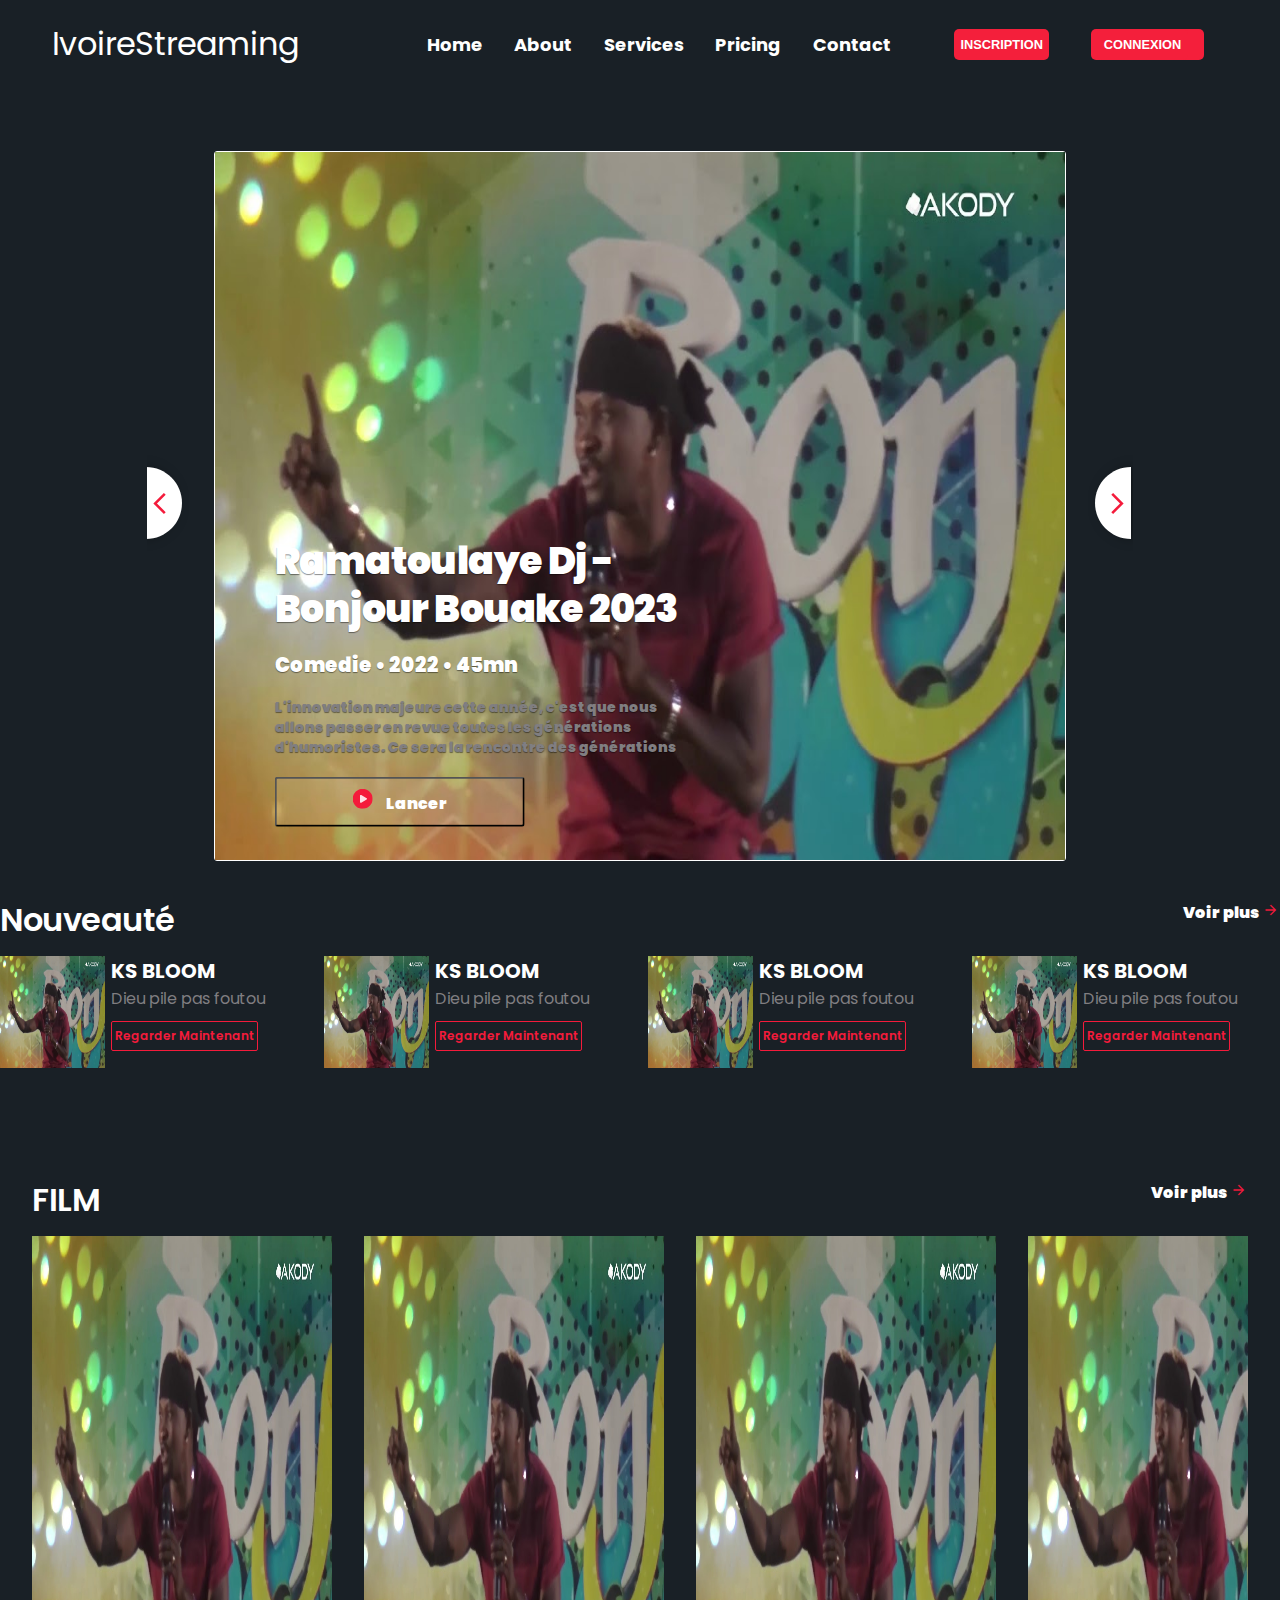
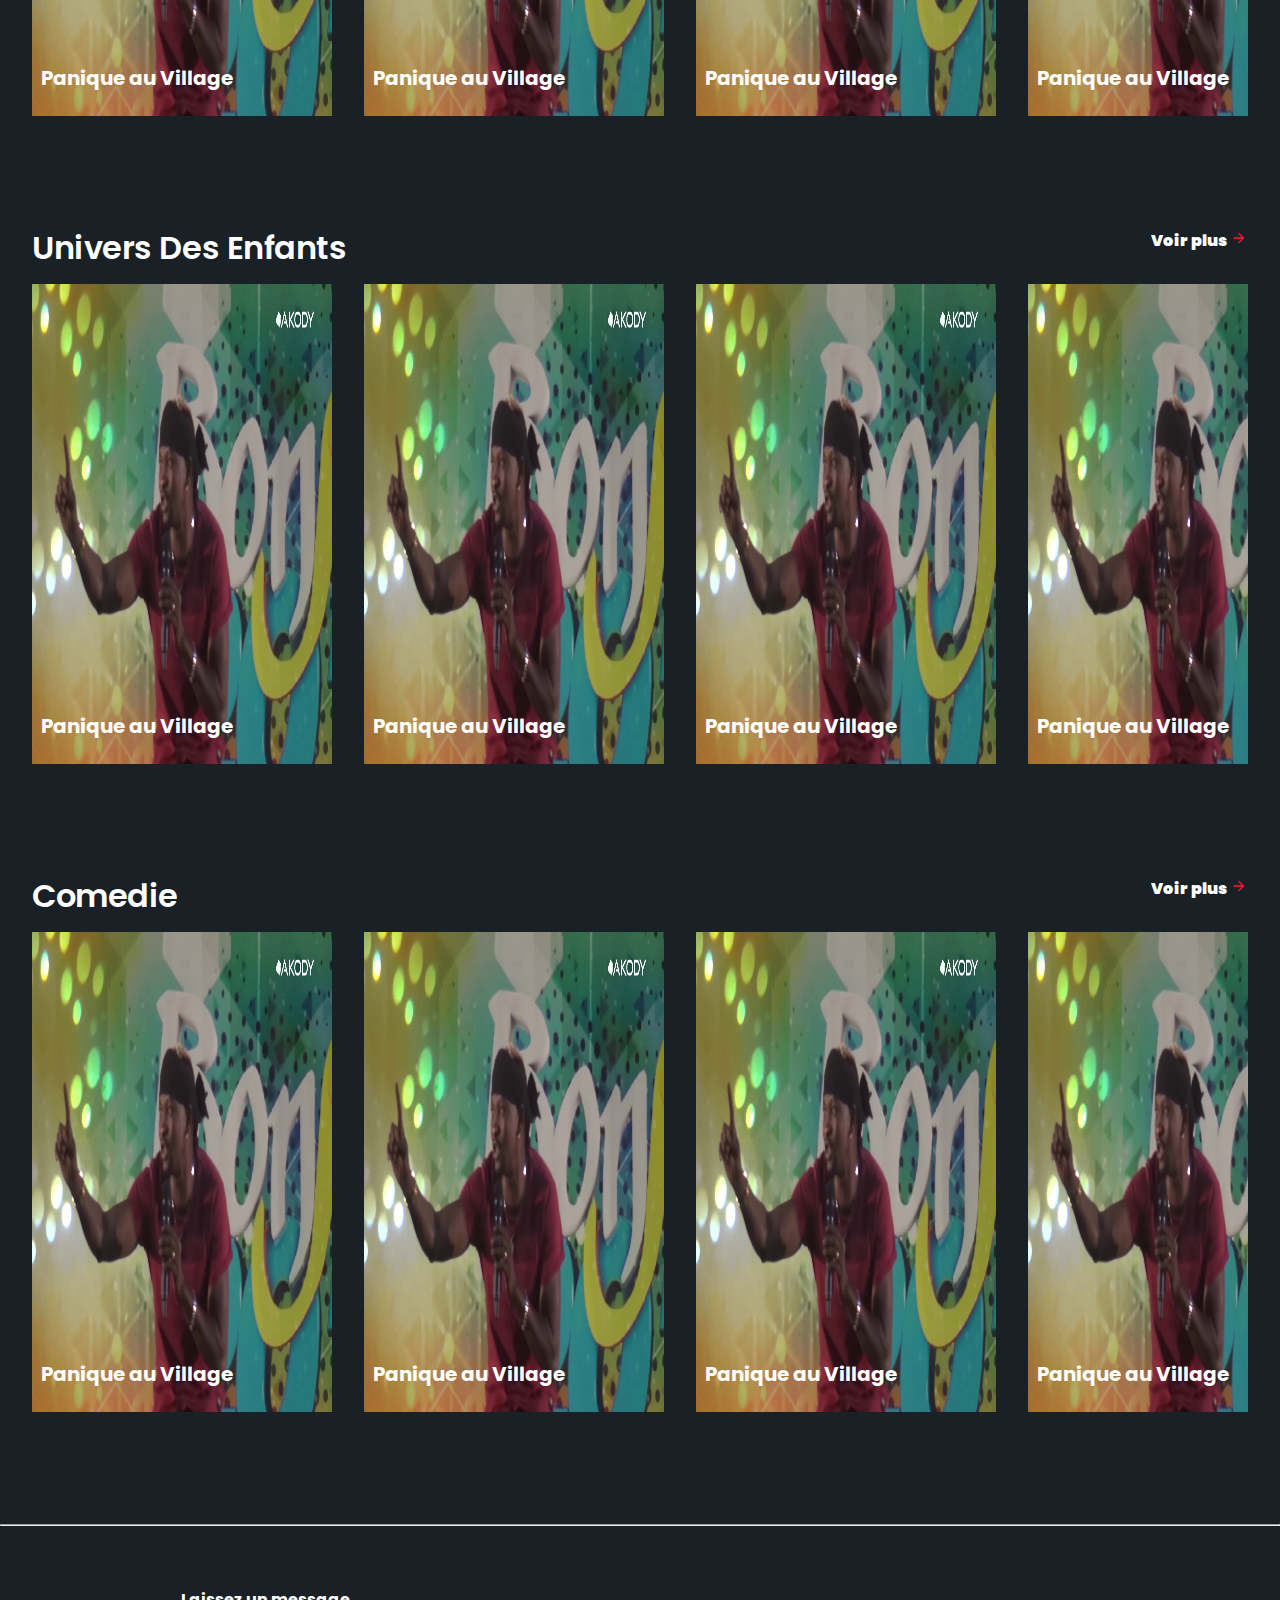
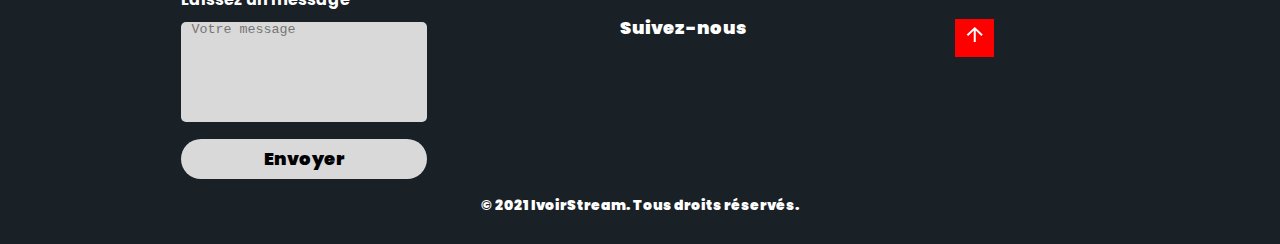
==== index.html @ 9be5b7ac "oko" ====
<!DOCTYPE html>
<html lang="en">
  <head>
    <meta charset="UTF-8" />
    <meta name="viewport" content="width=device-width, initial-scale=1.0" />
    <link rel="stylesheet" href="./CSS/style.css" />
    <link
      rel="stylesheet"
      href="https://fonts.googleapis.com/css?family=Poppins"
    />
    <link
      rel="stylesheet"
      href="https://maxst.icons8.com/vue-static/landings/line-awesome/line-awesome/1.3.0/css/line-awesome.min.css"
    />
    <title>Accueil</title>
  </head>
  <body>
    <!------------------ header ------------------------------->
    <header>
      <nav class="navbar">
        <!-- LOGO -->
        <div class="logo">IvoireStreaming</div>
        <!-- NAVIGATION MENU -->
        <ul class="nav-links">
          <!-- USING CHECKBOX HACK -->
          <input type="checkbox" id="checkbox_toggle" />
          <label for="checkbox_toggle" class="hamburger">&#9776;</label>

          <!-- NAVIGATION MENUS -->
          <div class="menu">
            <li><a href="/">Home</a></li>
            <li><a href="/">About</a></li>

            <li class="">
              <a href="/">Services</a>
            </li>

            <li><a href="/">Pricing</a></li>
            <li><a href="/">Contact</a></li>

            <li>
              <a href="./HTML/panier.html" class="cart"
                ><i class="fa-solid fa-cart-shopping"></i
              ></a>
            </li>
            <li>
              <button class="action-btn">
                <a href="./HTML/inscription.html">INSCRIPTION</a>
              </button>
            </li>
            <li>
              <button class="action-btn">
                <a class="action-btn" href="./HTML/connexion.html">CONNEXION</a>
              </button>
            </li>
          </div>
        </ul>
      </nav>
      <section class="hero">
        <div class="prev">
          <img src="./ICONS/prev.svg" alt="" />
        </div>
        <div class="promo">
          <img
            src="./IMG/ramatoulayeDj.jpg"
            width="100%"
            height="100%"
            alt=""
          />
          <div class="lancer">
            <p>
              <span class="grandTitle"
                >Ramatoulaye Dj - Bonjour Bouake 2023</span
              ><br />
              <span class="dateTitle">Comedie • 2022 • 45mn</span><br />
              <span class="descriptTitle"
                >L'innovation majeure cette année, c'est que nous allons passer
                en revue toutes les générations d'humoristes. Ce sera la
                rencontre des générations</span
              ><br />
              <button class="btn-lancer">
                <img src="./ICONS/lancerRed.svg" alt="" />
                <a href="./HTML/connexion.html">Lancer</a>
              </button>
            </p>
          </div>
        </div>

        <div class="next">
          <img src="./ICONS/next.svg" alt="" />
        </div>
      </section>
    </header>
    <!------------------ SECTION ------------------------------->

    <!------------------ SECTION ------------------------------->
    <div class="sectionNouveaute">
      <div class="title">
        <h2>Nouveauté</h2>
        <div class="seeAll">
          <a href="./contenu.html"
            >Voir plus
            <img src="./ICONS/plus.svg" alt="" />
          </a>
        </div>
      </div>
      <div class="content">
        <déiv class="cards">
          <div class="card">
            <div class="cardImg">
              <img
                src="./IMG/ramatoulayeDj.jpg"
                width="100%"
                height="100%"
                alt=""
              />
            </div>
            <div class="Cardbody">
              <h3>KS BLOOM</h3>
              <span>Dieu pile pas foutou</span>
              <button>Regarder Maintenant</button>
            </div>
          </div>
          <div class="card">
            <div class="cardImg">
              <img
                src="./IMG/ramatoulayeDj.jpg"
                width="100%"
                height="100%"
                alt=""
              />
            </div>
            <div class="Cardbody">
              <h3>KS BLOOM</h3>
              <span>Dieu pile pas foutou</span>
              <button>Regarder Maintenant</button>
            </div>
          </div>
          <div class="card">
            <div class="cardImg">
              <img
                src="./IMG/ramatoulayeDj.jpg"
                width="100%"
                height="100%"
                alt=""
              />
            </div>
            <div class="Cardbody">
              <h3>KS BLOOM</h3>
              <span>Dieu pile pas foutou</span>
              <button>Regarder Maintenant</button>
            </div>
          </div>
          <div class="card">
            <div class="cardImg">
              <img
                src="./IMG/ramatoulayeDj.jpg"
                width="100%"
                height="100%"
                alt=""
              />
            </div>
            <div class="Cardbody">
              <h3>KS BLOOM</h3>
              <span>Dieu pile pas foutou</span>
              <button>Regarder Maintenant</button>
            </div>
          </div>
          <div class="card">
            <div class="cardImg">
              <img
                src="./IMG/ramatoulayeDj.jpg"
                width="100%"
                height="100%"
                alt=""
              />
            </div>
            <div class="Cardbody">
              <h3>KS BLOOM</h3>
              <span>Dieu pile pas foutou</span>
              <button>Regarder Maintenant</button>
            </div>
          </div>
          <div class="card">
            <div class="cardImg">
              <img
                src="./IMG/ramatoulayeDj.jpg"
                width="100%"
                height="100%"
                alt=""
              />
            </div>
            <div class="Cardbody">
              <h3>KS BLOOM</h3>
              <span>Dieu pile pas foutou</span>
              <button>Regarder Maintenant</button>
            </div>
          </div>
          <div class="card">
            <div class="cardImg">
              <img
                src="./IMG/ramatoulayeDj.jpg"
                width="100%"
                height="100%"
                alt=""
              />
            </div>
            <div class="Cardbody">
              <h3>KS BLOOM</h3>
              <span>Dieu pile pas foutou</span>
              <button>Regarder Maintenant</button>
            </div>
          </div>
          <div class="card">
            <div class="cardImg">
              <img
                src="./IMG/ramatoulayeDj.jpg"
                width="100%"
                height="100%"
                alt=""
              />
            </div>
            <div class="Cardbody">
              <h3>KS BLOOM</h3>
              <span>Dieu pile pas foutou</span>
              <button>Regarder Maintenant</button>
            </div>
          </div>
          <div class="card">
            <div class="cardImg">
              <img
                src="./IMG/ramatoulayeDj.jpg"
                width="100%"
                height="100%"
                alt=""
              />
            </div>
            <div class="Cardbody">
              <h3>KS BLOOM</h3>
              <span>Dieu pile pas foutou</span>
              <button>Regarder Maintenant</button>
            </div>
          </div>
          <div class="card">
            <div class="cardImg">
              <img
                src="./IMG/ramatoulayeDj.jpg"
                width="100%"
                height="100%"
                alt=""
              />
            </div>
            <div class="Cardbody">
              <h3>KS BLOOM</h3>
              <span>Dieu pile pas foutou</span>
              <button>Regarder Maintenant</button>
            </div>
          </div>
          <div class="card">
            <div class="cardImg">
              <img
                src="./IMG/ramatoulayeDj.jpg"
                width="100%"
                height="100%"
                alt=""
              />
            </div>
            <div class="Cardbody">
              <h3>KS BLOOM</h3>
              <span>Dieu pile pas foutou</span>
              <button>Regarder Maintenant</button>
            </div>
          </div>
          <div class="card">
            <div class="cardImg">
              <img
                src="./IMG/ramatoulayeDj.jpg"
                width="100%"
                height="100%"
                alt=""
              />
            </div>
            <div class="Cardbody">
              <h3>KS BLOOM</h3>
              <span>Dieu pile pas foutou</span>
              <button>Regarder Maintenant</button>
            </div>
          </div>
          <div class="card">
            <div class="cardImg">
              <img
                src="./IMG/ramatoulayeDj.jpg"
                width="100%"
                height="100%"
                alt=""
              />
            </div>
            <div class="Cardbody">
              <h3>KS BLOOM</h3>
              <span>Dieu pile pas foutou</span>
              <button>Regarder Maintenant</button>
            </div>
          </div>
          <div class="card">
            <div class="cardImg">
              <img
                src="./IMG/ramatoulayeDj.jpg"
                width="100%"
                height="100%"
                alt=""
              />
            </div>
            <div class="Cardbody">
              <h3>KS BLOOM</h3>
              <span>Dieu pile pas foutou</span>
              <button>Regarder Maintenant</button>
            </div>
          </div>
          <div class="card">
            <div class="cardImg">
              <img
                src="./IMG/ramatoulayeDj.jpg"
                width="100%"
                height="100%"
                alt=""
              />
            </div>
            <div class="Cardbody">
              <h3>KS BLOOM</h3>
              <span>Dieu pile pas foutou</span>
              <button>Regarder Maintenant</button>
            </div>
          </div>
          <div class="card">
            <div class="cardImg">
              <img
                src="./IMG/ramatoulayeDj.jpg"
                width="100%"
                height="100%"
                alt=""
              />
            </div>
            <div class="Cardbody">
              <h3>KS BLOOM</h3>
              <span>Dieu pile pas foutou</span>
              <button>Regarder Maintenant</button>
            </div>
          </div>
          <div class="card">
            <div class="cardImg">
              <img
                src="./IMG/ramatoulayeDj.jpg"
                width="100%"
                height="100%"
                alt=""
              />
            </div>
            <div class="Cardbody">
              <h3>KS BLOOM</h3>
              <span>Dieu pile pas foutou</span>
              <button>Regarder Maintenant</button>
            </div>
          </div>
          <div class="card">
            <div class="cardImg">
              <img
                src="./IMG/ramatoulayeDj.jpg"
                width="100%"
                height="100%"
                alt=""
              />
            </div>
            <div class="Cardbody">
              <h3>KS BLOOM</h3>
              <span>Dieu pile pas foutou</span>
              <button>Regarder Maintenant</button>
            </div>
          </div>
          <div class="card">
            <div class="cardImg">
              <img
                src="./IMG/ramatoulayeDj.jpg"
                width="100%"
                height="100%"
                alt=""
              />
            </div>
            <div class="Cardbody">
              <h3>KS BLOOM</h3>
              <span>Dieu pile pas foutou</span>
              <button>Regarder Maintenant</button>
            </div>
          </div>
          <div class="card">
            <div class="cardImg">
              <img
                src="./IMG/ramatoulayeDj.jpg"
                width="100%"
                height="100%"
                alt=""
              />
            </div>
            <div class="Cardbody">
              <h3>KS BLOOM</h3>
              <span>Dieu pile pas foutou</span>
              <button>Regarder Maintenant</button>
            </div>
          </div>
          <div class="card">
            <div class="cardImg">
              <img
                src="./IMG/ramatoulayeDj.jpg"
                width="100%"
                height="100%"
                alt=""
              />
            </div>
            <div class="Cardbody">
              <h3>KS BLOOM</h3>
              <span>Dieu pile pas foutou</span>
              <button>Regarder Maintenant</button>
            </div>
          </div>
          <div class="card">
            <div class="cardImg">
              <img
                src="./IMG/ramatoulayeDj.jpg"
                width="100%"
                height="100%"
                alt=""
              />
            </div>
            <div class="Cardbody">
              <h3>KS BLOOM</h3>
              <span>Dieu pile pas foutou</span>
              <button>Regarder Maintenant</button>
            </div>
          </div>
          <div class="card">
            <div class="cardImg">
              <img
                src="./IMG/ramatoulayeDj.jpg"
                width="100%"
                height="100%"
                alt=""
              />
            </div>
            <div class="Cardbody">
              <h3>KS BLOOM</h3>
              <span>Dieu pile pas foutou</span>
              <button>Regarder Maintenant</button>
            </div>
          </div>
          <div class="card">
            <div class="cardImg">
              <img
                src="./IMG/ramatoulayeDj.jpg"
                width="100%"
                height="100%"
                alt=""
              />
            </div>
            <div class="Cardbody">
              <h3>KS BLOOM</h3>
              <span>Dieu pile pas foutou</span>
              <button>Regarder Maintenant</button>
            </div>
          </div>
          <div class="card">
            <div class="cardImg">
              <img
                src="./IMG/ramatoulayeDj.jpg"
                width="100%"
                height="100%"
                alt=""
              />
            </div>
            <div class="Cardbody">
              <h3>KS BLOOM</h3>
              <span>Dieu pile pas foutou</span>
              <button>Regarder Maintenant</button>
            </div>
          </div>
          <div class="card">
            <div class="cardImg">
              <img
                src="./IMG/ramatoulayeDj.jpg"
                width="100%"
                height="100%"
                alt=""
              />
            </div>
            <div class="Cardbody">
              <h3>KS BLOOM</h3>
              <span>Dieu pile pas foutou</span>
              <button>Regarder Maintenant</button>
            </div>
          </div>
          <div class="card">
            <div class="cardImg">
              <img
                src="./IMG/ramatoulayeDj.jpg"
                width="100%"
                height="100%"
                alt=""
              />
            </div>
            <div class="Cardbody">
              <h3>KS BLOOM</h3>
              <span>Dieu pile pas foutou</span>
              <button>Regarder Maintenant</button>
            </div>
          </div>
          <div class="card">
            <div class="cardImg">
              <img
                src="./IMG/ramatoulayeDj.jpg"
                width="100%"
                height="100%"
                alt=""
              />
            </div>
            <div class="Cardbody">
              <h3>KS BLOOM</h3>
              <span>Dieu pile pas foutou</span>
              <button>Regarder Maintenant</button>
            </div>
          </div>
          <div class="card">
            <div class="cardImg">
              <img
                src="./IMG/ramatoulayeDj.jpg"
                width="100%"
                height="100%"
                alt=""
              />
            </div>
            <div class="Cardbody">
              <h3>KS BLOOM</h3>
              <span>Dieu pile pas foutou</span>
              <button>Regarder Maintenant</button>
            </div>
          </div>
          <div class="card">
            <div class="cardImg">
              <img
                src="./IMG/ramatoulayeDj.jpg"
                width="100%"
                height="100%"
                alt=""
              />
            </div>
            <div class="Cardbody">
              <h3>KS BLOOM</h3>
              <span>Dieu pile pas foutou</span>
              <button>Regarder Maintenant</button>
            </div>
          </div>
        </déiv>
      </div>
    </div>
    <!------------------SECTION  ------------------------------->

    <!------------------ FILM ------------------------------->
    <div class="sectionFilm">
      <div class="title">
        <h2>FILM</h2>
        <div class="seeAll">
          <a href="./contenu.html"
            >Voir plus
            <img src="./ICONS/plus.svg" alt="" />
          </a>
        </div>
      </div>
      <div class="content">
        <div class="cards">
          <div class="card">
            <img src="./IMG/ramatoulayeDj.jpg" alt="" />
            <p>
              <a href="./HTML/contenu.html"
                ><a href="./HTML/contenu.html">Panique au Village</a></a
              >
            </p>
          </div>
          <div class="card">
            <img src="./IMG/ramatoulayeDj.jpg" alt="" />
            <p><a href="./HTML/contenu.html">Panique au Village</a></p>
          </div>
          <div class="card">
            <img src="./IMG/ramatoulayeDj.jpg" alt="" />
            <p><a href="./HTML/contenu.html">Panique au Village</a></p>
          </div>
          <div class="card">
            <img src="./IMG/ramatoulayeDj.jpg" alt="" />
            <p><a href="./HTML/contenu.html">Panique au Village</a></p>
          </div>
          <div class="card">
            <img src="./IMG/ramatoulayeDj.jpg" alt="" />
            <p><a href="./HTML/contenu.html">Panique au Village</a></p>
          </div>
          <div class="card">
            <img src="./IMG/ramatoulayeDj.jpg" alt="" />
            <p><a href="./HTML/contenu.html">Panique au Village</a></p>
          </div>
          <div class="card">
            <img src="./IMG/ramatoulayeDj.jpg" alt="" />
            <p><a href="./HTML/contenu.html">Panique au Village</a></p>
          </div>
          <div class="card">
            <img src="./IMG/ramatoulayeDj.jpg" alt="" />
            <p><a href="./HTML/contenu.html">Panique au Village</a></p>
          </div>
          <div class="card">
            <img src="./IMG/ramatoulayeDj.jpg" alt="" />
            <p><a href="./HTML/contenu.html">Panique au Village</a></p>
          </div>
          <div class="card">
            <img src="./IMG/ramatoulayeDj.jpg" alt="" />
            <p><a href="./HTML/contenu.html">Panique au Village</a></p>
          </div>
          <div class="card">
            <img src="./IMG/ramatoulayeDj.jpg" alt="" />
            <p><a href="./HTML/contenu.html">Panique au Village</a></p>
          </div>
          <div class="card">
            <img src="./IMG/ramatoulayeDj.jpg" alt="" />
            <p><a href="./HTML/contenu.html">Panique au Village</a></p>
          </div>
          <div class="card">
            <img src="./IMG/ramatoulayeDj.jpg" alt="" />
            <p><a href="./HTML/contenu.html">Panique au Village</a></p>
          </div>
          <div class="card">
            <img src="./IMG/ramatoulayeDj.jpg" alt="" />
            <p><a href="./HTML/contenu.html">Panique au Village</a></p>
          </div>
          <div class="card">
            <img src="./IMG/ramatoulayeDj.jpg" alt="" />
            <p><a href="./HTML/contenu.html">Panique au Village</a></p>
          </div>
          <div class="card">
            <img src="./IMG/ramatoulayeDj.jpg" alt="" />
            <p><a href="./HTML/contenu.html">Panique au Village</a></p>
          </div>
          <div class="card">
            <img src="./IMG/ramatoulayeDj.jpg" alt="" />
            <p><a href="./HTML/contenu.html">Panique au Village</a></p>
          </div>
          <div class="card">
            <img src="./IMG/ramatoulayeDj.jpg" alt="" />
            <p><a href="./HTML/contenu.html">Panique au Village</a></p>
          </div>
          <div class="card">
            <img src="./IMG/ramatoulayeDj.jpg" alt="" />
            <p><a href="./HTML/contenu.html">Panique au Village</a></p>
          </div>
          <div class="card">
            <img src="./IMG/ramatoulayeDj.jpg" alt="" />
            <p><a href="./HTML/contenu.html">Panique au Village</a></p>
          </div>
          <div class="card">
            <img src="./IMG/ramatoulayeDj.jpg" alt="" />
            <p><a href="./HTML/contenu.html">Panique au Village</a></p>
          </div>
          <div class="card">
            <img src="./IMG/ramatoulayeDj.jpg" alt="" />
            <p><a href="./HTML/contenu.html">Panique au Village</a></p>
          </div>
        </div>
      </div>
    </div>
    <!------------------FILM  ------------------------------->
    <!------------------ Club des petits ------------------------------->
    <div class="sectionClub">
      <div class="title">
        <h2>Univers des enfants</h2>
        <div class="seeAll">
          <a href="./contenu.html"
            >Voir plus
            <img src="./ICONS/plus.svg" alt="" />
          </a>
        </div>
      </div>
      <div class="content">
        <div class="cards">
          <div class="card">
            <img src="./IMG/ramatoulayeDj.jpg" alt="" />
            <p>
              <a href="./HTML/contenu.html"
                ><a href="./HTML/contenu.html">Panique au Village</a></a
              >
            </p>
          </div>
          <div class="card">
            <img src="./IMG/ramatoulayeDj.jpg" alt="" />
            <p><a href="./HTML/contenu.html">Panique au Village</a></p>
          </div>
          <div class="card">
            <img src="./IMG/ramatoulayeDj.jpg" alt="" />
            <p><a href="./HTML/contenu.html">Panique au Village</a></p>
          </div>
          <div class="card">
            <img src="./IMG/ramatoulayeDj.jpg" alt="" />
            <p><a href="./HTML/contenu.html">Panique au Village</a></p>
          </div>
          <div class="card">
            <img src="./IMG/ramatoulayeDj.jpg" alt="" />
            <p><a href="./HTML/contenu.html">Panique au Village</a></p>
          </div>
          <div class="card">
            <img src="./IMG/ramatoulayeDj.jpg" alt="" />
            <p><a href="./HTML/contenu.html">Panique au Village</a></p>
          </div>
          <div class="card">
            <img src="./IMG/ramatoulayeDj.jpg" alt="" />
            <p><a href="./HTML/contenu.html">Panique au Village</a></p>
          </div>
          <div class="card">
            <img src="./IMG/ramatoulayeDj.jpg" alt="" />
            <p><a href="./HTML/contenu.html">Panique au Village</a></p>
          </div>
          <div class="card">
            <img src="./IMG/ramatoulayeDj.jpg" alt="" />
            <p><a href="./HTML/contenu.html">Panique au Village</a></p>
          </div>
          <div class="card">
            <img src="./IMG/ramatoulayeDj.jpg" alt="" />
            <p><a href="./HTML/contenu.html">Panique au Village</a></p>
          </div>
          <div class="card">
            <img src="./IMG/ramatoulayeDj.jpg" alt="" />
            <p><a href="./HTML/contenu.html">Panique au Village</a></p>
          </div>
          <div class="card">
            <img src="./IMG/ramatoulayeDj.jpg" alt="" />
            <p><a href="./HTML/contenu.html">Panique au Village</a></p>
          </div>
          <div class="card">
            <img src="./IMG/ramatoulayeDj.jpg" alt="" />
            <p><a href="./HTML/contenu.html">Panique au Village</a></p>
          </div>
          <div class="card">
            <img src="./IMG/ramatoulayeDj.jpg" alt="" />
            <p><a href="./HTML/contenu.html">Panique au Village</a></p>
          </div>
          <div class="card">
            <img src="./IMG/ramatoulayeDj.jpg" alt="" />
            <p><a href="./HTML/contenu.html">Panique au Village</a></p>
          </div>
          <div class="card">
            <img src="./IMG/ramatoulayeDj.jpg" alt="" />
            <p><a href="./HTML/contenu.html">Panique au Village</a></p>
          </div>
          <div class="card">
            <img src="./IMG/ramatoulayeDj.jpg" alt="" />
            <p><a href="./HTML/contenu.html">Panique au Village</a></p>
          </div>
          <div class="card">
            <img src="./IMG/ramatoulayeDj.jpg" alt="" />
            <p><a href="./HTML/contenu.html">Panique au Village</a></p>
          </div>
          <div class="card">
            <img src="./IMG/ramatoulayeDj.jpg" alt="" />
            <p><a href="./HTML/contenu.html">Panique au Village</a></p>
          </div>
          <div class="card">
            <img src="./IMG/ramatoulayeDj.jpg" alt="" />
            <p><a href="./HTML/contenu.html">Panique au Village</a></p>
          </div>
          <div class="card">
            <img src="./IMG/ramatoulayeDj.jpg" alt="" />
            <p><a href="./HTML/contenu.html">Panique au Village</a></p>
          </div>
          <div class="card">
            <img src="./IMG/ramatoulayeDj.jpg" alt="" />
            <p><a href="./HTML/contenu.html">Panique au Village</a></p>
          </div>
        </div>
      </div>
    </div>
    <!------------------Club des petits  ------------------------------->
    <!------------------ Comedie ------------------------------->
    <div class="sectionComedie">
      <div class="title">
        <h2>Comedie</h2>
        <div class="seeAll">
          <a href="./contenu.html"
            >Voir plus
            <img src="./ICONS/plus.svg" alt="" />
          </a>
        </div>
      </div>
      <div class="content">
        <div class="cards">
          <div class="card">
            <img src="./IMG/ramatoulayeDj.jpg" alt="" />
            <p>
              <a href="./HTML/contenu.html"
                ><a href="./HTML/contenu.html">Panique au Village</a></a
              >
            </p>
          </div>
          <div class="card">
            <img src="./IMG/ramatoulayeDj.jpg" alt="" />
            <p><a href="./HTML/contenu.html">Panique au Village</a></p>
          </div>
          <div class="card">
            <img src="./IMG/ramatoulayeDj.jpg" alt="" />
            <p><a href="./HTML/contenu.html">Panique au Village</a></p>
          </div>
          <div class="card">
            <img src="./IMG/ramatoulayeDj.jpg" alt="" />
            <p><a href="./HTML/contenu.html">Panique au Village</a></p>
          </div>
          <div class="card">
            <img src="./IMG/ramatoulayeDj.jpg" alt="" />
            <p><a href="./HTML/contenu.html">Panique au Village</a></p>
          </div>
          <div class="card">
            <img src="./IMG/ramatoulayeDj.jpg" alt="" />
            <p><a href="./HTML/contenu.html">Panique au Village</a></p>
          </div>
          <div class="card">
            <img src="./IMG/ramatoulayeDj.jpg" alt="" />
            <p><a href="./HTML/contenu.html">Panique au Village</a></p>
          </div>
          <div class="card">
            <img src="./IMG/ramatoulayeDj.jpg" alt="" />
            <p><a href="./HTML/contenu.html">Panique au Village</a></p>
          </div>
          <div class="card">
            <img src="./IMG/ramatoulayeDj.jpg" alt="" />
            <p><a href="./HTML/contenu.html">Panique au Village</a></p>
          </div>
          <div class="card">
            <img src="./IMG/ramatoulayeDj.jpg" alt="" />
            <p><a href="./HTML/contenu.html">Panique au Village</a></p>
          </div>
          <div class="card">
            <img src="./IMG/ramatoulayeDj.jpg" alt="" />
            <p><a href="./HTML/contenu.html">Panique au Village</a></p>
          </div>
          <div class="card">
            <img src="./IMG/ramatoulayeDj.jpg" alt="" />
            <p><a href="./HTML/contenu.html">Panique au Village</a></p>
          </div>
          <div class="card">
            <img src="./IMG/ramatoulayeDj.jpg" alt="" />
            <p><a href="./HTML/contenu.html">Panique au Village</a></p>
          </div>
          <div class="card">
            <img src="./IMG/ramatoulayeDj.jpg" alt="" />
            <p><a href="./HTML/contenu.html">Panique au Village</a></p>
          </div>
          <div class="card">
            <img src="./IMG/ramatoulayeDj.jpg" alt="" />
            <p><a href="./HTML/contenu.html">Panique au Village</a></p>
          </div>
          <div class="card">
            <img src="./IMG/ramatoulayeDj.jpg" alt="" />
            <p><a href="./HTML/contenu.html">Panique au Village</a></p>
          </div>
          <div class="card">
            <img src="./IMG/ramatoulayeDj.jpg" alt="" />
            <p><a href="./HTML/contenu.html">Panique au Village</a></p>
          </div>
          <div class="card">
            <img src="./IMG/ramatoulayeDj.jpg" alt="" />
            <p><a href="./HTML/contenu.html">Panique au Village</a></p>
          </div>
          <div class="card">
            <img src="./IMG/ramatoulayeDj.jpg" alt="" />
            <p><a href="./HTML/contenu.html">Panique au Village</a></p>
          </div>
          <div class="card">
            <img src="./IMG/ramatoulayeDj.jpg" alt="" />
            <p><a href="./HTML/contenu.html">Panique au Village</a></p>
          </div>
          <div class="card">
            <img src="./IMG/ramatoulayeDj.jpg" alt="" />
            <p><a href="./HTML/contenu.html">Panique au Village</a></p>
          </div>
          <div class="card">
            <img src="./IMG/ramatoulayeDj.jpg" alt="" />
            <p><a href="./HTML/contenu.html">Panique au Village</a></p>
          </div>
        </div>
      </div>
    </div>
    <!------------------Comedie  ------------------------------->

    <!------------------ FOOTER ------------------------------->
    <hr class="trait" />
    <footer class="footer">
      <div class="grid">
        <div class="div1">
          <form action="" class="newletters">
            <h4>Laissez un message</h4>
            <textarea
              name=""
              id=""
              cols="10"
              rows="10"
              placeholder="Votre message"
            ></textarea>
            <button type="submit">Envoyer</button>
          </form>
        </div>
        <div class="div2">
          <div class="suivezNous">
            <h4>Suivez-nous</h4>
            <div class="icones">
              <a href="">
                <i class="lab la-facebook-f"></i>
              </a>

              <a href="">
                <i class="lab la-instagram"></i>
              </a>
            </div>
          </div>
        </div>
        <div class="div3">
          <div class="content">
            <a href="#">
              <img src="./ICONS/monter.svg" alt="" />
            </a>
          </div>
        </div>
      </div>
      <div class="footer-bottom">
        <p>© 2021 IvoirStream. Tous droits réservés.</p>
      </div>
    </footer>
    <!------------------ FOOTER ------------------------------->

    <!-- NavaBar Responsive -->
    <!-- 
     <!-- https://github.com/codingstella/vCard-personal-portfolio/ -->
  </body>
</html>
---- CSS/style.css ----
:root {
  --primary-color: #192026;
  --button: #f41f3b;
  --buttonBorder: linear-gradient(rgba(244, 27, 59, 1), rgba(24, 132, 244, 1));
}

*,
*::after,
*::before {
  margin: 0;
  padding: 0;
  box-sizing: border-box;
}
body {
  font-family: "Poppins", sans-serif;
  background-color: #192026;
}
/* ************ HEADER ***************** */
header {
  position: relative;
  width: 100%;
  height: 100vh;
  background-color: var(--primary-color);
  color: white;
  padding: 0 2rem;
}
/* UTILITIES */
* {
  margin: 0;
  padding: 0;
  box-sizing: border-box;
}

.navbar a {
  text-decoration: none;
  font-weight: bold;
}
.action-btn {
  padding: 0.5rem 0.4rem;
  background-color: #f41f3b;
  outline: none;
  border: none;
  font-size: 0.8rem;
  font-weight: bold;
  border-radius: 5px;
  cursor: pointer;
  transition: all 0.2s ease;
  margin-right: 10px;
}
.navbar li {
  list-style: none;
}

.navbar {
  display: flex;
  align-items: center;
  justify-content: space-between;
  padding: 20px;
  color: #fff;
  position: sticky;
  top: 0;
  background-color: var(--primary-color);
  z-index: 1000;
}
.login {
  display: flex;
}
.nav-links a {
  color: #fff;
}
/* LOGO */
.logo {
  font-size: 32px;
}

/* NAVBAR MENU */
.menu {
  display: flex;
  align-items: center;
  gap: 0.2em;
  font-size: 18px;
}

.menu li:hover {
  color: var(--button);
  border-radius: 5px;
  transition: 0.3s ease;
}

.menu li {
  padding: 5px 14px;
}

input[type="checkbox"] {
  display: none;
}

/* HAMBURGER MENU */
.hamburger {
  display: none;
  font-size: 24px;
  user-select: none;
}

/* APPLYING MEDIA QUERIES */
@media (max-width: 768px) {
  body {
    overflow: auto;
  }
  .menu {
    display: none;
    position: absolute;
    right: 0;
    left: 0;
    text-align: center;
    padding: 16px 0;
    background-color: var(--primary-color);
  }

  .menu li:hover {
    display: inline-block;

    transition: 0.3s ease;
  }

  .menu li + li {
    margin-top: 12px;
  }

  input[type="checkbox"]:checked ~ .menu {
    display: block;
  }

  .hamburger {
    display: block;
  }
}
.hero {
  height: calc(100vh - 64px);
  flex-direction: row;
  display: flex;
  align-items: center;
  justify-content: center;
  text-align: center;
  gap: 20px;
}

.promo {
  position: relative;
  width: 70%;
  height: 85%;
  border: 1px solid white;
  background-color: linear-gradient(
    227deg,
    rgba(0, 0, 0, 0.32) 0%,
    rgba(0, 0, 0, 0.33) 46.36%,
    rgba(0, 0, 0, 0.51) 100%
  );
  border-radius: 3px;
}
.promo .lancer {
  width: 50%;
  height: 50%;
  position: absolute;
  top: 78%;
  text-align: start;
  left: 32%;
  transform: translate(-50%, -50%);
}

.promo .lancer .grandTitle {
  color: var(--ffffff, #fff);
  text-shadow: 0px 1px 1px rgba(0, 0, 0, 0.45);
  font-family: Poppins;
  text-align: start;
  font-size: 38px;
  font-style: normal;
  font-weight: 900;
  line-height: 48px;
  letter-spacing: -0.57px;
  text-transform: capitalize;
  margin: 10px 0px;

  display: inline-block;
}
.promo .lancer .dateTitle {
  color: var(--ffffff, #fff);
  text-shadow: 0px 1px 1px rgba(0, 0, 0, 0.45);
  font-family: Poppins;
  font-size: 20px;
  font-style: normal;
  font-weight: 900;
  line-height: 24px;
  margin: 10px 0px;

  display: inline-block;
}
.promo .lancer .descriptTitle {
  color: var(--black-color-737174, #807e81);
  text-shadow: 0px 1px 1px rgba(0, 0, 0, 0.45);
  font-family: Poppins;
  font-size: 14px;
  font-style: normal;
  font-weight: 900;
  line-height: 20px;
  margin: 10px 0px;
  display: inline-block;
}
.promo .lancer .btn-lancer {
  border-radius: 3px;
  width: 250px;
  height: auto;
  padding: 10px 20px;
  margin-top: 10px;
  background: rgba(255, 255, 255, 0.1);
}
.promo .lancer .btn-lancer img {
  width: 20px;
  height: 20px;
  margin-right: 10px;
}
.promo .lancer .btn-lancer a {
  text-decoration: none;
  color: #fff;
  border: none;
  font-family: Poppins;
  font-size: 16px;
  font-style: normal;
  font-weight: 900;
  line-height: 22px;
}
.prev,
.next {
  width: 50px;
}
*/

/* ************ HEADER ***************** */

/**************************/
/* NOUVEAUTE */
/**************************/
.sectionNouveaute {
  padding: 0 2rem;
  margin: 4rem 0;
}
.sectionNouveaute .title {
  width: 100%;
  height: auto;
  display: flex;
  margin-bottom: 1rem;
  justify-content: space-between;
  /* background-color: #fff; */
}
.sectionNouveaute .title h2 {
  color: white;
  font-family: Poppins;
  font-size: 32px;
  font-style: normal;
  font-weight: 600;
  line-height: 40px; /* 125% */
  letter-spacing: -0.448px;
  text-transform: capitalize;
}
.sectionNouveaute .title .seeAll a {
  font-family: Poppins;
  color: white;
  text-decoration: none;
  font-size: 16px;
  font-style: normal;
  font-weight: 900;
  line-height: 22px;
}
.sectionNouveaute .content {
  width: 100%;
  height: auto;
  /* background-color: #5d514c; */
  overflow: hidden;
}
.sectionNouveaute .content .cards {
  width: 350rem;
  display: grid;
  height: 7rem;
  gap: 1.5rem;
  grid-template-columns: repeat(30, 300px);
  animation: nouveaute 20s infinite alternate ease-in;
  position: relative;
}
@keyframes nouveaute {
  0% {
    left: 0px;
  }
  20% {
    left: 0px;
  }
  25% {
    left: -900px;
  }
  70% {
    left: -900px;
  }
  75% {
    left: -1800px;
  }
  100% {
    left: -2700px;
  }
}
.sectionNouveaute .content .cards .card {
  display: flex;
  /* border: 1px solid #d27575; */
}

.sectionNouveaute .content .cards .card .cardImg {
  width: 35%;
  height: 100%;
}
.sectionNouveaute .content .cards .card .Cardbody {
  width: 65%;
  height: 100%;
  padding: 0 0.4rem;
}
.sectionNouveaute .content .cards .card .Cardbody button {
  padding: 0.3rem 0.15rem;
  border-radius: 2px;
  border: none;
  color: #f41b3b;
  font-family: Poppins;
  background-color: var(--primary-color);
  font-size: 12px;
  font-style: normal;
  font-weight: 600;
  margin-top: 10px;
  border: 1px solid #f41b3b;
}
.sectionNouveaute .content .cards .card .Cardbody h3 {
  color: #fff;
  font-size: 20px;
}
.sectionNouveaute .content .cards .card .Cardbody span {
  color: #807e81;
  height: 18px;
}
/* ************ NOUVEAUTE ***************** */

/**************************/
/* FILM */
/**************************/
.sectionFilm {
  padding: 0 2rem;
  margin: 7rem 0;
}
.sectionFilm .title {
  width: 100%;
  height: auto;
  display: flex;
  margin-bottom: 1rem;
  justify-content: space-between;
  /* background-color: #fff; */
}

.sectionFilm .title h2 {
  color: white;
  font-family: Poppins;
  font-size: 32px;
  font-style: normal;
  font-weight: 600;
  line-height: 40px; /* 125% */
  letter-spacing: -0.448px;
  text-transform: capitalize;
}

.sectionFilm .title .seeAll a {
  font-family: Poppins;
  color: white;
  text-decoration: none;
  font-size: 16px;
  font-style: normal;
  font-weight: 900;
  line-height: 22px;
}

.sectionFilm .content {
  width: 100%;
  height: auto;
  /* background-color: #5d514c; */
  overflow: hidden;
}
.sectionFilm .content .cards {
  width: 350rem;
  display: grid;
  height: 30rem;
  gap: 2rem;
  grid-template-columns: repeat(30, 300px);
  animation: film 20s infinite alternate ease-in;
  position: relative;
}
.sectionFilm .content .cards .card {
  display: flex;
  position: relative;
}
.sectionFilm .content .cards .card img {
  width: 100%;
  height: 100%;
}
.sectionFilm .content .cards .card p {
  position: absolute;
  bottom: 0;
  top: 89%;
  left: 9px;
  font-weight: bold;
  font-size: 20px;
  color: white;
}
.sectionFilm .content .cards .card p a {
  text-decoration: none;
  color: white;
}
/**************************/
/* FILM*/
/**************************/

/**************************/
/* Club des Petits */
/**************************/
.sectionClub {
  padding: 0 2rem;
  margin: 7rem 0;
}
.sectionClub .title {
  width: 100%;
  height: auto;
  display: flex;
  margin-bottom: 1rem;
  justify-content: space-between;
  /* background-color: #fff; */
}

.sectionClub .title h2 {
  color: white;
  font-family: Poppins;
  font-size: 32px;
  font-style: normal;
  font-weight: 600;
  line-height: 40px; /* 125% */
  letter-spacing: -0.448px;
  text-transform: capitalize;
}

.sectionClub .title .seeAll a {
  font-family: Poppins;
  color: white;
  text-decoration: none;
  font-size: 16px;
  font-style: normal;
  font-weight: 900;
  line-height: 22px;
}

.sectionClub .content {
  width: 100%;
  height: auto;
  /* background-color: #5d514c; */
  overflow: hidden;
}
.sectionClub .content .cards {
  width: 350rem;
  display: grid;
  height: 30rem;
  gap: 2rem;
  grid-template-columns: repeat(30, 300px);
  animation: film 20s infinite alternate ease-in;
  position: relative;
}
.sectionClub .content .cards .card {
  display: flex;
  position: relative;
}
.sectionClub .content .cards .card img {
  width: 100%;
  height: 100%;
}
.sectionClub .content .cards .card p {
  position: absolute;
  bottom: 0;
  top: 89%;
  left: 9px;
  font-weight: bold;
  font-size: 20px;
  color: white;
}
.sectionClub .content .cards .card p a {
  text-decoration: none;
  color: white;
}
/**************************/
/* Club des petits*/
/**************************/

/**************************/
/* Comedie */
/**************************/
.sectionComedie {
  padding: 0 2rem;
  margin: 7rem 0;
}
.sectionComedie .title {
  width: 100%;
  height: auto;
  display: flex;
  margin-bottom: 1rem;
  justify-content: space-between;
  /* background-color: #fff; */
}

.sectionComedie .title h2 {
  color: white;
  font-family: Poppins;
  font-size: 32px;
  font-style: normal;
  font-weight: 600;
  line-height: 40px; /* 125% */
  letter-spacing: -0.448px;
  text-transform: capitalize;
}

.sectionComedie .title .seeAll a {
  font-family: Poppins;
  color: white;
  text-decoration: none;
  font-size: 16px;
  font-style: normal;
  font-weight: 900;
  line-height: 22px;
}

.sectionComedie .content {
  width: 100%;
  height: auto;
  /* background-color: #5d514c; */
  overflow: hidden;
}
.sectionComedie .content .cards {
  width: 350rem;
  display: grid;
  height: 30rem;
  gap: 2rem;
  grid-template-columns: repeat(30, 300px);
  animation: film 20s infinite alternate ease-in;
  position: relative;
}
.sectionComedie .content .cards .card {
  display: flex;
  position: relative;
}
.sectionComedie .content .cards .card img {
  width: 100%;
  height: 100%;
}
.sectionComedie .content .cards .card p {
  position: absolute;
  bottom: 0;
  top: 89%;
  left: 9px;
  font-weight: bold;
  font-size: 20px;
  color: white;
}
.sectionComedie .content .cards .card p a {
  text-decoration: none;
  color: white;
}
/**************************/
/* Comedie */
/**************************/

/**************************/
/* FOOTER */
/**************************/
.footer {
  width: 100%;
  padding: 1.8rem 0;
  display: flex;
  margin-top: 1rem;
  align-items: center;
  justify-content: center;
  flex-direction: column;
}
.trait {
  margin: 2rem 0;
  width: 100%;
  background: #363536;
}
.footer .grid {
  width: 80%;
  height: 100%;
  display: flex;
  align-items: center;
  gap: 1.5rem;
  justify-content: space-around;
}
.footer .grid .div1 {
  width: 30%;
  height: auto;
}
.footer .grid .div2 {
  width: 20%;
  height: 10rem;
}
.footer .grid .div3 {
  width: 14%;
  height: 8rem;
}
.newletters h4 {
  color: white;
}
.suivezNous {
  display: flex;
  height: auto;
  width: 30rem;
}
.newletters textarea {
  width: 80%;
  height: 100px;
  border-radius: 5px;
  border: none;
  padding: 0 10px;
  outline: none;
  background: #d9d9d9;
  margin-top: 10px;
  resize: none;
}
.div3 .content {
  width: 2.4rem;
  height: 2.4rem;
  display: flex;
  align-items: center;
  justify-content: center;
  background-color: red;
}
.newletters button {
  width: 80%;
  height: 40px;
  border-radius: 5px;
  border: none;
  padding: 0 10px;
  outline: none;
  border-radius: 28px;
  background: #d9d9d9;
  margin-top: 10px;
  color: black;
  cursor: pointer;
  font-family: Poppins;
  font-size: 18px;
  font-style: normal;
  font-weight: 900;
  line-height: 24px;
}

.suivezNous h4 {
  margin-top: 0.8rem;
  color: #807e81;
  font-weight: bold;
  font-family: Poppins;
  font-size: 18px;
  font-style: normal;
  font-weight: 900;
  line-height: 24px;
  color: white;
}
.suivezNous .icones {
  width: 20%;
  height: 100%;
  display: flex;
  align-items: center;
  font-size: 30px;
  justify-content: space-around;
}
.lab {
  color: white;
}

.footer-bottom p {
  color: white;
  font-family: Poppins;
  font-size: 14px;
  font-style: normal;
  font-weight: 900;
  line-height: 20px;
  text-align: center;
  margin-top: 1rem;
}
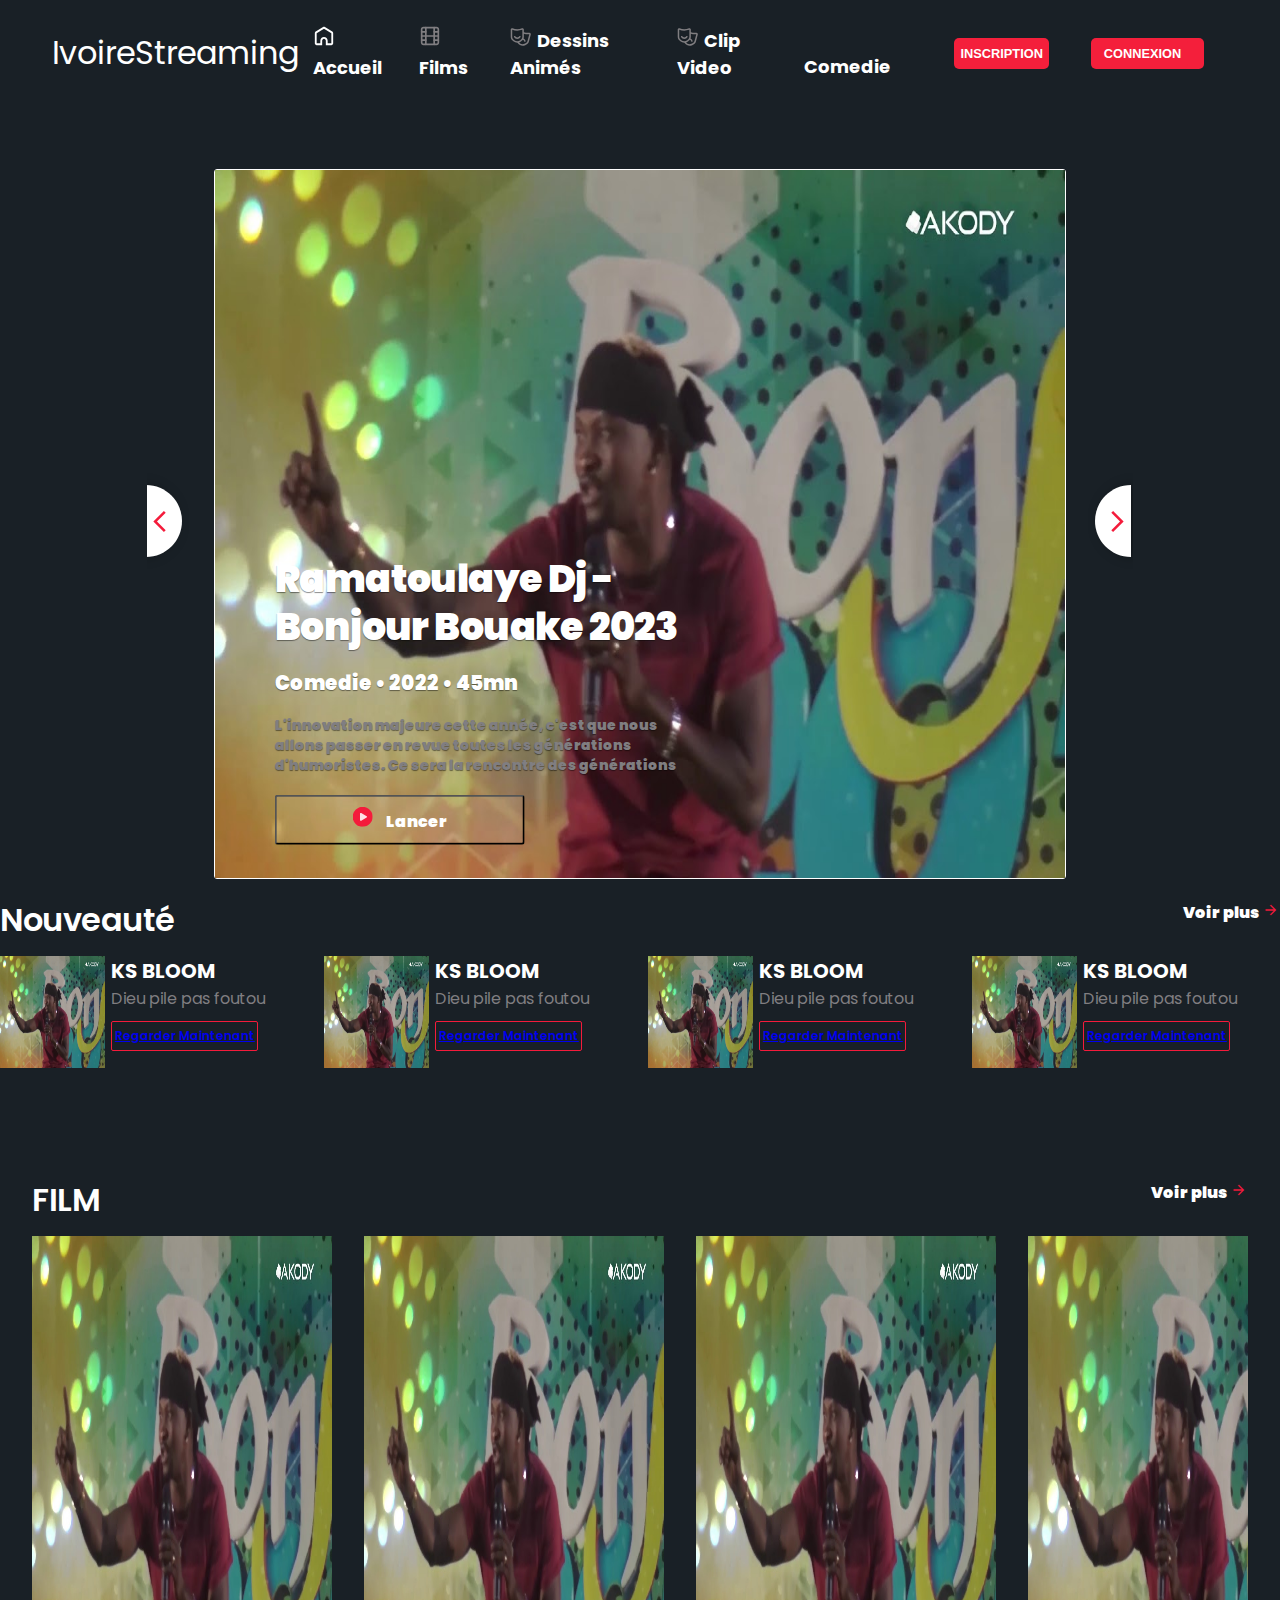
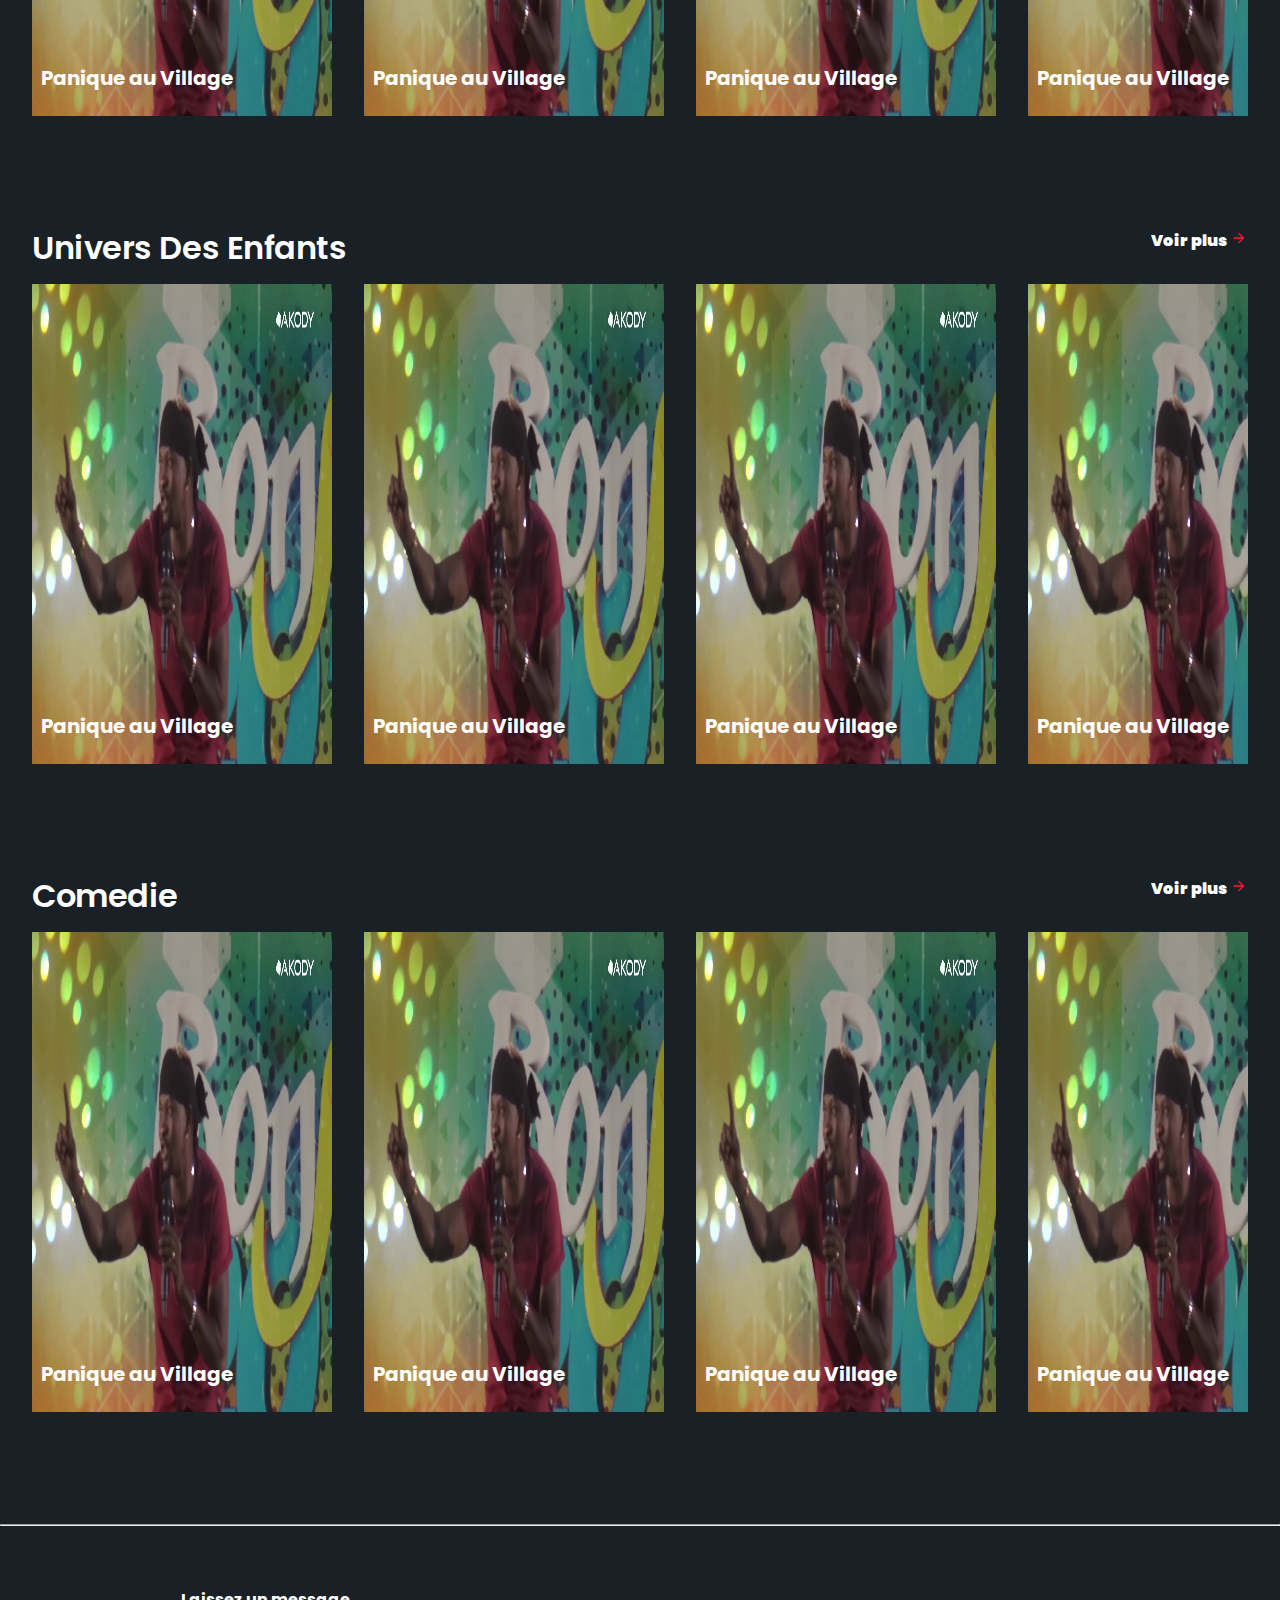
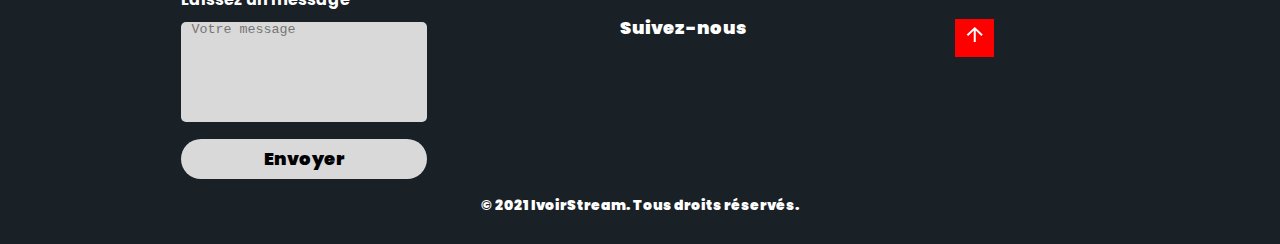
==== commit cc74e439: "ok" ====
--- a/index.html
+++ b/index.html
@@ -25,23 +25,32 @@
           <!-- USING CHECKBOX HACK -->
           <input type="checkbox" id="checkbox_toggle" />
           <label for="checkbox_toggle" class="hamburger">&#9776;</label>
-
           <!-- NAVIGATION MENUS -->
           <div class="menu">
-            <li><a href="/">Home</a></li>
-            <li><a href="/">About</a></li>
-
-            <li class="">
-              <a href="/">Services</a>
+            <li>
+              <img src="./ICONS/home.svg" alt="">
+              <a href="#">Accueil</a>
             </li>
-
-            <li><a href="/">Pricing</a></li>
-            <li><a href="/">Contact</a></li>
-
             <li>
-              <a href="./HTML/panier.html" class="cart"
-                ><i class="fa-solid fa-cart-shopping"></i
-              ></a>
+              <img src="./ICONS/svgexport.svg" alt="">
+              <a href="#">Films</a>
+            </li>
+            <li>
+              <img src="./ICONS/clubDesPetits.svg" alt="">
+              <a href="#">Dessins Animés</a>
+            </li>
+            <li>
+              <img src="./ICONS/clubDesPetits.svg" alt="">
+              <a href="#">Clip Video</a>
+            </li>
+            <li>
+              <img src="./ICONS/" alt="">
+              <a href="#">Comedie</a>
+            </li>
+            <li>
+              <a href="./HTML/panier.html" class="cart">
+                <i class="fa-solid fa-cart-shopping"></i>
+              </a>
             </li>
             <li>
               <button class="action-btn">
@@ -118,427 +127,485 @@
             <div class="Cardbody">
               <h3>KS BLOOM</h3>
               <span>Dieu pile pas foutou</span>
-              <button>Regarder Maintenant</button>
-            </div>
-          </div>
-          <div class="card">
-            <div class="cardImg">
-              <img
-                src="./IMG/ramatoulayeDj.jpg"
-                width="100%"
-                height="100%"
-                alt=""
-              />
-            </div>
-            <div class="Cardbody">
-              <h3>KS BLOOM</h3>
-              <span>Dieu pile pas foutou</span>
-              <button>Regarder Maintenant</button>
-            </div>
-          </div>
-          <div class="card">
-            <div class="cardImg">
-              <img
-                src="./IMG/ramatoulayeDj.jpg"
-                width="100%"
-                height="100%"
-                alt=""
-              />
-            </div>
-            <div class="Cardbody">
-              <h3>KS BLOOM</h3>
-              <span>Dieu pile pas foutou</span>
-              <button>Regarder Maintenant</button>
-            </div>
-          </div>
-          <div class="card">
-            <div class="cardImg">
-              <img
-                src="./IMG/ramatoulayeDj.jpg"
-                width="100%"
-                height="100%"
-                alt=""
-              />
-            </div>
-            <div class="Cardbody">
-              <h3>KS BLOOM</h3>
-              <span>Dieu pile pas foutou</span>
-              <button>Regarder Maintenant</button>
-            </div>
-          </div>
-          <div class="card">
-            <div class="cardImg">
-              <img
-                src="./IMG/ramatoulayeDj.jpg"
-                width="100%"
-                height="100%"
-                alt=""
-              />
-            </div>
-            <div class="Cardbody">
-              <h3>KS BLOOM</h3>
-              <span>Dieu pile pas foutou</span>
-              <button>Regarder Maintenant</button>
-            </div>
-          </div>
-          <div class="card">
-            <div class="cardImg">
-              <img
-                src="./IMG/ramatoulayeDj.jpg"
-                width="100%"
-                height="100%"
-                alt=""
-              />
-            </div>
-            <div class="Cardbody">
-              <h3>KS BLOOM</h3>
-              <span>Dieu pile pas foutou</span>
-              <button>Regarder Maintenant</button>
-            </div>
-          </div>
-          <div class="card">
-            <div class="cardImg">
-              <img
-                src="./IMG/ramatoulayeDj.jpg"
-                width="100%"
-                height="100%"
-                alt=""
-              />
-            </div>
-            <div class="Cardbody">
-              <h3>KS BLOOM</h3>
-              <span>Dieu pile pas foutou</span>
-              <button>Regarder Maintenant</button>
-            </div>
-          </div>
-          <div class="card">
-            <div class="cardImg">
-              <img
-                src="./IMG/ramatoulayeDj.jpg"
-                width="100%"
-                height="100%"
-                alt=""
-              />
-            </div>
-            <div class="Cardbody">
-              <h3>KS BLOOM</h3>
-              <span>Dieu pile pas foutou</span>
-              <button>Regarder Maintenant</button>
-            </div>
-          </div>
-          <div class="card">
-            <div class="cardImg">
-              <img
-                src="./IMG/ramatoulayeDj.jpg"
-                width="100%"
-                height="100%"
-                alt=""
-              />
-            </div>
-            <div class="Cardbody">
-              <h3>KS BLOOM</h3>
-              <span>Dieu pile pas foutou</span>
-              <button>Regarder Maintenant</button>
-            </div>
-          </div>
-          <div class="card">
-            <div class="cardImg">
-              <img
-                src="./IMG/ramatoulayeDj.jpg"
-                width="100%"
-                height="100%"
-                alt=""
-              />
-            </div>
-            <div class="Cardbody">
-              <h3>KS BLOOM</h3>
-              <span>Dieu pile pas foutou</span>
-              <button>Regarder Maintenant</button>
-            </div>
-          </div>
-          <div class="card">
-            <div class="cardImg">
-              <img
-                src="./IMG/ramatoulayeDj.jpg"
-                width="100%"
-                height="100%"
-                alt=""
-              />
-            </div>
-            <div class="Cardbody">
-              <h3>KS BLOOM</h3>
-              <span>Dieu pile pas foutou</span>
-              <button>Regarder Maintenant</button>
-            </div>
-          </div>
-          <div class="card">
-            <div class="cardImg">
-              <img
-                src="./IMG/ramatoulayeDj.jpg"
-                width="100%"
-                height="100%"
-                alt=""
-              />
-            </div>
-            <div class="Cardbody">
-              <h3>KS BLOOM</h3>
-              <span>Dieu pile pas foutou</span>
-              <button>Regarder Maintenant</button>
-            </div>
-          </div>
-          <div class="card">
-            <div class="cardImg">
-              <img
-                src="./IMG/ramatoulayeDj.jpg"
-                width="100%"
-                height="100%"
-                alt=""
-              />
-            </div>
-            <div class="Cardbody">
-              <h3>KS BLOOM</h3>
-              <span>Dieu pile pas foutou</span>
-              <button>Regarder Maintenant</button>
-            </div>
-          </div>
-          <div class="card">
-            <div class="cardImg">
-              <img
-                src="./IMG/ramatoulayeDj.jpg"
-                width="100%"
-                height="100%"
-                alt=""
-              />
-            </div>
-            <div class="Cardbody">
-              <h3>KS BLOOM</h3>
-              <span>Dieu pile pas foutou</span>
-              <button>Regarder Maintenant</button>
-            </div>
-          </div>
-          <div class="card">
-            <div class="cardImg">
-              <img
-                src="./IMG/ramatoulayeDj.jpg"
-                width="100%"
-                height="100%"
-                alt=""
-              />
-            </div>
-            <div class="Cardbody">
-              <h3>KS BLOOM</h3>
-              <span>Dieu pile pas foutou</span>
-              <button>Regarder Maintenant</button>
-            </div>
-          </div>
-          <div class="card">
-            <div class="cardImg">
-              <img
-                src="./IMG/ramatoulayeDj.jpg"
-                width="100%"
-                height="100%"
-                alt=""
-              />
-            </div>
-            <div class="Cardbody">
-              <h3>KS BLOOM</h3>
-              <span>Dieu pile pas foutou</span>
-              <button>Regarder Maintenant</button>
-            </div>
-          </div>
-          <div class="card">
-            <div class="cardImg">
-              <img
-                src="./IMG/ramatoulayeDj.jpg"
-                width="100%"
-                height="100%"
-                alt=""
-              />
-            </div>
-            <div class="Cardbody">
-              <h3>KS BLOOM</h3>
-              <span>Dieu pile pas foutou</span>
-              <button>Regarder Maintenant</button>
-            </div>
-          </div>
-          <div class="card">
-            <div class="cardImg">
-              <img
-                src="./IMG/ramatoulayeDj.jpg"
-                width="100%"
-                height="100%"
-                alt=""
-              />
-            </div>
-            <div class="Cardbody">
-              <h3>KS BLOOM</h3>
-              <span>Dieu pile pas foutou</span>
-              <button>Regarder Maintenant</button>
-            </div>
-          </div>
-          <div class="card">
-            <div class="cardImg">
-              <img
-                src="./IMG/ramatoulayeDj.jpg"
-                width="100%"
-                height="100%"
-                alt=""
-              />
-            </div>
-            <div class="Cardbody">
-              <h3>KS BLOOM</h3>
-              <span>Dieu pile pas foutou</span>
-              <button>Regarder Maintenant</button>
-            </div>
-          </div>
-          <div class="card">
-            <div class="cardImg">
-              <img
-                src="./IMG/ramatoulayeDj.jpg"
-                width="100%"
-                height="100%"
-                alt=""
-              />
-            </div>
-            <div class="Cardbody">
-              <h3>KS BLOOM</h3>
-              <span>Dieu pile pas foutou</span>
-              <button>Regarder Maintenant</button>
-            </div>
-          </div>
-          <div class="card">
-            <div class="cardImg">
-              <img
-                src="./IMG/ramatoulayeDj.jpg"
-                width="100%"
-                height="100%"
-                alt=""
-              />
-            </div>
-            <div class="Cardbody">
-              <h3>KS BLOOM</h3>
-              <span>Dieu pile pas foutou</span>
-              <button>Regarder Maintenant</button>
-            </div>
-          </div>
-          <div class="card">
-            <div class="cardImg">
-              <img
-                src="./IMG/ramatoulayeDj.jpg"
-                width="100%"
-                height="100%"
-                alt=""
-              />
-            </div>
-            <div class="Cardbody">
-              <h3>KS BLOOM</h3>
-              <span>Dieu pile pas foutou</span>
-              <button>Regarder Maintenant</button>
-            </div>
-          </div>
-          <div class="card">
-            <div class="cardImg">
-              <img
-                src="./IMG/ramatoulayeDj.jpg"
-                width="100%"
-                height="100%"
-                alt=""
-              />
-            </div>
-            <div class="Cardbody">
-              <h3>KS BLOOM</h3>
-              <span>Dieu pile pas foutou</span>
-              <button>Regarder Maintenant</button>
-            </div>
-          </div>
-          <div class="card">
-            <div class="cardImg">
-              <img
-                src="./IMG/ramatoulayeDj.jpg"
-                width="100%"
-                height="100%"
-                alt=""
-              />
-            </div>
-            <div class="Cardbody">
-              <h3>KS BLOOM</h3>
-              <span>Dieu pile pas foutou</span>
-              <button>Regarder Maintenant</button>
-            </div>
-          </div>
-          <div class="card">
-            <div class="cardImg">
-              <img
-                src="./IMG/ramatoulayeDj.jpg"
-                width="100%"
-                height="100%"
-                alt=""
-              />
-            </div>
-            <div class="Cardbody">
-              <h3>KS BLOOM</h3>
-              <span>Dieu pile pas foutou</span>
-              <button>Regarder Maintenant</button>
-            </div>
-          </div>
-          <div class="card">
-            <div class="cardImg">
-              <img
-                src="./IMG/ramatoulayeDj.jpg"
-                width="100%"
-                height="100%"
-                alt=""
-              />
-            </div>
-            <div class="Cardbody">
-              <h3>KS BLOOM</h3>
-              <span>Dieu pile pas foutou</span>
-              <button>Regarder Maintenant</button>
-            </div>
-          </div>
-          <div class="card">
-            <div class="cardImg">
-              <img
-                src="./IMG/ramatoulayeDj.jpg"
-                width="100%"
-                height="100%"
-                alt=""
-              />
-            </div>
-            <div class="Cardbody">
-              <h3>KS BLOOM</h3>
-              <span>Dieu pile pas foutou</span>
-              <button>Regarder Maintenant</button>
-            </div>
-          </div>
-          <div class="card">
-            <div class="cardImg">
-              <img
-                src="./IMG/ramatoulayeDj.jpg"
-                width="100%"
-                height="100%"
-                alt=""
-              />
-            </div>
-            <div class="Cardbody">
-              <h3>KS BLOOM</h3>
-              <span>Dieu pile pas foutou</span>
-              <button>Regarder Maintenant</button>
-            </div>
-          </div>
-          <div class="card">
-            <div class="cardImg">
-              <img
-                src="./IMG/ramatoulayeDj.jpg"
-                width="100%"
-                height="100%"
-                alt=""
-              />
-            </div>
-            <div class="Cardbody">
-              <h3>KS BLOOM</h3>
-              <span>Dieu pile pas foutou</span>
-              <button>Regarder Maintenant</button>
+              <button>
+                <a href="#">Regarder Maintenant</a>
+              </button>
+            </div>
+          </div>
+          <div class="card">
+            <div class="cardImg">
+              <img
+                src="./IMG/ramatoulayeDj.jpg"
+                width="100%"
+                height="100%"
+                alt=""
+              />
+            </div>
+            <div class="Cardbody">
+              <h3>KS BLOOM</h3>
+              <span>Dieu pile pas foutou</span>
+              <button>
+                <a href="#">Regarder Maintenant</a>
+              </button>
+            </div>
+          </div>
+          <div class="card">
+            <div class="cardImg">
+              <img
+                src="./IMG/ramatoulayeDj.jpg"
+                width="100%"
+                height="100%"
+                alt=""
+              />
+            </div>
+            <div class="Cardbody">
+              <h3>KS BLOOM</h3>
+              <span>Dieu pile pas foutou</span>
+              <button>
+                <a href="#">Regarder Maintenant</a>
+              </button>
+            </div>
+          </div>
+          <div class="card">
+            <div class="cardImg">
+              <img
+                src="./IMG/ramatoulayeDj.jpg"
+                width="100%"
+                height="100%"
+                alt=""
+              />
+            </div>
+            <div class="Cardbody">
+              <h3>KS BLOOM</h3>
+              <span>Dieu pile pas foutou</span>
+              <button>
+                <a href="#">Regarder Maintenant</a>
+              </button>
+            </div>
+          </div>
+          <div class="card">
+            <div class="cardImg">
+              <img
+                src="./IMG/ramatoulayeDj.jpg"
+                width="100%"
+                height="100%"
+                alt=""
+              />
+            </div>
+            <div class="Cardbody">
+              <h3>KS BLOOM</h3>
+              <span>Dieu pile pas foutou</span>
+              <button>
+                <a href="#">Regarder Maintenant</a>
+              </button>
+            </div>
+          </div>
+          <div class="card">
+            <div class="cardImg">
+              <img
+                src="./IMG/ramatoulayeDj.jpg"
+                width="100%"
+                height="100%"
+                alt=""
+              />
+            </div>
+            <div class="Cardbody">
+              <h3>KS BLOOM</h3>
+              <span>Dieu pile pas foutou</span>
+              <button>
+                <a href="#">Regarder Maintenant</a>
+              </button>
+            </div>
+          </div>
+          <div class="card">
+            <div class="cardImg">
+              <img
+                src="./IMG/ramatoulayeDj.jpg"
+                width="100%"
+                height="100%"
+                alt=""
+              />
+            </div>
+            <div class="Cardbody">
+              <h3>KS BLOOM</h3>
+              <span>Dieu pile pas foutou</span>
+              <button>
+                <a href="#">Regarder Maintenant</a>
+              </button>
+            </div>
+          </div>
+          <div class="card">
+            <div class="cardImg">
+              <img
+                src="./IMG/ramatoulayeDj.jpg"
+                width="100%"
+                height="100%"
+                alt=""
+              />
+            </div>
+            <div class="Cardbody">
+              <h3>KS BLOOM</h3>
+              <span>Dieu pile pas foutou</span>
+              <button>
+                <a href="#">Regarder Maintenant</a>
+              </button>
+            </div>
+          </div>
+          <div class="card">
+            <div class="cardImg">
+              <img
+                src="./IMG/ramatoulayeDj.jpg"
+                width="100%"
+                height="100%"
+                alt=""
+              />
+            </div>
+            <div class="Cardbody">
+              <h3>KS BLOOM</h3>
+              <span>Dieu pile pas foutou</span>
+              <button>
+                <a href="#">Regarder Maintenant</a>
+              </button>
+            </div>
+          </div>
+          <div class="card">
+            <div class="cardImg">
+              <img
+                src="./IMG/ramatoulayeDj.jpg"
+                width="100%"
+                height="100%"
+                alt=""
+              />
+            </div>
+            <div class="Cardbody">
+              <h3>KS BLOOM</h3>
+              <span>Dieu pile pas foutou</span>
+              <button>
+                <a href="#">Regarder Maintenant</a>
+              </button>
+            </div>
+          </div>
+          <div class="card">
+            <div class="cardImg">
+              <img
+                src="./IMG/ramatoulayeDj.jpg"
+                width="100%"
+                height="100%"
+                alt=""
+              />
+            </div>
+            <div class="Cardbody">
+              <h3>KS BLOOM</h3>
+              <span>Dieu pile pas foutou</span>
+              <button>
+                <a href="#">Regarder Maintenant</a>
+              </button>
+            </div>
+          </div>
+          <div class="card">
+            <div class="cardImg">
+              <img
+                src="./IMG/ramatoulayeDj.jpg"
+                width="100%"
+                height="100%"
+                alt=""
+              />
+            </div>
+            <div class="Cardbody">
+              <h3>KS BLOOM</h3>
+              <span>Dieu pile pas foutou</span>
+              <button>
+                <a href="#">Regarder Maintenant</a>
+              </button>
+            </div>
+          </div>
+          <div class="card">
+            <div class="cardImg">
+              <img
+                src="./IMG/ramatoulayeDj.jpg"
+                width="100%"
+                height="100%"
+                alt=""
+              />
+            </div>
+            <div class="Cardbody">
+              <h3>KS BLOOM</h3>
+              <span>Dieu pile pas foutou</span>
+              <button>
+                <a href="#">Regarder Maintenant</a>
+              </button>
+            </div>
+          </div>
+          <div class="card">
+            <div class="cardImg">
+              <img
+                src="./IMG/ramatoulayeDj.jpg"
+                width="100%"
+                height="100%"
+                alt=""
+              />
+            </div>
+            <div class="Cardbody">
+              <h3>KS BLOOM</h3>
+              <span>Dieu pile pas foutou</span>
+              <button>
+                <a href="#">Regarder Maintenant</a>
+              </button>
+            </div>
+          </div>
+          <div class="card">
+            <div class="cardImg">
+              <img
+                src="./IMG/ramatoulayeDj.jpg"
+                width="100%"
+                height="100%"
+                alt=""
+              />
+            </div>
+            <div class="Cardbody">
+              <h3>KS BLOOM</h3>
+              <span>Dieu pile pas foutou</span>
+              <button>
+                <a href="#">Regarder Maintenant</a>
+              </button>
+            </div>
+          </div>
+          <div class="card">
+            <div class="cardImg">
+              <img
+                src="./IMG/ramatoulayeDj.jpg"
+                width="100%"
+                height="100%"
+                alt=""
+              />
+            </div>
+            <div class="Cardbody">
+              <h3>KS BLOOM</h3>
+              <span>Dieu pile pas foutou</span>
+              <button>
+                <a href="#">Regarder Maintenant</a>
+              </button>
+            </div>
+          </div>
+          <div class="card">
+            <div class="cardImg">
+              <img
+                src="./IMG/ramatoulayeDj.jpg"
+                width="100%"
+                height="100%"
+                alt=""
+              />
+            </div>
+            <div class="Cardbody">
+              <h3>KS BLOOM</h3>
+              <span>Dieu pile pas foutou</span>
+              <button>
+                <a href="#">Regarder Maintenant</a>
+              </button>
+            </div>
+          </div>
+          <div class="card">
+            <div class="cardImg">
+              <img
+                src="./IMG/ramatoulayeDj.jpg"
+                width="100%"
+                height="100%"
+                alt=""
+              />
+            </div>
+            <div class="Cardbody">
+              <h3>KS BLOOM</h3>
+              <span>Dieu pile pas foutou</span>
+              <button>
+                <a href="#">Regarder Maintenant</a>
+              </button>
+            </div>
+          </div>
+          <div class="card">
+            <div class="cardImg">
+              <img
+                src="./IMG/ramatoulayeDj.jpg"
+                width="100%"
+                height="100%"
+                alt=""
+              />
+            </div>
+            <div class="Cardbody">
+              <h3>KS BLOOM</h3>
+              <span>Dieu pile pas foutou</span>
+              <button>
+                <a href="#">Regarder Maintenant</a>
+              </button>
+            </div>
+          </div>
+          <div class="card">
+            <div class="cardImg">
+              <img
+                src="./IMG/ramatoulayeDj.jpg"
+                width="100%"
+                height="100%"
+                alt=""
+              />
+            </div>
+            <div class="Cardbody">
+              <h3>KS BLOOM</h3>
+              <span>Dieu pile pas foutou</span>
+              <button>
+                <a href="#">Regarder Maintenant</a>
+              </button>
+            </div>
+          </div>
+          <div class="card">
+            <div class="cardImg">
+              <img
+                src="./IMG/ramatoulayeDj.jpg"
+                width="100%"
+                height="100%"
+                alt=""
+              />
+            </div>
+            <div class="Cardbody">
+              <h3>KS BLOOM</h3>
+              <span>Dieu pile pas foutou</span>
+              <button>
+                <a href="#">Regarder Maintenant</a>
+              </button>
+            </div>
+          </div>
+          <div class="card">
+            <div class="cardImg">
+              <img
+                src="./IMG/ramatoulayeDj.jpg"
+                width="100%"
+                height="100%"
+                alt=""
+              />
+            </div>
+            <div class="Cardbody">
+              <h3>KS BLOOM</h3>
+              <span>Dieu pile pas foutou</span>
+              <button>
+                <a href="#">Regarder Maintenant</a>
+              </button>
+            </div>
+          </div>
+          <div class="card">
+            <div class="cardImg">
+              <img
+                src="./IMG/ramatoulayeDj.jpg"
+                width="100%"
+                height="100%"
+                alt=""
+              />
+            </div>
+            <div class="Cardbody">
+              <h3>KS BLOOM</h3>
+              <span>Dieu pile pas foutou</span>
+              <button>
+                <a href="#">Regarder Maintenant</a>
+              </button>
+            </div>
+          </div>
+          <div class="card">
+            <div class="cardImg">
+              <img
+                src="./IMG/ramatoulayeDj.jpg"
+                width="100%"
+                height="100%"
+                alt=""
+              />
+            </div>
+            <div class="Cardbody">
+              <h3>KS BLOOM</h3>
+              <span>Dieu pile pas foutou</span>
+              <button>
+                <a href="#">Regarder Maintenant</a>
+              </button>
+            </div>
+          </div>
+          <div class="card">
+            <div class="cardImg">
+              <img
+                src="./IMG/ramatoulayeDj.jpg"
+                width="100%"
+                height="100%"
+                alt=""
+              />
+            </div>
+            <div class="Cardbody">
+              <h3>KS BLOOM</h3>
+              <span>Dieu pile pas foutou</span>
+              <button>
+                <a href="#">Regarder Maintenant</a>
+              </button>
+            </div>
+          </div>
+          <div class="card">
+            <div class="cardImg">
+              <img
+                src="./IMG/ramatoulayeDj.jpg"
+                width="100%"
+                height="100%"
+                alt=""
+              />
+            </div>
+            <div class="Cardbody">
+              <h3>KS BLOOM</h3>
+              <span>Dieu pile pas foutou</span>
+              <button>
+                <a href="#">Regarder Maintenant</a>
+              </button>
+            </div>
+          </div>
+          <div class="card">
+            <div class="cardImg">
+              <img
+                src="./IMG/ramatoulayeDj.jpg"
+                width="100%"
+                height="100%"
+                alt=""
+              />
+            </div>
+            <div class="Cardbody">
+              <h3>KS BLOOM</h3>
+              <span>Dieu pile pas foutou</span>
+              <button>
+                <a href="#">Regarder Maintenant</a>
+              </button>
+            </div>
+          </div>
+          <div class="card">
+            <div class="cardImg">
+              <img
+                src="./IMG/ramatoulayeDj.jpg"
+                width="100%"
+                height="100%"
+                alt=""
+              />
+            </div>
+            <div class="Cardbody">
+              <h3>KS BLOOM</h3>
+              <span>Dieu pile pas foutou</span>
+              <button>
+                <a href="#">Regarder Maintenant</a>
+              </button>
+            </div>
+          </div>
+          <div class="card">
+            <div class="cardImg">
+              <img
+                src="./IMG/ramatoulayeDj.jpg"
+                width="100%"
+                height="100%"
+                alt=""
+              />
+            </div>
+            <div class="Cardbody">
+              <h3>KS BLOOM</h3>
+              <span>Dieu pile pas foutou</span>
+              <button>
+                <a href="#">Regarder Maintenant</a>
+              </button>
             </div>
           </div>
           <div class="card">
@@ -566,7 +633,7 @@
       <div class="title">
         <h2>FILM</h2>
         <div class="seeAll">
-          <a href="./contenu.html"
+          <a href="./HTML/fimlsCategorie.html"
             >Voir plus
             <img src="./ICONS/plus.svg" alt="" />
           </a>
@@ -933,9 +1000,5 @@
       </div>
     </footer>
     <!------------------ FOOTER ------------------------------->
-
-    <!-- NavaBar Responsive -->
-    <!-- 
-     <!-- https://github.com/codingstella/vCard-personal-portfolio/ -->
   </body>
 </html>
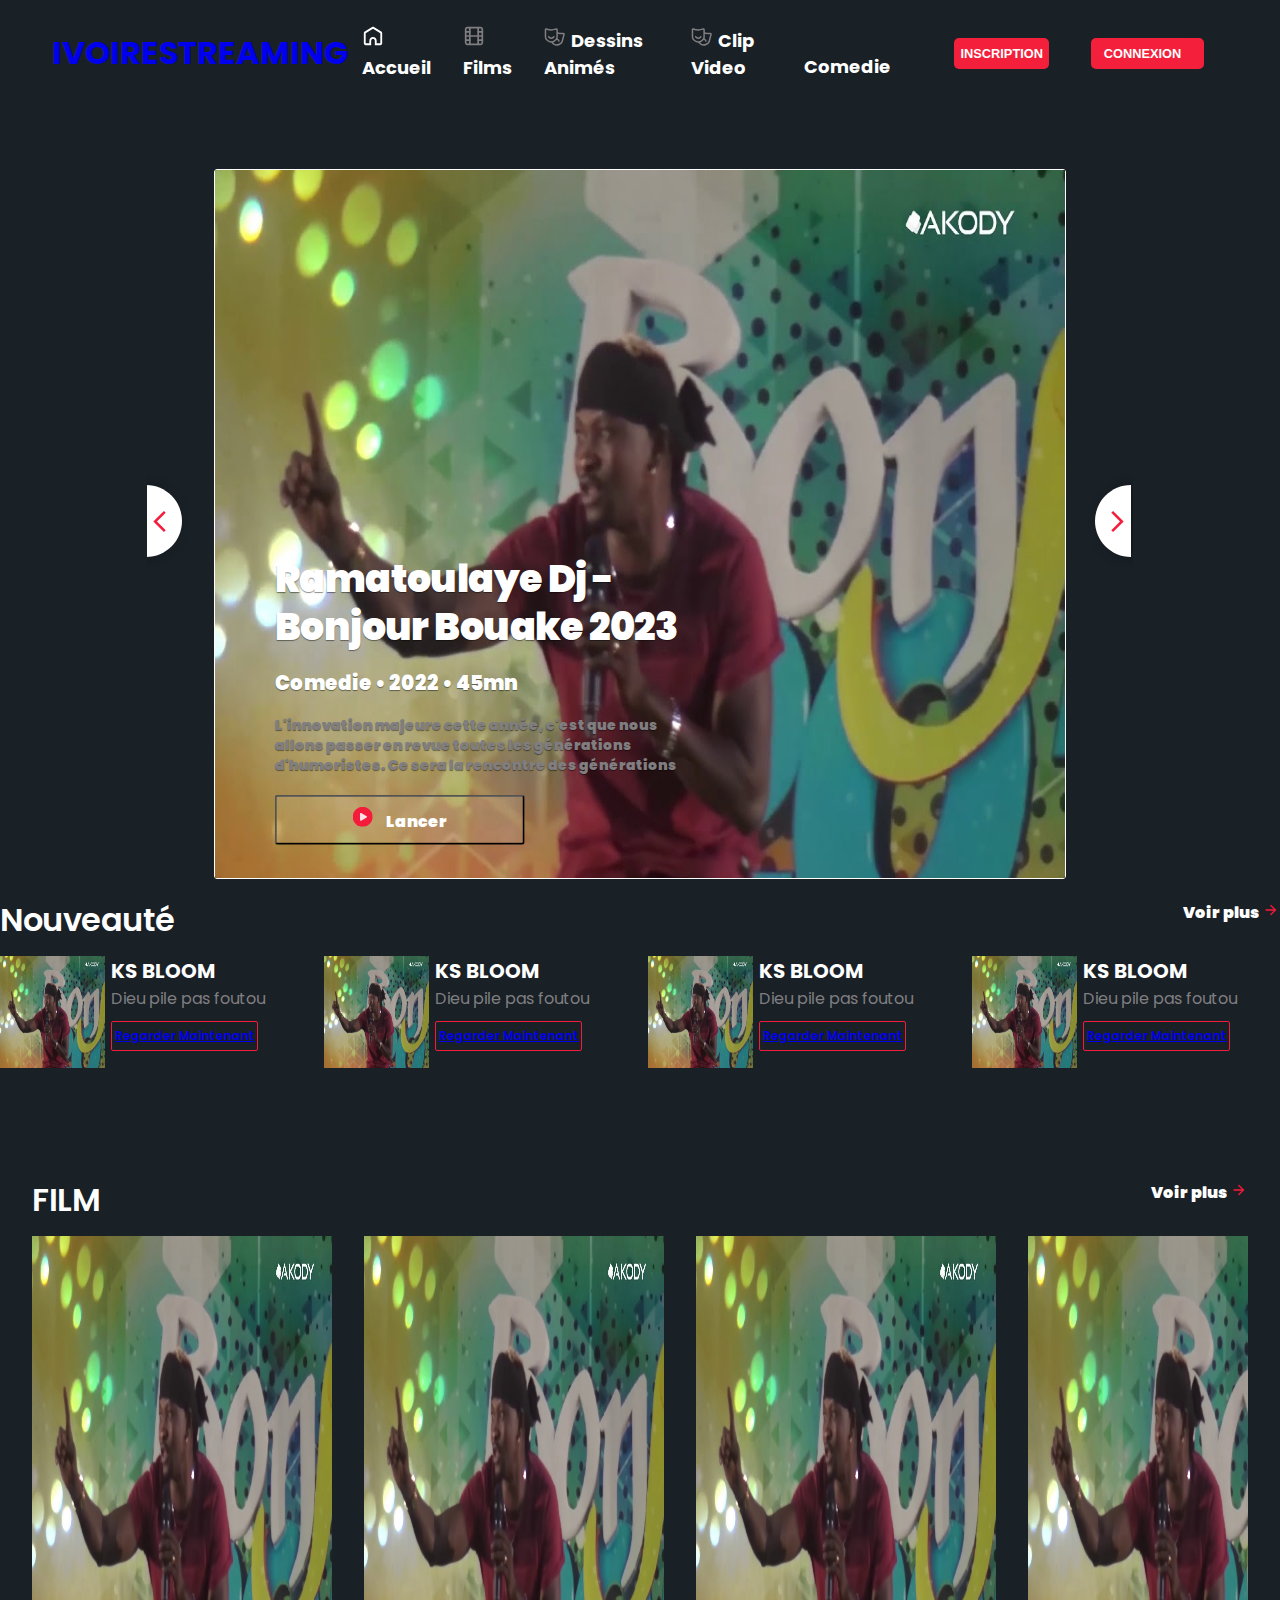
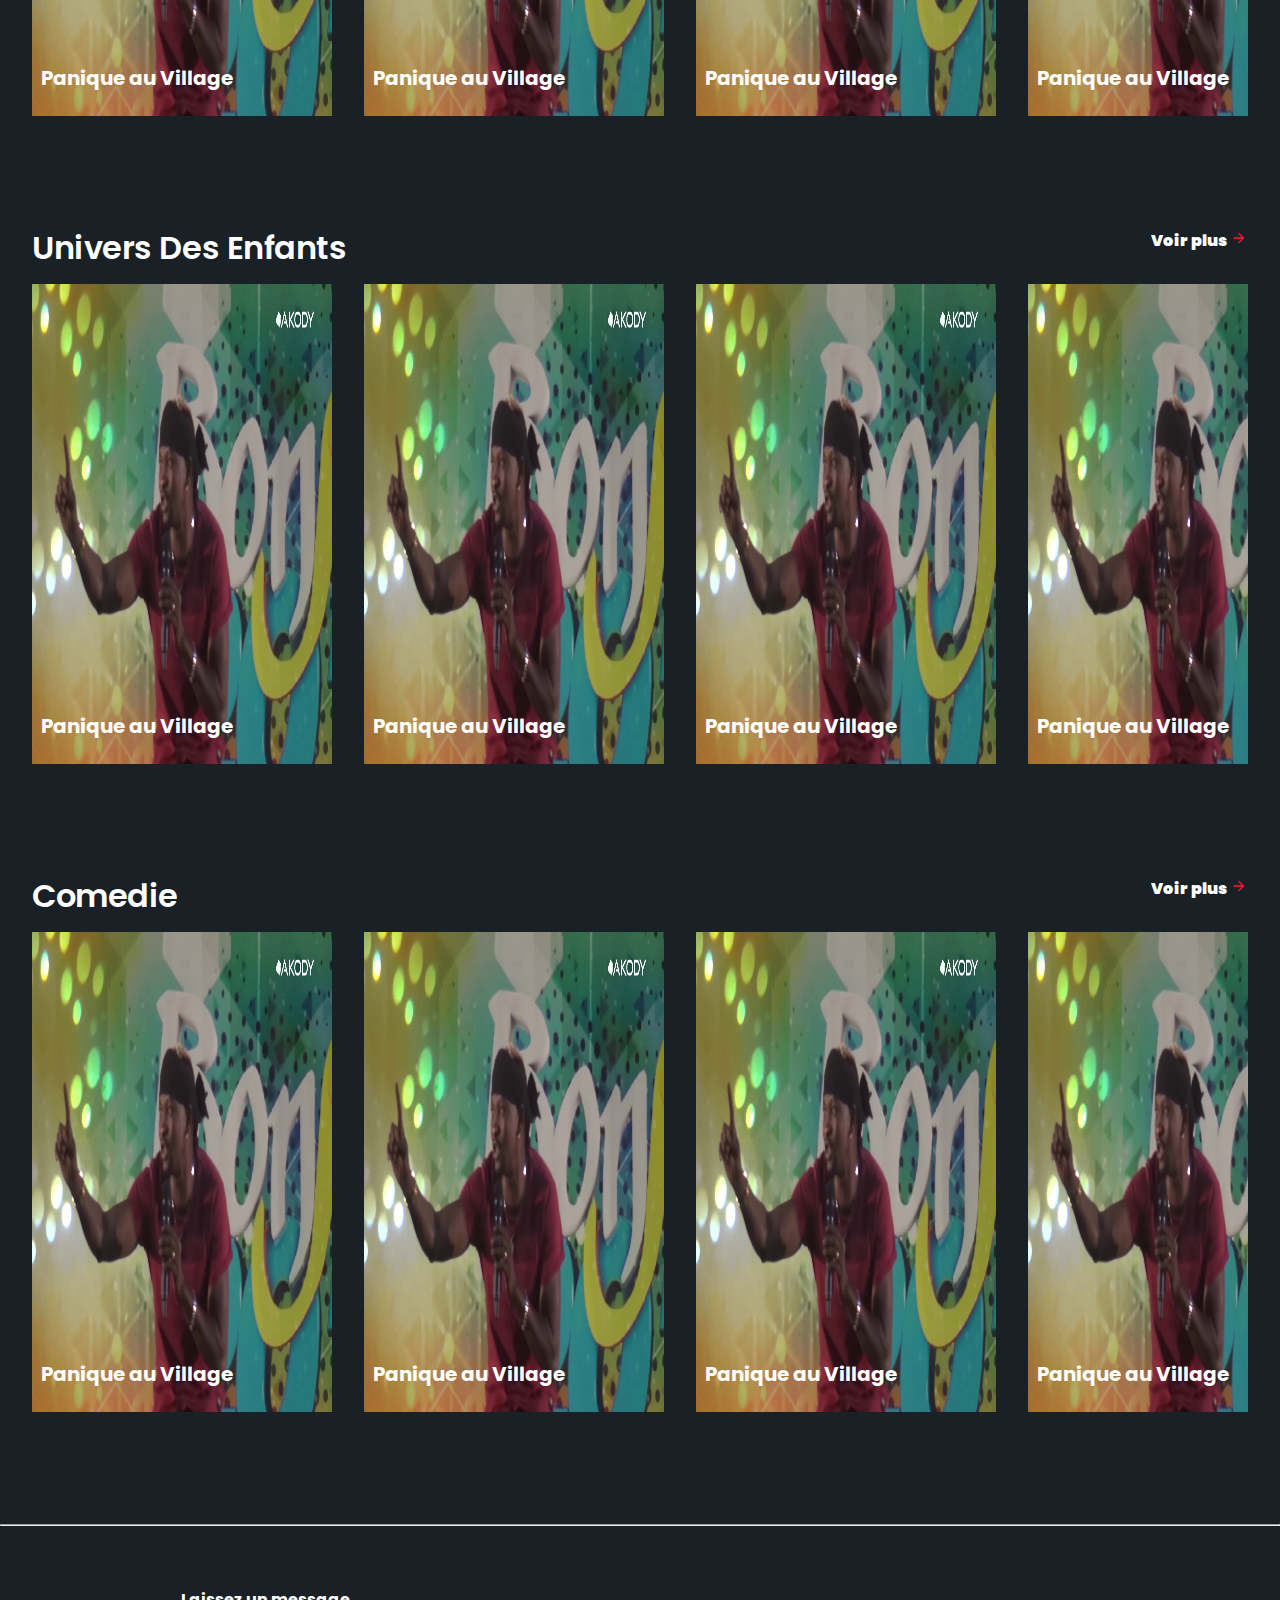
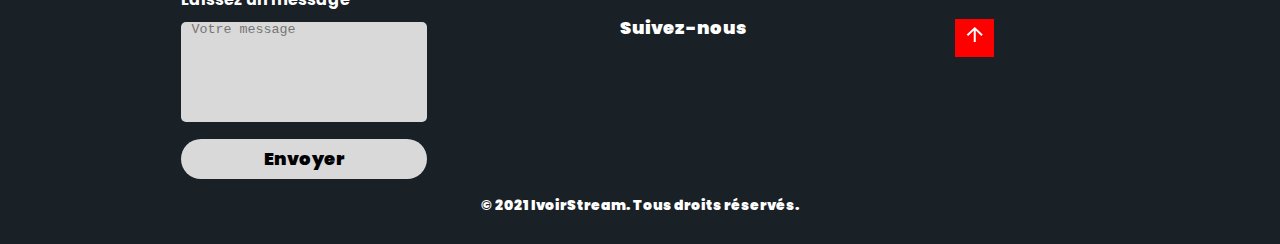
==== commit 52ce8d81: "ok" ====
--- a/index.html
+++ b/index.html
@@ -19,7 +19,9 @@
     <header>
       <nav class="navbar">
         <!-- LOGO -->
-        <div class="logo">IvoireStreaming</div>
+        <div class="logo">
+            <a href="./">IVOIRESTREAMING</a>
+        </div>
         <!-- NAVIGATION MENU -->
         <ul class="nav-links">
           <!-- USING CHECKBOX HACK -->
@@ -29,26 +31,26 @@
           <div class="menu">
             <li>
               <img src="./ICONS/home.svg" alt="">
-              <a href="#">Accueil</a>
+              <a href="./index.html">Accueil</a>
             </li>
             <li>
               <img src="./ICONS/svgexport.svg" alt="">
-              <a href="#">Films</a>
+              <a href="./HTML/fimlsCategorie.html">Films</a>
             </li>
             <li>
               <img src="./ICONS/clubDesPetits.svg" alt="">
-              <a href="#">Dessins Animés</a>
+              <a href="./HTML/CategorieAnime.html">Dessins Animés</a>
             </li>
             <li>
               <img src="./ICONS/clubDesPetits.svg" alt="">
-              <a href="#">Clip Video</a>
+              <a href="./HTML/CategorieVideoClip.html">Clip Video</a>
             </li>
             <li>
               <img src="./ICONS/" alt="">
-              <a href="#">Comedie</a>
+              <a href="./HTML/CategorieComedie.html">Comedie</a>
             </li>
             <li>
-              <a href="./HTML/panier.html" class="cart">
+              <a href="./" class="cart">
                 <i class="fa-solid fa-cart-shopping"></i>
               </a>
             </li>
@@ -94,7 +96,6 @@
             </p>
           </div>
         </div>
-
         <div class="next">
           <img src="./ICONS/next.svg" alt="" />
         </div>
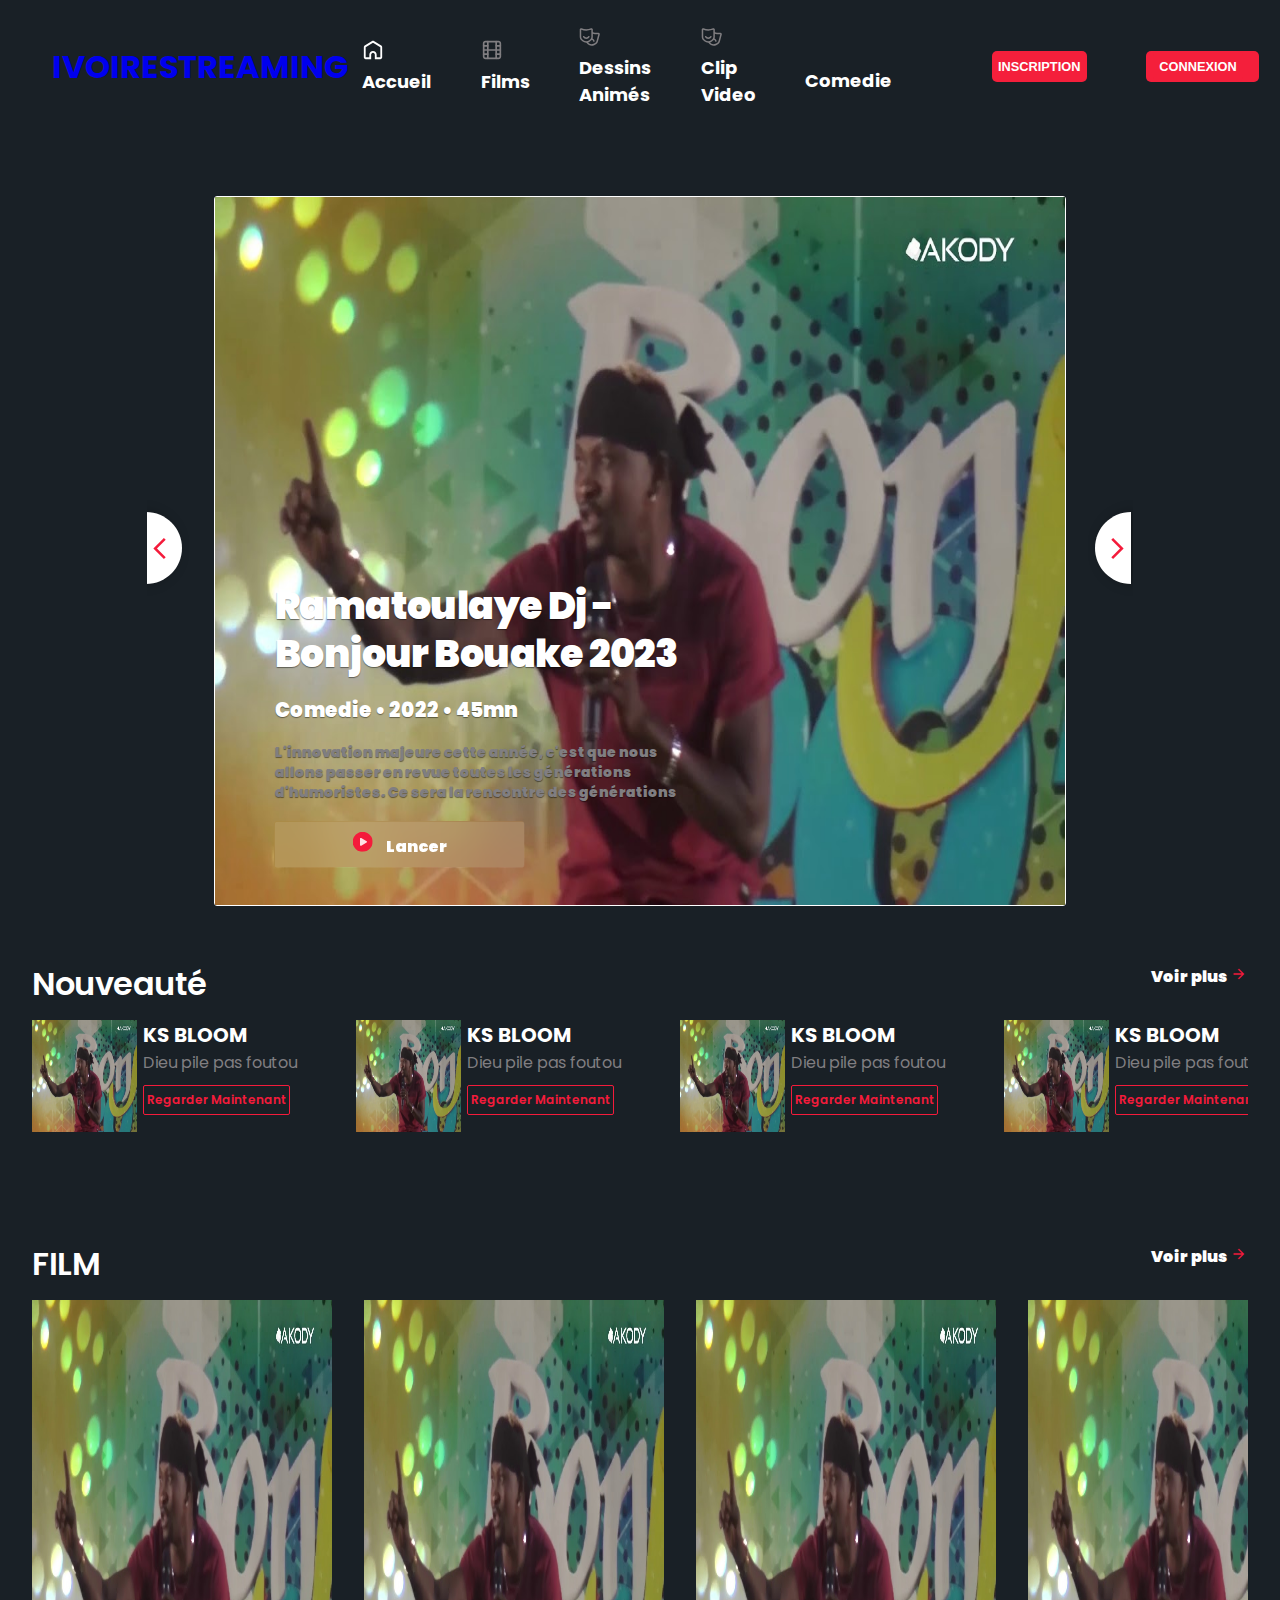
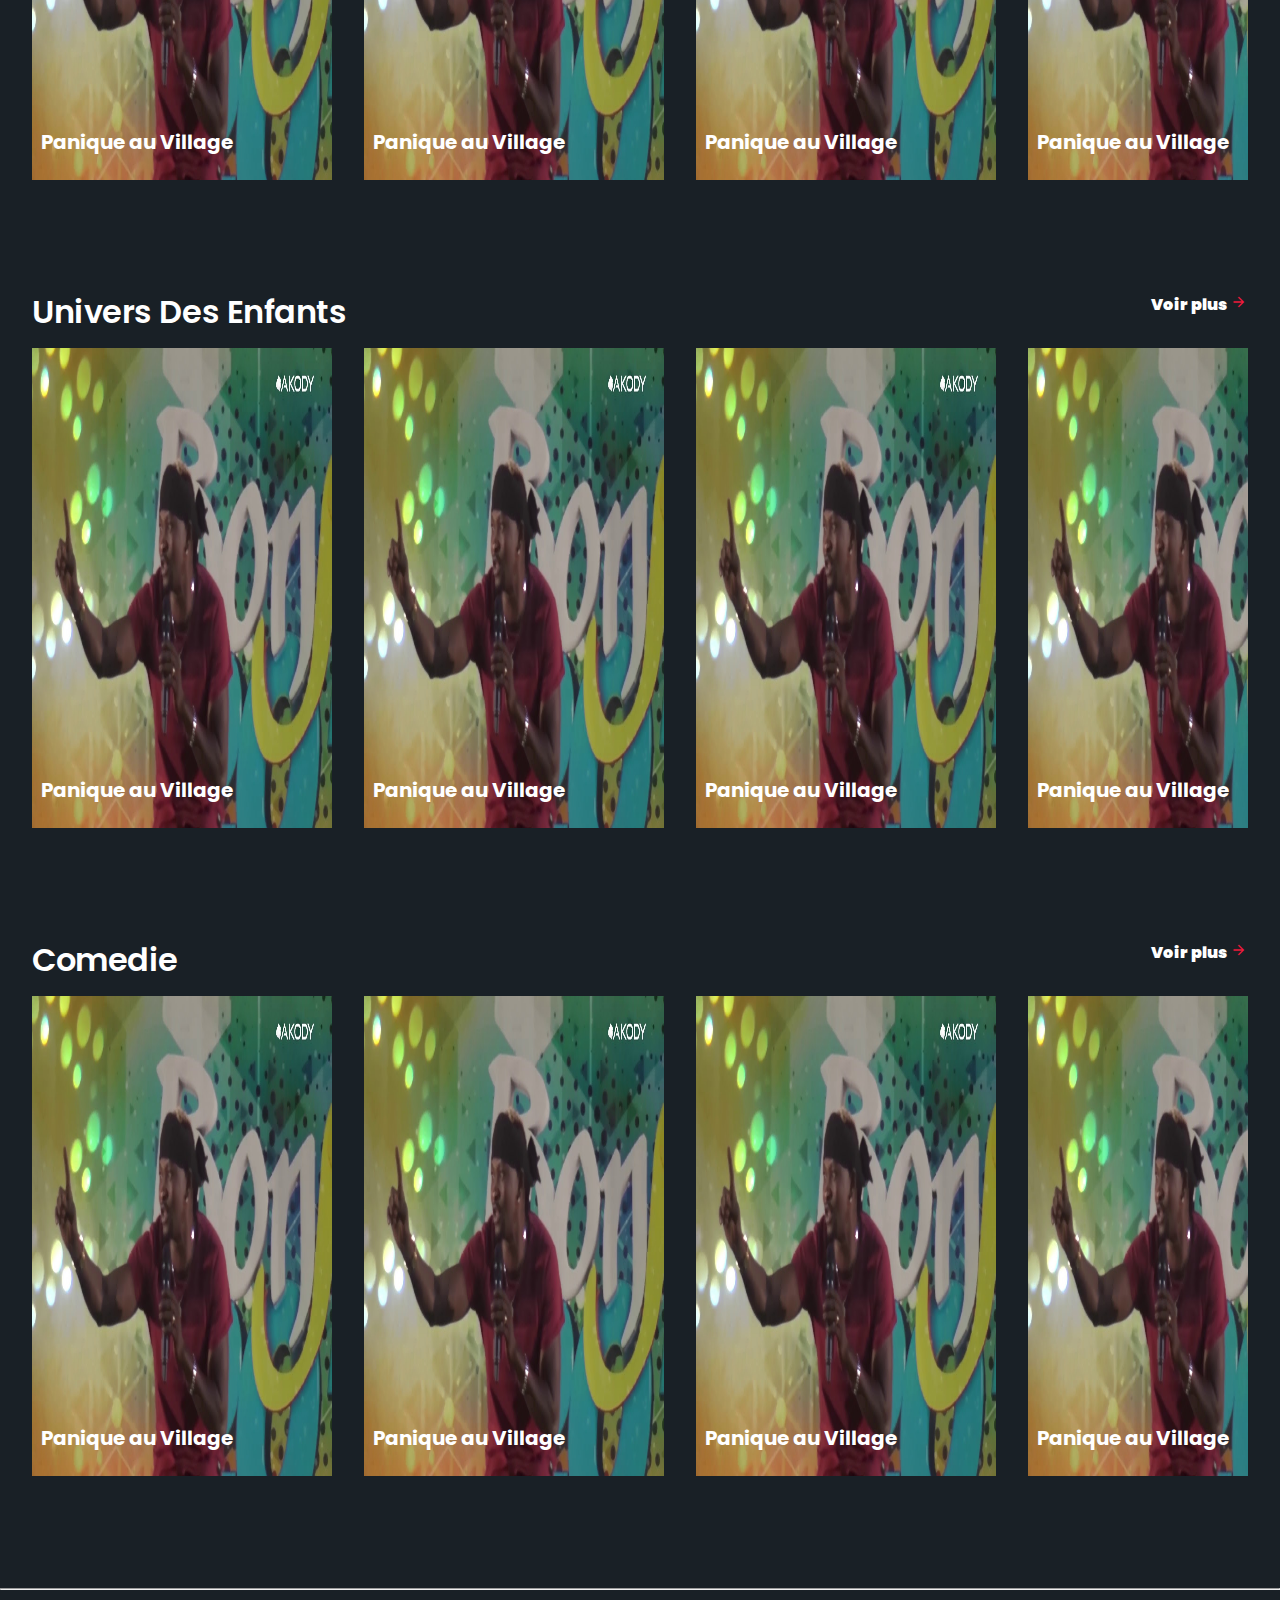
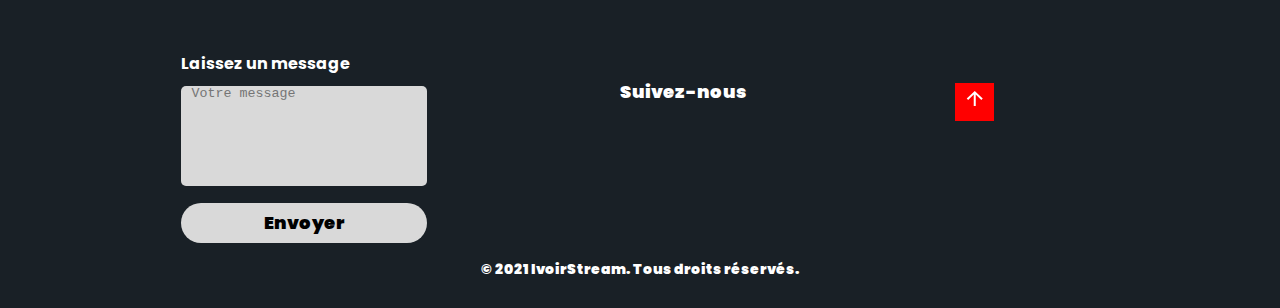
==== commit 8e9fd0a0: "ajout" ====
--- a/index.html
+++ b/index.html
@@ -6,13 +6,11 @@
     <link rel="stylesheet" href="./CSS/style.css" />
     <link
       rel="stylesheet"
-      href="https://fonts.googleapis.com/css?family=Poppins"
-    />
+      href="https://fonts.googleapis.com/css?family=Poppins" />
     <link
       rel="stylesheet"
-      href="https://maxst.icons8.com/vue-static/landings/line-awesome/line-awesome/1.3.0/css/line-awesome.min.css"
-    />
-    <title>Accueil</title>
+      href="https://maxst.icons8.com/vue-static/landings/line-awesome/line-awesome/1.3.0/css/line-awesome.min.css" />
+    <title>Accueil</title> 
   </head>
   <body>
     <!------------------ header ------------------------------->
@@ -20,7 +18,7 @@
       <nav class="navbar">
         <!-- LOGO -->
         <div class="logo">
-            <a href="./">IVOIRESTREAMING</a>
+          <a href="./">IVOIRESTREAMING</a>
         </div>
         <!-- NAVIGATION MENU -->
         <ul class="nav-links">
@@ -30,23 +28,23 @@
           <!-- NAVIGATION MENUS -->
           <div class="menu">
             <li>
-              <img src="./ICONS/home.svg" alt="">
+              <img src="./ICONS/home.svg" alt="" />
               <a href="./index.html">Accueil</a>
             </li>
             <li>
-              <img src="./ICONS/svgexport.svg" alt="">
+              <img src="./ICONS/svgexport.svg" alt="" />
               <a href="./HTML/fimlsCategorie.html">Films</a>
             </li>
             <li>
-              <img src="./ICONS/clubDesPetits.svg" alt="">
+              <img src="./ICONS/clubDesPetits.svg" alt="" />
               <a href="./HTML/CategorieAnime.html">Dessins Animés</a>
             </li>
             <li>
-              <img src="./ICONS/clubDesPetits.svg" alt="">
+              <img src="./ICONS/clubDesPetits.svg" alt="" />
               <a href="./HTML/CategorieVideoClip.html">Clip Video</a>
             </li>
             <li>
-              <img src="./ICONS/" alt="">
+              <img src="./ICONS/" alt="" />
               <a href="./HTML/CategorieComedie.html">Comedie</a>
             </li>
             <li>
@@ -76,8 +74,7 @@
             src="./IMG/ramatoulayeDj.jpg"
             width="100%"
             height="100%"
-            alt=""
-          />
+            alt="" />
           <div class="lancer">
             <p>
               <span class="grandTitle"
@@ -122,501 +119,471 @@
                 src="./IMG/ramatoulayeDj.jpg"
                 width="100%"
                 height="100%"
-                alt=""
-              />
-            </div>
-            <div class="Cardbody">
-              <h3>KS BLOOM</h3>
-              <span>Dieu pile pas foutou</span>
-              <button>
-                <a href="#">Regarder Maintenant</a>
-              </button>
-            </div>
-          </div>
-          <div class="card">
-            <div class="cardImg">
-              <img
-                src="./IMG/ramatoulayeDj.jpg"
-                width="100%"
-                height="100%"
-                alt=""
-              />
-            </div>
-            <div class="Cardbody">
-              <h3>KS BLOOM</h3>
-              <span>Dieu pile pas foutou</span>
-              <button>
-                <a href="#">Regarder Maintenant</a>
-              </button>
-            </div>
-          </div>
-          <div class="card">
-            <div class="cardImg">
-              <img
-                src="./IMG/ramatoulayeDj.jpg"
-                width="100%"
-                height="100%"
-                alt=""
-              />
-            </div>
-            <div class="Cardbody">
-              <h3>KS BLOOM</h3>
-              <span>Dieu pile pas foutou</span>
-              <button>
-                <a href="#">Regarder Maintenant</a>
-              </button>
-            </div>
-          </div>
-          <div class="card">
-            <div class="cardImg">
-              <img
-                src="./IMG/ramatoulayeDj.jpg"
-                width="100%"
-                height="100%"
-                alt=""
-              />
-            </div>
-            <div class="Cardbody">
-              <h3>KS BLOOM</h3>
-              <span>Dieu pile pas foutou</span>
-              <button>
-                <a href="#">Regarder Maintenant</a>
-              </button>
-            </div>
-          </div>
-          <div class="card">
-            <div class="cardImg">
-              <img
-                src="./IMG/ramatoulayeDj.jpg"
-                width="100%"
-                height="100%"
-                alt=""
-              />
-            </div>
-            <div class="Cardbody">
-              <h3>KS BLOOM</h3>
-              <span>Dieu pile pas foutou</span>
-              <button>
-                <a href="#">Regarder Maintenant</a>
-              </button>
-            </div>
-          </div>
-          <div class="card">
-            <div class="cardImg">
-              <img
-                src="./IMG/ramatoulayeDj.jpg"
-                width="100%"
-                height="100%"
-                alt=""
-              />
-            </div>
-            <div class="Cardbody">
-              <h3>KS BLOOM</h3>
-              <span>Dieu pile pas foutou</span>
-              <button>
-                <a href="#">Regarder Maintenant</a>
-              </button>
-            </div>
-          </div>
-          <div class="card">
-            <div class="cardImg">
-              <img
-                src="./IMG/ramatoulayeDj.jpg"
-                width="100%"
-                height="100%"
-                alt=""
-              />
-            </div>
-            <div class="Cardbody">
-              <h3>KS BLOOM</h3>
-              <span>Dieu pile pas foutou</span>
-              <button>
-                <a href="#">Regarder Maintenant</a>
-              </button>
-            </div>
-          </div>
-          <div class="card">
-            <div class="cardImg">
-              <img
-                src="./IMG/ramatoulayeDj.jpg"
-                width="100%"
-                height="100%"
-                alt=""
-              />
-            </div>
-            <div class="Cardbody">
-              <h3>KS BLOOM</h3>
-              <span>Dieu pile pas foutou</span>
-              <button>
-                <a href="#">Regarder Maintenant</a>
-              </button>
-            </div>
-          </div>
-          <div class="card">
-            <div class="cardImg">
-              <img
-                src="./IMG/ramatoulayeDj.jpg"
-                width="100%"
-                height="100%"
-                alt=""
-              />
-            </div>
-            <div class="Cardbody">
-              <h3>KS BLOOM</h3>
-              <span>Dieu pile pas foutou</span>
-              <button>
-                <a href="#">Regarder Maintenant</a>
-              </button>
-            </div>
-          </div>
-          <div class="card">
-            <div class="cardImg">
-              <img
-                src="./IMG/ramatoulayeDj.jpg"
-                width="100%"
-                height="100%"
-                alt=""
-              />
-            </div>
-            <div class="Cardbody">
-              <h3>KS BLOOM</h3>
-              <span>Dieu pile pas foutou</span>
-              <button>
-                <a href="#">Regarder Maintenant</a>
-              </button>
-            </div>
-          </div>
-          <div class="card">
-            <div class="cardImg">
-              <img
-                src="./IMG/ramatoulayeDj.jpg"
-                width="100%"
-                height="100%"
-                alt=""
-              />
-            </div>
-            <div class="Cardbody">
-              <h3>KS BLOOM</h3>
-              <span>Dieu pile pas foutou</span>
-              <button>
-                <a href="#">Regarder Maintenant</a>
-              </button>
-            </div>
-          </div>
-          <div class="card">
-            <div class="cardImg">
-              <img
-                src="./IMG/ramatoulayeDj.jpg"
-                width="100%"
-                height="100%"
-                alt=""
-              />
-            </div>
-            <div class="Cardbody">
-              <h3>KS BLOOM</h3>
-              <span>Dieu pile pas foutou</span>
-              <button>
-                <a href="#">Regarder Maintenant</a>
-              </button>
-            </div>
-          </div>
-          <div class="card">
-            <div class="cardImg">
-              <img
-                src="./IMG/ramatoulayeDj.jpg"
-                width="100%"
-                height="100%"
-                alt=""
-              />
-            </div>
-            <div class="Cardbody">
-              <h3>KS BLOOM</h3>
-              <span>Dieu pile pas foutou</span>
-              <button>
-                <a href="#">Regarder Maintenant</a>
-              </button>
-            </div>
-          </div>
-          <div class="card">
-            <div class="cardImg">
-              <img
-                src="./IMG/ramatoulayeDj.jpg"
-                width="100%"
-                height="100%"
-                alt=""
-              />
-            </div>
-            <div class="Cardbody">
-              <h3>KS BLOOM</h3>
-              <span>Dieu pile pas foutou</span>
-              <button>
-                <a href="#">Regarder Maintenant</a>
-              </button>
-            </div>
-          </div>
-          <div class="card">
-            <div class="cardImg">
-              <img
-                src="./IMG/ramatoulayeDj.jpg"
-                width="100%"
-                height="100%"
-                alt=""
-              />
-            </div>
-            <div class="Cardbody">
-              <h3>KS BLOOM</h3>
-              <span>Dieu pile pas foutou</span>
-              <button>
-                <a href="#">Regarder Maintenant</a>
-              </button>
-            </div>
-          </div>
-          <div class="card">
-            <div class="cardImg">
-              <img
-                src="./IMG/ramatoulayeDj.jpg"
-                width="100%"
-                height="100%"
-                alt=""
-              />
-            </div>
-            <div class="Cardbody">
-              <h3>KS BLOOM</h3>
-              <span>Dieu pile pas foutou</span>
-              <button>
-                <a href="#">Regarder Maintenant</a>
-              </button>
-            </div>
-          </div>
-          <div class="card">
-            <div class="cardImg">
-              <img
-                src="./IMG/ramatoulayeDj.jpg"
-                width="100%"
-                height="100%"
-                alt=""
-              />
-            </div>
-            <div class="Cardbody">
-              <h3>KS BLOOM</h3>
-              <span>Dieu pile pas foutou</span>
-              <button>
-                <a href="#">Regarder Maintenant</a>
-              </button>
-            </div>
-          </div>
-          <div class="card">
-            <div class="cardImg">
-              <img
-                src="./IMG/ramatoulayeDj.jpg"
-                width="100%"
-                height="100%"
-                alt=""
-              />
-            </div>
-            <div class="Cardbody">
-              <h3>KS BLOOM</h3>
-              <span>Dieu pile pas foutou</span>
-              <button>
-                <a href="#">Regarder Maintenant</a>
-              </button>
-            </div>
-          </div>
-          <div class="card">
-            <div class="cardImg">
-              <img
-                src="./IMG/ramatoulayeDj.jpg"
-                width="100%"
-                height="100%"
-                alt=""
-              />
-            </div>
-            <div class="Cardbody">
-              <h3>KS BLOOM</h3>
-              <span>Dieu pile pas foutou</span>
-              <button>
-                <a href="#">Regarder Maintenant</a>
-              </button>
-            </div>
-          </div>
-          <div class="card">
-            <div class="cardImg">
-              <img
-                src="./IMG/ramatoulayeDj.jpg"
-                width="100%"
-                height="100%"
-                alt=""
-              />
-            </div>
-            <div class="Cardbody">
-              <h3>KS BLOOM</h3>
-              <span>Dieu pile pas foutou</span>
-              <button>
-                <a href="#">Regarder Maintenant</a>
-              </button>
-            </div>
-          </div>
-          <div class="card">
-            <div class="cardImg">
-              <img
-                src="./IMG/ramatoulayeDj.jpg"
-                width="100%"
-                height="100%"
-                alt=""
-              />
-            </div>
-            <div class="Cardbody">
-              <h3>KS BLOOM</h3>
-              <span>Dieu pile pas foutou</span>
-              <button>
-                <a href="#">Regarder Maintenant</a>
-              </button>
-            </div>
-          </div>
-          <div class="card">
-            <div class="cardImg">
-              <img
-                src="./IMG/ramatoulayeDj.jpg"
-                width="100%"
-                height="100%"
-                alt=""
-              />
-            </div>
-            <div class="Cardbody">
-              <h3>KS BLOOM</h3>
-              <span>Dieu pile pas foutou</span>
-              <button>
-                <a href="#">Regarder Maintenant</a>
-              </button>
-            </div>
-          </div>
-          <div class="card">
-            <div class="cardImg">
-              <img
-                src="./IMG/ramatoulayeDj.jpg"
-                width="100%"
-                height="100%"
-                alt=""
-              />
-            </div>
-            <div class="Cardbody">
-              <h3>KS BLOOM</h3>
-              <span>Dieu pile pas foutou</span>
-              <button>
-                <a href="#">Regarder Maintenant</a>
-              </button>
-            </div>
-          </div>
-          <div class="card">
-            <div class="cardImg">
-              <img
-                src="./IMG/ramatoulayeDj.jpg"
-                width="100%"
-                height="100%"
-                alt=""
-              />
-            </div>
-            <div class="Cardbody">
-              <h3>KS BLOOM</h3>
-              <span>Dieu pile pas foutou</span>
-              <button>
-                <a href="#">Regarder Maintenant</a>
-              </button>
-            </div>
-          </div>
-          <div class="card">
-            <div class="cardImg">
-              <img
-                src="./IMG/ramatoulayeDj.jpg"
-                width="100%"
-                height="100%"
-                alt=""
-              />
-            </div>
-            <div class="Cardbody">
-              <h3>KS BLOOM</h3>
-              <span>Dieu pile pas foutou</span>
-              <button>
-                <a href="#">Regarder Maintenant</a>
-              </button>
-            </div>
-          </div>
-          <div class="card">
-            <div class="cardImg">
-              <img
-                src="./IMG/ramatoulayeDj.jpg"
-                width="100%"
-                height="100%"
-                alt=""
-              />
-            </div>
-            <div class="Cardbody">
-              <h3>KS BLOOM</h3>
-              <span>Dieu pile pas foutou</span>
-              <button>
-                <a href="#">Regarder Maintenant</a>
-              </button>
-            </div>
-          </div>
-          <div class="card">
-            <div class="cardImg">
-              <img
-                src="./IMG/ramatoulayeDj.jpg"
-                width="100%"
-                height="100%"
-                alt=""
-              />
-            </div>
-            <div class="Cardbody">
-              <h3>KS BLOOM</h3>
-              <span>Dieu pile pas foutou</span>
-              <button>
-                <a href="#">Regarder Maintenant</a>
-              </button>
-            </div>
-          </div>
-          <div class="card">
-            <div class="cardImg">
-              <img
-                src="./IMG/ramatoulayeDj.jpg"
-                width="100%"
-                height="100%"
-                alt=""
-              />
-            </div>
-            <div class="Cardbody">
-              <h3>KS BLOOM</h3>
-              <span>Dieu pile pas foutou</span>
-              <button>
-                <a href="#">Regarder Maintenant</a>
-              </button>
-            </div>
-          </div>
-          <div class="card">
-            <div class="cardImg">
-              <img
-                src="./IMG/ramatoulayeDj.jpg"
-                width="100%"
-                height="100%"
-                alt=""
-              />
-            </div>
-            <div class="Cardbody">
-              <h3>KS BLOOM</h3>
-              <span>Dieu pile pas foutou</span>
-              <button>
-                <a href="#">Regarder Maintenant</a>
-              </button>
-            </div>
-          </div>
-          <div class="card">
-            <div class="cardImg">
-              <img
-                src="./IMG/ramatoulayeDj.jpg"
-                width="100%"
-                height="100%"
-                alt=""
-              />
+                alt="" />
+            </div>
+            <div class="Cardbody">
+              <h3>KS BLOOM</h3>
+              <span>Dieu pile pas foutou</span>
+              <button>
+                <a href="#">Regarder Maintenant</a>
+              </button>
+            </div>
+          </div>
+          <div class="card">
+            <div class="cardImg">
+              <img
+                src="./IMG/ramatoulayeDj.jpg"
+                width="100%"
+                height="100%"
+                alt="" />
+            </div>
+            <div class="Cardbody">
+              <h3>KS BLOOM</h3>
+              <span>Dieu pile pas foutou</span>
+              <button>
+                <a href="#">Regarder Maintenant</a>
+              </button>
+            </div>
+          </div>
+          <div class="card">
+            <div class="cardImg">
+              <img
+                src="./IMG/ramatoulayeDj.jpg"
+                width="100%"
+                height="100%"
+                alt="" />
+            </div>
+            <div class="Cardbody">
+              <h3>KS BLOOM</h3>
+              <span>Dieu pile pas foutou</span>
+              <button>
+                <a href="#">Regarder Maintenant</a>
+              </button>
+            </div>
+          </div>
+          <div class="card">
+            <div class="cardImg">
+              <img
+                src="./IMG/ramatoulayeDj.jpg"
+                width="100%"
+                height="100%"
+                alt="" />
+            </div>
+            <div class="Cardbody">
+              <h3>KS BLOOM</h3>
+              <span>Dieu pile pas foutou</span>
+              <button>
+                <a href="#">Regarder Maintenant</a>
+              </button>
+            </div>
+          </div>
+          <div class="card">
+            <div class="cardImg">
+              <img
+                src="./IMG/ramatoulayeDj.jpg"
+                width="100%"
+                height="100%"
+                alt="" />
+            </div>
+            <div class="Cardbody">
+              <h3>KS BLOOM</h3>
+              <span>Dieu pile pas foutou</span>
+              <button>
+                <a href="#">Regarder Maintenant</a>
+              </button>
+            </div>
+          </div>
+          <div class="card">
+            <div class="cardImg">
+              <img
+                src="./IMG/ramatoulayeDj.jpg"
+                width="100%"
+                height="100%"
+                alt="" />
+            </div>
+            <div class="Cardbody">
+              <h3>KS BLOOM</h3>
+              <span>Dieu pile pas foutou</span>
+              <button>
+                <a href="#">Regarder Maintenant</a>
+              </button>
+            </div>
+          </div>
+          <div class="card">
+            <div class="cardImg">
+              <img
+                src="./IMG/ramatoulayeDj.jpg"
+                width="100%"
+                height="100%"
+                alt="" />
+            </div>
+            <div class="Cardbody">
+              <h3>KS BLOOM</h3>
+              <span>Dieu pile pas foutou</span>
+              <button>
+                <a href="#">Regarder Maintenant</a>
+              </button>
+            </div>
+          </div>
+          <div class="card">
+            <div class="cardImg">
+              <img
+                src="./IMG/ramatoulayeDj.jpg"
+                width="100%"
+                height="100%"
+                alt="" />
+            </div>
+            <div class="Cardbody">
+              <h3>KS BLOOM</h3>
+              <span>Dieu pile pas foutou</span>
+              <button>
+                <a href="#">Regarder Maintenant</a>
+              </button>
+            </div>
+          </div>
+          <div class="card">
+            <div class="cardImg">
+              <img
+                src="./IMG/ramatoulayeDj.jpg"
+                width="100%"
+                height="100%"
+                alt="" />
+            </div>
+            <div class="Cardbody">
+              <h3>KS BLOOM</h3>
+              <span>Dieu pile pas foutou</span>
+              <button>
+                <a href="#">Regarder Maintenant</a>
+              </button>
+            </div>
+          </div>
+          <div class="card">
+            <div class="cardImg">
+              <img
+                src="./IMG/ramatoulayeDj.jpg"
+                width="100%"
+                height="100%"
+                alt="" />
+            </div>
+            <div class="Cardbody">
+              <h3>KS BLOOM</h3>
+              <span>Dieu pile pas foutou</span>
+              <button>
+                <a href="#">Regarder Maintenant</a>
+              </button>
+            </div>
+          </div>
+          <div class="card">
+            <div class="cardImg">
+              <img
+                src="./IMG/ramatoulayeDj.jpg"
+                width="100%"
+                height="100%"
+                alt="" />
+            </div>
+            <div class="Cardbody">
+              <h3>KS BLOOM</h3>
+              <span>Dieu pile pas foutou</span>
+              <button>
+                <a href="#">Regarder Maintenant</a>
+              </button>
+            </div>
+          </div>
+          <div class="card">
+            <div class="cardImg">
+              <img
+                src="./IMG/ramatoulayeDj.jpg"
+                width="100%"
+                height="100%"
+                alt="" />
+            </div>
+            <div class="Cardbody">
+              <h3>KS BLOOM</h3>
+              <span>Dieu pile pas foutou</span>
+              <button>
+                <a href="#">Regarder Maintenant</a>
+              </button>
+            </div>
+          </div>
+          <div class="card">
+            <div class="cardImg">
+              <img
+                src="./IMG/ramatoulayeDj.jpg"
+                width="100%"
+                height="100%"
+                alt="" />
+            </div>
+            <div class="Cardbody">
+              <h3>KS BLOOM</h3>
+              <span>Dieu pile pas foutou</span>
+              <button>
+                <a href="#">Regarder Maintenant</a>
+              </button>
+            </div>
+          </div>
+          <div class="card">
+            <div class="cardImg">
+              <img
+                src="./IMG/ramatoulayeDj.jpg"
+                width="100%"
+                height="100%"
+                alt="" />
+            </div>
+            <div class="Cardbody">
+              <h3>KS BLOOM</h3>
+              <span>Dieu pile pas foutou</span>
+              <button>
+                <a href="#">Regarder Maintenant</a>
+              </button>
+            </div>
+          </div>
+          <div class="card">
+            <div class="cardImg">
+              <img
+                src="./IMG/ramatoulayeDj.jpg"
+                width="100%"
+                height="100%"
+                alt="" />
+            </div>
+            <div class="Cardbody">
+              <h3>KS BLOOM</h3>
+              <span>Dieu pile pas foutou</span>
+              <button>
+                <a href="#">Regarder Maintenant</a>
+              </button>
+            </div>
+          </div>
+          <div class="card">
+            <div class="cardImg">
+              <img
+                src="./IMG/ramatoulayeDj.jpg"
+                width="100%"
+                height="100%"
+                alt="" />
+            </div>
+            <div class="Cardbody">
+              <h3>KS BLOOM</h3>
+              <span>Dieu pile pas foutou</span>
+              <button>
+                <a href="#">Regarder Maintenant</a>
+              </button>
+            </div>
+          </div>
+          <div class="card">
+            <div class="cardImg">
+              <img
+                src="./IMG/ramatoulayeDj.jpg"
+                width="100%"
+                height="100%"
+                alt="" />
+            </div>
+            <div class="Cardbody">
+              <h3>KS BLOOM</h3>
+              <span>Dieu pile pas foutou</span>
+              <button>
+                <a href="#">Regarder Maintenant</a>
+              </button>
+            </div>
+          </div>
+          <div class="card">
+            <div class="cardImg">
+              <img
+                src="./IMG/ramatoulayeDj.jpg"
+                width="100%"
+                height="100%"
+                alt="" />
+            </div>
+            <div class="Cardbody">
+              <h3>KS BLOOM</h3>
+              <span>Dieu pile pas foutou</span>
+              <button>
+                <a href="#">Regarder Maintenant</a>
+              </button>
+            </div>
+          </div>
+          <div class="card">
+            <div class="cardImg">
+              <img
+                src="./IMG/ramatoulayeDj.jpg"
+                width="100%"
+                height="100%"
+                alt="" />
+            </div>
+            <div class="Cardbody">
+              <h3>KS BLOOM</h3>
+              <span>Dieu pile pas foutou</span>
+              <button>
+                <a href="#">Regarder Maintenant</a>
+              </button>
+            </div>
+          </div>
+          <div class="card">
+            <div class="cardImg">
+              <img
+                src="./IMG/ramatoulayeDj.jpg"
+                width="100%"
+                height="100%"
+                alt="" />
+            </div>
+            <div class="Cardbody">
+              <h3>KS BLOOM</h3>
+              <span>Dieu pile pas foutou</span>
+              <button>
+                <a href="#">Regarder Maintenant</a>
+              </button>
+            </div>
+          </div>
+          <div class="card">
+            <div class="cardImg">
+              <img
+                src="./IMG/ramatoulayeDj.jpg"
+                width="100%"
+                height="100%"
+                alt="" />
+            </div>
+            <div class="Cardbody">
+              <h3>KS BLOOM</h3>
+              <span>Dieu pile pas foutou</span>
+              <button>
+                <a href="#">Regarder Maintenant</a>
+              </button>
+            </div>
+          </div>
+          <div class="card">
+            <div class="cardImg">
+              <img
+                src="./IMG/ramatoulayeDj.jpg"
+                width="100%"
+                height="100%"
+                alt="" />
+            </div>
+            <div class="Cardbody">
+              <h3>KS BLOOM</h3>
+              <span>Dieu pile pas foutou</span>
+              <button>
+                <a href="#">Regarder Maintenant</a>
+              </button>
+            </div>
+          </div>
+          <div class="card">
+            <div class="cardImg">
+              <img
+                src="./IMG/ramatoulayeDj.jpg"
+                width="100%"
+                height="100%"
+                alt="" />
+            </div>
+            <div class="Cardbody">
+              <h3>KS BLOOM</h3>
+              <span>Dieu pile pas foutou</span>
+              <button>
+                <a href="#">Regarder Maintenant</a>
+              </button>
+            </div>
+          </div>
+          <div class="card">
+            <div class="cardImg">
+              <img
+                src="./IMG/ramatoulayeDj.jpg"
+                width="100%"
+                height="100%"
+                alt="" />
+            </div>
+            <div class="Cardbody">
+              <h3>KS BLOOM</h3>
+              <span>Dieu pile pas foutou</span>
+              <button>
+                <a href="#">Regarder Maintenant</a>
+              </button>
+            </div>
+          </div>
+          <div class="card">
+            <div class="cardImg">
+              <img
+                src="./IMG/ramatoulayeDj.jpg"
+                width="100%"
+                height="100%"
+                alt="" />
+            </div>
+            <div class="Cardbody">
+              <h3>KS BLOOM</h3>
+              <span>Dieu pile pas foutou</span>
+              <button>
+                <a href="#">Regarder Maintenant</a>
+              </button>
+            </div>
+          </div>
+          <div class="card">
+            <div class="cardImg">
+              <img
+                src="./IMG/ramatoulayeDj.jpg"
+                width="100%"
+                height="100%"
+                alt="" />
+            </div>
+            <div class="Cardbody">
+              <h3>KS BLOOM</h3>
+              <span>Dieu pile pas foutou</span>
+              <button>
+                <a href="#">Regarder Maintenant</a>
+              </button>
+            </div>
+          </div>
+          <div class="card">
+            <div class="cardImg">
+              <img
+                src="./IMG/ramatoulayeDj.jpg"
+                width="100%"
+                height="100%"
+                alt="" />
+            </div>
+            <div class="Cardbody">
+              <h3>KS BLOOM</h3>
+              <span>Dieu pile pas foutou</span>
+              <button>
+                <a href="#">Regarder Maintenant</a>
+              </button>
+            </div>
+          </div>
+          <div class="card">
+            <div class="cardImg">
+              <img
+                src="./IMG/ramatoulayeDj.jpg"
+                width="100%"
+                height="100%"
+                alt="" />
+            </div>
+            <div class="Cardbody">
+              <h3>KS BLOOM</h3>
+              <span>Dieu pile pas foutou</span>
+              <button>
+                <a href="#">Regarder Maintenant</a>
+              </button>
+            </div>
+          </div>
+          <div class="card">
+            <div class="cardImg">
+              <img
+                src="./IMG/ramatoulayeDj.jpg"
+                width="100%"
+                height="100%"
+                alt="" />
+            </div>
+            <div class="Cardbody">
+              <h3>KS BLOOM</h3>
+              <span>Dieu pile pas foutou</span>
+              <button>
+                <a href="#">Regarder Maintenant</a>
+              </button>
+            </div>
+          </div>
+          <div class="card">
+            <div class="cardImg">
+              <img
+                src="./IMG/ramatoulayeDj.jpg"
+                width="100%"
+                height="100%"
+                alt="" />
             </div>
             <div class="Cardbody">
               <h3>KS BLOOM</h3>
@@ -969,8 +936,7 @@
               id=""
               cols="10"
               rows="10"
-              placeholder="Votre message"
-            ></textarea>
+              placeholder="Votre message"></textarea>
             <button type="submit">Envoyer</button>
           </form>
         </div>
--- a/CSS/style.css
+++ b/CSS/style.css
@@ -18,19 +18,13 @@
 /* ************ HEADER ***************** */
 header {
   position: relative;
-  width: 100%;
+  width: 100vw;
   height: 100vh;
   background-color: var(--primary-color);
   color: white;
   padding: 0 2rem;
 }
 /* UTILITIES */
-* {
-  margin: 0;
-  padding: 0;
-  box-sizing: border-box;
-}
-
 .navbar a {
   text-decoration: none;
   font-weight: bold;
@@ -77,7 +71,7 @@
 .menu {
   display: flex;
   align-items: center;
-  gap: 0.2em;
+  gap: 1.2em;
   font-size: 18px;
 }
 
@@ -103,38 +97,7 @@
 }
 
 /* APPLYING MEDIA QUERIES */
-@media (max-width: 768px) {
-  body {
-    overflow: auto;
-  }
-  .menu {
-    display: none;
-    position: absolute;
-    right: 0;
-    left: 0;
-    text-align: center;
-    padding: 16px 0;
-    background-color: var(--primary-color);
-  }
-
-  .menu li:hover {
-    display: inline-block;
-
-    transition: 0.3s ease;
-  }
-
-  .menu li + li {
-    margin-top: 12px;
-  }
-
-  input[type="checkbox"]:checked ~ .menu {
-    display: block;
-  }
-
-  .hamburger {
-    display: block;
-  }
-}
+
 .hero {
   height: calc(100vh - 64px);
   flex-direction: row;
@@ -208,7 +171,11 @@
 }
 .promo .lancer .btn-lancer {
   border-radius: 3px;
-  width: 250px;
+  background: rgba(255, 255, 255, 0.1);
+  border: none;
+  backdrop-filter: blur(20px);
+  border-radius: 3px;
+  width: 15.6rem;
   height: auto;
   padding: 10px 20px;
   margin-top: 10px;
@@ -233,7 +200,6 @@
 .next {
   width: 50px;
 }
-*/
 
 /* ************ HEADER ***************** */
 
@@ -250,7 +216,6 @@
   display: flex;
   margin-bottom: 1rem;
   justify-content: space-between;
-  /* background-color: #fff; */
 }
 .sectionNouveaute .title h2 {
   color: white;
@@ -258,7 +223,7 @@
   font-size: 32px;
   font-style: normal;
   font-weight: 600;
-  line-height: 40px; /* 125% */
+  line-height: 40px;
   letter-spacing: -0.448px;
   text-transform: capitalize;
 }
@@ -274,7 +239,6 @@
 .sectionNouveaute .content {
   width: 100%;
   height: auto;
-  /* background-color: #5d514c; */
   overflow: hidden;
 }
 .sectionNouveaute .content .cards {
@@ -293,13 +257,13 @@
   20% {
     left: 0px;
   }
-  25% {
+  40% {
     left: -900px;
   }
-  70% {
+  60% {
     left: -900px;
   }
-  75% {
+  80% {
     left: -1800px;
   }
   100% {
@@ -332,6 +296,10 @@
   font-weight: 600;
   margin-top: 10px;
   border: 1px solid #f41b3b;
+}
+.sectionNouveaute .content .cards .card .Cardbody button a {
+  text-decoration: none;
+  color: #f41b3b;
 }
 .sectionNouveaute .content .cards .card .Cardbody h3 {
   color: #fff;
@@ -690,3 +658,160 @@
   text-align: center;
   margin-top: 1rem;
 }
+
+/* Medias Queries */
+@media screen and (min-width: 769px) and (max-width: 1024px) {
+  body {
+    overflow: auto;
+  }
+  .menu {
+    display: none;
+    position: absolute;
+    right: 0;
+    left: 0;
+    text-align: center;
+    padding: 16px 0;
+    background-color: var(--primary-color);
+  }
+
+  .menu li:hover {
+    display: inline-block;
+
+    transition: 0.3s ease;
+  }
+
+  .menu li + li {
+    margin-top: 12px;
+  }
+
+  input[type="checkbox"]:checked ~ .menu {
+    display: block;
+  }
+
+  .hamburger {
+    display: block;
+  }
+}
+@media (max-width: 768px) {
+  body {
+    overflow: auto;
+  }
+  .menu {
+    display: none;
+    position: absolute;
+    right: 0;
+    left: 0;
+    text-align: center;
+    padding: 16px 0;
+    background-color: var(--primary-color);
+  }
+
+  .menu li:hover {
+    display: inline-block;
+
+    transition: 0.3s ease;
+  }
+
+  .menu li + li {
+    margin-top: 12px;
+  }
+
+  input[type="checkbox"]:checked ~ .menu {
+    display: block;
+  }
+
+  .hamburger {
+    display: block;
+  }
+}
+
+@media (max-width: 767px) {
+  body {
+    overflow: auto;
+  }
+  .menu {
+    display: none;
+    position: absolute;
+    right: 0;
+    left: 0;
+    text-align: center;
+    padding: 16px 0;
+    background-color: var(--primary-color);
+  }
+
+  .menu li:hover {
+    display: inline-block;
+
+    transition: 0.3s ease;
+  }
+
+  .menu li + li {
+    margin-top: 12px;
+  }
+
+  input[type="checkbox"]:checked ~ .menu {
+    display: block;
+  }
+
+  .hamburger {
+    display: block;
+  }
+  .footer .grid .div3 {
+    width: 7%;
+    height: 5rem;
+    margin-left: 2rem;
+  }
+
+  .suivezNous {
+    display: flex;
+    width: 30rem;
+    flex-direction: column;
+  }
+
+  .footer .grid .div1 {
+    width: auto;
+    height: auto;
+  }
+
+  .promo .lancer .btn-lancer {
+    border-radius: 3px;
+    width: 8.6rem;
+    border: none;
+    height: auto;
+    padding: 10px 20px;
+    margin-top: 10px;
+    background: rgba(255, 255, 255, 0.1);
+  }
+  .promo .lancer .descriptTitle {
+    color: var(--black-color-737174, #807e81);
+    text-shadow: 0px 1px 1px rgba(0, 0, 0, 0.45);
+    font-family: Poppins;
+    font-size: 14px;
+    font-style: normal;
+    font-weight: 900;
+    line-height: 20px;
+    display: none;
+    margin: 10px 0px;
+  }
+  .promo .lancer .grandTitle {
+    font-size: 19px;
+    font-weight: 900;
+    line-height: 24px;
+    letter-spacing: -0.57px;
+    text-transform: capitalize;
+    margin: 10px 0px;
+    display: inline-block;
+  }
+
+  .promo .lancer .dateTitle {
+    font-size: 7px;
+    font-weight: 900;
+    line-height: 19px;
+    margin: -3px 0px;
+    display: inline-block;
+  }
+
+  .hero {
+    gap: 0;
+  }
+}
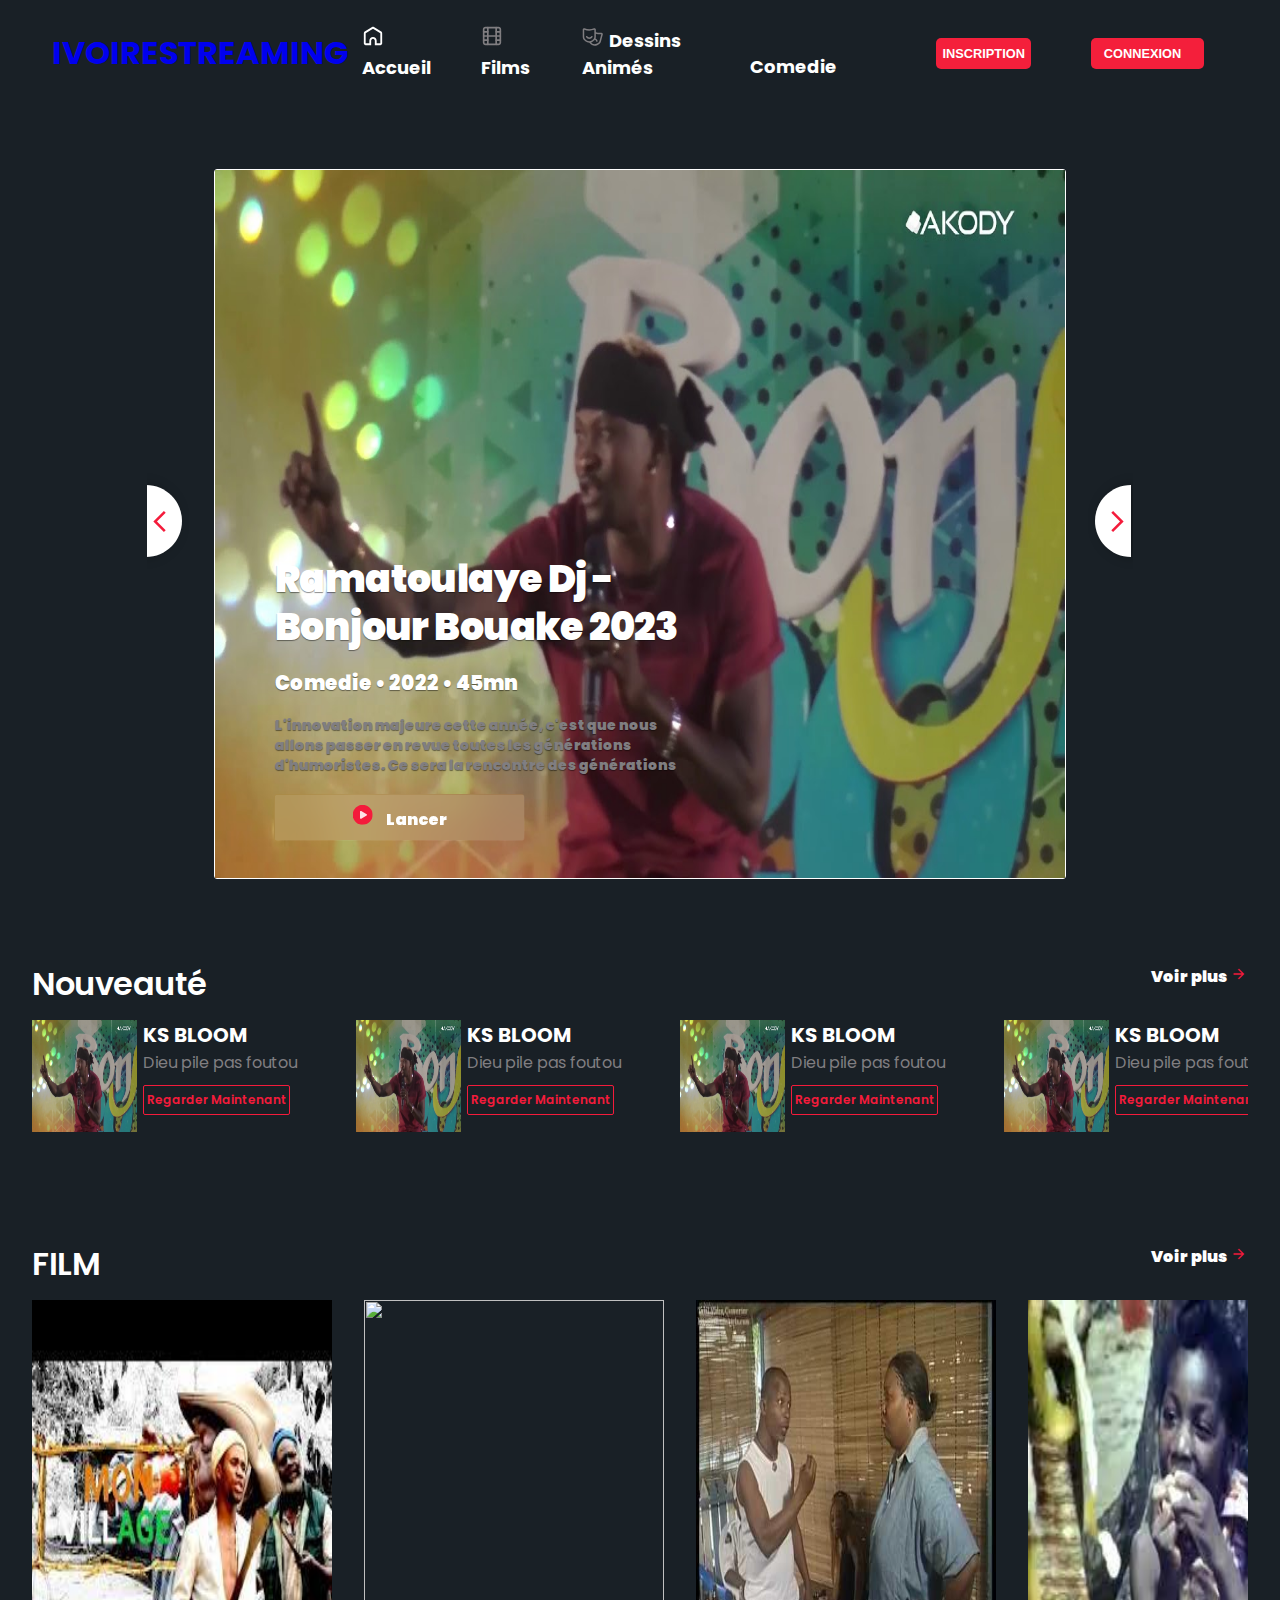
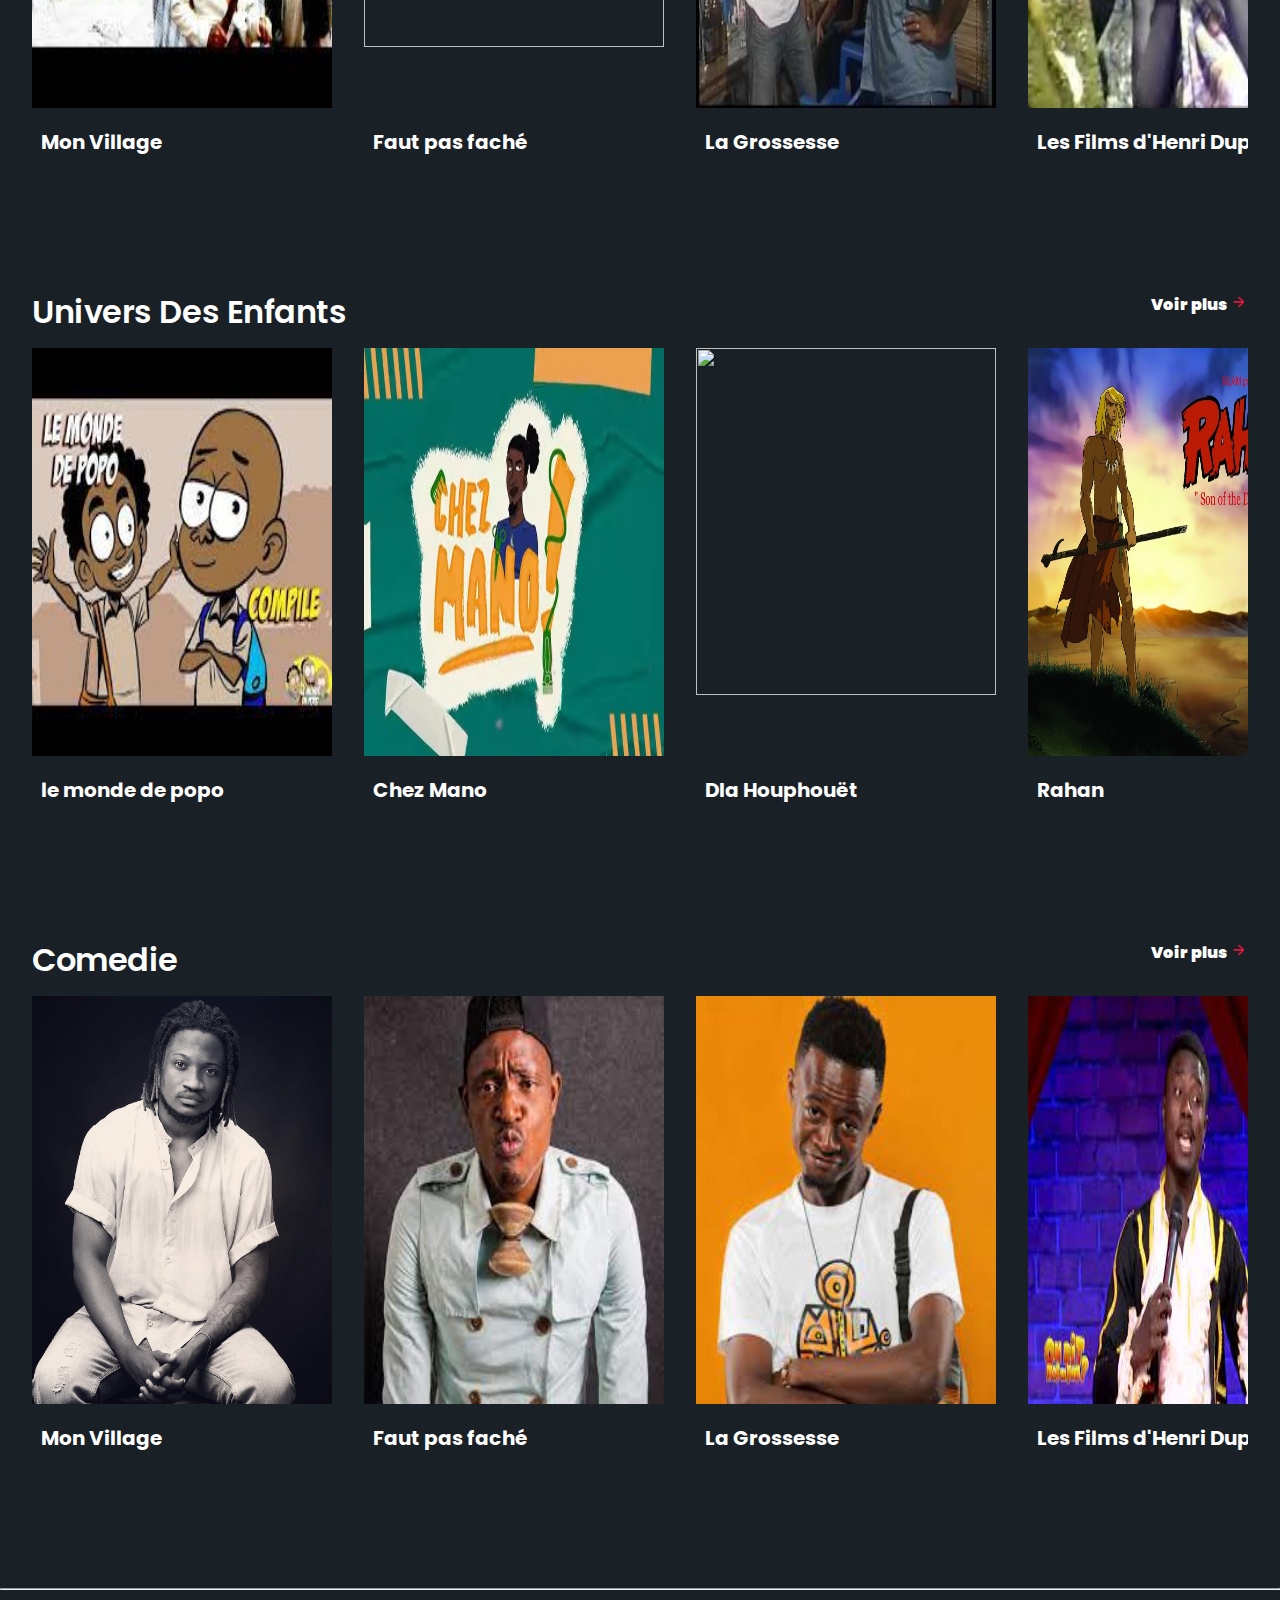
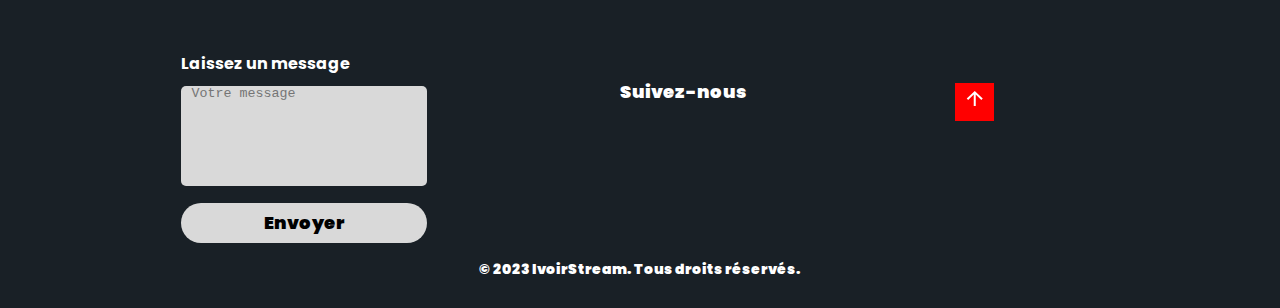
==== commit 5fcd98ca: "ok" ====
--- a/index.html
+++ b/index.html
@@ -40,10 +40,6 @@
               <a href="./HTML/CategorieAnime.html">Dessins Animés</a>
             </li>
             <li>
-              <img src="./ICONS/clubDesPetits.svg" alt="" />
-              <a href="./HTML/CategorieVideoClip.html">Clip Video</a>
-            </li>
-            <li>
               <img src="./ICONS/" alt="" />
               <a href="./HTML/CategorieComedie.html">Comedie</a>
             </li>
@@ -610,95 +606,95 @@
       <div class="content">
         <div class="cards">
           <div class="card">
-            <img src="./IMG/ramatoulayeDj.jpg" alt="" />
+            <img src="./IMG/film/monvillageF.jpeg" alt="" />
             <p>
               <a href="./HTML/contenu.html"
-                ><a href="./HTML/contenu.html">Panique au Village</a></a
+                ><a href="./HTML/contenu.html">Mon Village</a></a
               >
             </p>
           </div>
           <div class="card">
-            <img src="./IMG/ramatoulayeDj.jpg" alt="" />
-            <p><a href="./HTML/contenu.html">Panique au Village</a></p>
-          </div>
-          <div class="card">
-            <img src="./IMG/ramatoulayeDj.jpg" alt="" />
-            <p><a href="./HTML/contenu.html">Panique au Village</a></p>
-          </div>
-          <div class="card">
-            <img src="./IMG/ramatoulayeDj.jpg" alt="" />
-            <p><a href="./HTML/contenu.html">Panique au Village</a></p>
-          </div>
-          <div class="card">
-            <img src="./IMG/ramatoulayeDj.jpg" alt="" />
-            <p><a href="./HTML/contenu.html">Panique au Village</a></p>
-          </div>
-          <div class="card">
-            <img src="./IMG/ramatoulayeDj.jpg" alt="" />
-            <p><a href="./HTML/contenu.html">Panique au Village</a></p>
-          </div>
-          <div class="card">
-            <img src="./IMG/ramatoulayeDj.jpg" alt="" />
-            <p><a href="./HTML/contenu.html">Panique au Village</a></p>
-          </div>
-          <div class="card">
-            <img src="./IMG/ramatoulayeDj.jpg" alt="" />
-            <p><a href="./HTML/contenu.html">Panique au Village</a></p>
-          </div>
-          <div class="card">
-            <img src="./IMG/ramatoulayeDj.jpg" alt="" />
-            <p><a href="./HTML/contenu.html">Panique au Village</a></p>
-          </div>
-          <div class="card">
-            <img src="./IMG/ramatoulayeDj.jpg" alt="" />
-            <p><a href="./HTML/contenu.html">Panique au Village</a></p>
-          </div>
-          <div class="card">
-            <img src="./IMG/ramatoulayeDj.jpg" alt="" />
-            <p><a href="./HTML/contenu.html">Panique au Village</a></p>
-          </div>
-          <div class="card">
-            <img src="./IMG/ramatoulayeDj.jpg" alt="" />
-            <p><a href="./HTML/contenu.html">Panique au Village</a></p>
-          </div>
-          <div class="card">
-            <img src="./IMG/ramatoulayeDj.jpg" alt="" />
-            <p><a href="./HTML/contenu.html">Panique au Village</a></p>
-          </div>
-          <div class="card">
-            <img src="./IMG/ramatoulayeDj.jpg" alt="" />
-            <p><a href="./HTML/contenu.html">Panique au Village</a></p>
-          </div>
-          <div class="card">
-            <img src="./IMG/ramatoulayeDj.jpg" alt="" />
-            <p><a href="./HTML/contenu.html">Panique au Village</a></p>
-          </div>
-          <div class="card">
-            <img src="./IMG/ramatoulayeDj.jpg" alt="" />
-            <p><a href="./HTML/contenu.html">Panique au Village</a></p>
-          </div>
-          <div class="card">
-            <img src="./IMG/ramatoulayeDj.jpg" alt="" />
-            <p><a href="./HTML/contenu.html">Panique au Village</a></p>
-          </div>
-          <div class="card">
-            <img src="./IMG/ramatoulayeDj.jpg" alt="" />
-            <p><a href="./HTML/contenu.html">Panique au Village</a></p>
-          </div>
-          <div class="card">
-            <img src="./IMG/ramatoulayeDj.jpg" alt="" />
-            <p><a href="./HTML/contenu.html">Panique au Village</a></p>
-          </div>
-          <div class="card">
-            <img src="./IMG/ramatoulayeDj.jpg" alt="" />
-            <p><a href="./HTML/contenu.html">Panique au Village</a></p>
-          </div>
-          <div class="card">
-            <img src="./IMG/ramatoulayeDj.jpg" alt="" />
-            <p><a href="./HTML/contenu.html">Panique au Village</a></p>
-          </div>
-          <div class="card">
-            <img src="./IMG/ramatoulayeDj.jpg" alt="" />
+            <img src="./IMG/film/faut_pas_faché.jpeg" alt="" />
+            <p><a href="./HTML/contenu.html">Faut pas faché</a></p>
+          </div>
+          <div class="card">
+            <img src="./IMG/film/La_Grossesse_Un_Film_Ivoirien_Comple.jpg" alt="" />
+            <p><a href="./HTML/contenu.html">La Grossesse</a></p>
+          </div>
+          <div class="card">
+            <img src="./IMG/film/Les_Films_Henri_Duparc_AYA.jpeg" alt="" />
+            <p><a href="./HTML/contenu.html">Les Films d'Henri Duparc</a></p>
+          </div>
+          <div class="card">
+            <img src="./IMG/film/les_guignols_d'abidjan.jpeg" alt="" />
+            <p><a href="./HTML/contenu.html">Les guignols d'Abidjan</a></p>
+          </div>
+          <div class="card">
+            <img src="./IMG/film/lesvoisins.jpg" alt="" />
+            <p><a href="./HTML/contenu.html">Les Voisins</a></p>
+          </div>
+          <div class="card">
+            <img src="./IMG/film/ramatoulayeDj.jpg" alt="" />
+            <p><a href="./HTML/contenu.html">Panique au Village</a></p>
+          </div>
+          <div class="card">
+            <img src="./IMG/film/ramatoulayeDj.jpg" alt="" />
+            <p><a href="./HTML/contenu.html">Panique au Village</a></p>
+          </div>
+          <div class="card">
+            <img src="./IMG/film/ramatoulayeDj.jpg" alt="" />
+            <p><a href="./HTML/contenu.html">Panique au Village</a></p>
+          </div>
+          <div class="card">
+            <img src="./IMG/film/ramatoulayeDj.jpg" alt="" />
+            <p><a href="./HTML/contenu.html">Panique au Village</a></p>
+          </div>
+          <div class="card">
+            <img src="./IMG/film/ramatoulayeDj.jpg" alt="" />
+            <p><a href="./HTML/contenu.html">Panique au Village</a></p>
+          </div>
+          <div class="card">
+            <img src="./IMG/film/ramatoulayeDj.jpg" alt="" />
+            <p><a href="./HTML/contenu.html">Panique au Village</a></p>
+          </div>
+          <div class="card">
+            <img src="./IMG/film/ramatoulayeDj.jpg" alt="" />
+            <p><a href="./HTML/contenu.html">Panique au Village</a></p>
+          </div>
+          <div class="card">
+            <img src="./IMG/film/ramatoulayeDj.jpg" alt="" />
+            <p><a href="./HTML/contenu.html">Panique au Village</a></p>
+          </div>
+          <div class="card">
+            <img src="./IMG/film/ramatoulayeDj.jpg" alt="" />
+            <p><a href="./HTML/contenu.html">Panique au Village</a></p>
+          </div>
+          <div class="card">
+            <img src="./IMG/film/ramatoulayeDj.jpg" alt="" />
+            <p><a href="./HTML/contenu.html">Panique au Village</a></p>
+          </div>
+          <div class="card">
+            <img src="./IMG/film/ramatoulayeDj.jpg" alt="" />
+            <p><a href="./HTML/contenu.html">Panique au Village</a></p>
+          </div>
+          <div class="card">
+            <img src="./IMG/film/ramatoulayeDj.jpg" alt="" />
+            <p><a href="./HTML/contenu.html">Panique au Village</a></p>
+          </div>
+          <div class="card">
+            <img src="./IMG/film/ramatoulayeDj.jpg" alt="" />
+            <p><a href="./HTML/contenu.html">Panique au Village</a></p>
+          </div>
+          <div class="card">
+            <img src="./IMG/film/ramatoulayeDj.jpg" alt="" />
+            <p><a href="./HTML/contenu.html">Panique au Village</a></p>
+          </div>
+          <div class="card">
+            <img src="./IMG/film/ramatoulayeDj.jpg" alt="" />
+            <p><a href="./HTML/contenu.html">Panique au Village</a></p>
+          </div>
+          <div class="card">
+            <img src="./IMG/film/ramatoulayeDj.jpg" alt="" />
             <p><a href="./HTML/contenu.html">Panique au Village</a></p>
           </div>
         </div>
@@ -710,7 +706,7 @@
       <div class="title">
         <h2>Univers des enfants</h2>
         <div class="seeAll">
-          <a href="./contenu.html"
+          <a href="./HTML/CategorieAnime.html"
             >Voir plus
             <img src="./ICONS/plus.svg" alt="" />
           </a>
@@ -719,95 +715,95 @@
       <div class="content">
         <div class="cards">
           <div class="card">
-            <img src="./IMG/ramatoulayeDj.jpg" alt="" />
+            <img src="./IMG/UniversEnfants/le_monde_de_popo.jpeg" alt="" />
             <p>
               <a href="./HTML/contenu.html"
-                ><a href="./HTML/contenu.html">Panique au Village</a></a
+                ><a href="./HTML/contenu.html">le monde de popo</a></a
               >
             </p>
           </div>
           <div class="card">
-            <img src="./IMG/ramatoulayeDj.jpg" alt="" />
-            <p><a href="./HTML/contenu.html">Panique au Village</a></p>
-          </div>
-          <div class="card">
-            <img src="./IMG/ramatoulayeDj.jpg" alt="" />
-            <p><a href="./HTML/contenu.html">Panique au Village</a></p>
-          </div>
-          <div class="card">
-            <img src="./IMG/ramatoulayeDj.jpg" alt="" />
-            <p><a href="./HTML/contenu.html">Panique au Village</a></p>
-          </div>
-          <div class="card">
-            <img src="./IMG/ramatoulayeDj.jpg" alt="" />
-            <p><a href="./HTML/contenu.html">Panique au Village</a></p>
-          </div>
-          <div class="card">
-            <img src="./IMG/ramatoulayeDj.jpg" alt="" />
-            <p><a href="./HTML/contenu.html">Panique au Village</a></p>
-          </div>
-          <div class="card">
-            <img src="./IMG/ramatoulayeDj.jpg" alt="" />
-            <p><a href="./HTML/contenu.html">Panique au Village</a></p>
-          </div>
-          <div class="card">
-            <img src="./IMG/ramatoulayeDj.jpg" alt="" />
-            <p><a href="./HTML/contenu.html">Panique au Village</a></p>
-          </div>
-          <div class="card">
-            <img src="./IMG/ramatoulayeDj.jpg" alt="" />
-            <p><a href="./HTML/contenu.html">Panique au Village</a></p>
-          </div>
-          <div class="card">
-            <img src="./IMG/ramatoulayeDj.jpg" alt="" />
-            <p><a href="./HTML/contenu.html">Panique au Village</a></p>
-          </div>
-          <div class="card">
-            <img src="./IMG/ramatoulayeDj.jpg" alt="" />
-            <p><a href="./HTML/contenu.html">Panique au Village</a></p>
-          </div>
-          <div class="card">
-            <img src="./IMG/ramatoulayeDj.jpg" alt="" />
-            <p><a href="./HTML/contenu.html">Panique au Village</a></p>
-          </div>
-          <div class="card">
-            <img src="./IMG/ramatoulayeDj.jpg" alt="" />
-            <p><a href="./HTML/contenu.html">Panique au Village</a></p>
-          </div>
-          <div class="card">
-            <img src="./IMG/ramatoulayeDj.jpg" alt="" />
-            <p><a href="./HTML/contenu.html">Panique au Village</a></p>
-          </div>
-          <div class="card">
-            <img src="./IMG/ramatoulayeDj.jpg" alt="" />
-            <p><a href="./HTML/contenu.html">Panique au Village</a></p>
-          </div>
-          <div class="card">
-            <img src="./IMG/ramatoulayeDj.jpg" alt="" />
-            <p><a href="./HTML/contenu.html">Panique au Village</a></p>
-          </div>
-          <div class="card">
-            <img src="./IMG/ramatoulayeDj.jpg" alt="" />
-            <p><a href="./HTML/contenu.html">Panique au Village</a></p>
-          </div>
-          <div class="card">
-            <img src="./IMG/ramatoulayeDj.jpg" alt="" />
-            <p><a href="./HTML/contenu.html">Panique au Village</a></p>
-          </div>
-          <div class="card">
-            <img src="./IMG/ramatoulayeDj.jpg" alt="" />
-            <p><a href="./HTML/contenu.html">Panique au Village</a></p>
-          </div>
-          <div class="card">
-            <img src="./IMG/ramatoulayeDj.jpg" alt="" />
-            <p><a href="./HTML/contenu.html">Panique au Village</a></p>
-          </div>
-          <div class="card">
-            <img src="./IMG/ramatoulayeDj.jpg" alt="" />
-            <p><a href="./HTML/contenu.html">Panique au Village</a></p>
-          </div>
-          <div class="card">
-            <img src="./IMG/ramatoulayeDj.jpg" alt="" />
+            <img src="./IMG/UniversEnfants/chez_mano.jpg" alt="" />
+            <p><a href="./HTML/contenu.html">Chez Mano</a></p>
+          </div>
+          <div class="card">
+            <img src="./IMG/UniversEnfants/djaHouphouët.jpeg" alt="" />
+            <p><a href="./HTML/contenu.html">DIa Houphouët</a></p>
+          </div>
+          <div class="card">
+            <img src="./IMG/UniversEnfants/rahan.webp" alt="" />
+            <p><a href="./HTML/contenu.html">Rahan</a></p>
+          </div>
+          <div class="card">
+            <img src="./IMG/UniversEnfants/kimboEtLesTrafiquants.jpg" alt="" />
+            <p><a href="./HTML/contenu.html">Kimboo et les Trafiquants</a></p>
+          </div>
+          <div class="card">
+            <img src="./IMG/film/lesvoisins.jpg" alt="" />
+            <p><a href="./HTML/contenu.html">Panique au Village</a></p>
+          </div>
+          <div class="card">
+            <img src="./IMG/film/ramatoulayeDj.jpg" alt="" />
+            <p><a href="./HTML/contenu.html">Panique au Village</a></p>
+          </div>
+          <div class="card">
+            <img src="./IMG/film/ramatoulayeDj.jpg" alt="" />
+            <p><a href="./HTML/contenu.html">Panique au Village</a></p>
+          </div>
+          <div class="card">
+            <img src="./IMG/film/ramatoulayeDj.jpg" alt="" />
+            <p><a href="./HTML/contenu.html">Panique au Village</a></p>
+          </div>
+          <div class="card">
+            <img src="./IMG/film/ramatoulayeDj.jpg" alt="" />
+            <p><a href="./HTML/contenu.html">Panique au Village</a></p>
+          </div>
+          <div class="card">
+            <img src="./IMG/film/ramatoulayeDj.jpg" alt="" />
+            <p><a href="./HTML/contenu.html">Panique au Village</a></p>
+          </div>
+          <div class="card">
+            <img src="./IMG/film/ramatoulayeDj.jpg" alt="" />
+            <p><a href="./HTML/contenu.html">Panique au Village</a></p>
+          </div>
+          <div class="card">
+            <img src="./IMG/film/ramatoulayeDj.jpg" alt="" />
+            <p><a href="./HTML/contenu.html">Panique au Village</a></p>
+          </div>
+          <div class="card">
+            <img src="./IMG/film/ramatoulayeDj.jpg" alt="" />
+            <p><a href="./HTML/contenu.html">Panique au Village</a></p>
+          </div>
+          <div class="card">
+            <img src="./IMG/film/ramatoulayeDj.jpg" alt="" />
+            <p><a href="./HTML/contenu.html">Panique au Village</a></p>
+          </div>
+          <div class="card">
+            <img src="./IMG/film/ramatoulayeDj.jpg" alt="" />
+            <p><a href="./HTML/contenu.html">Panique au Village</a></p>
+          </div>
+          <div class="card">
+            <img src="./IMG/film/ramatoulayeDj.jpg" alt="" />
+            <p><a href="./HTML/contenu.html">Panique au Village</a></p>
+          </div>
+          <div class="card">
+            <img src="./IMG/film/ramatoulayeDj.jpg" alt="" />
+            <p><a href="./HTML/contenu.html">Panique au Village</a></p>
+          </div>
+          <div class="card">
+            <img src="./IMG/film/ramatoulayeDj.jpg" alt="" />
+            <p><a href="./HTML/contenu.html">Panique au Village</a></p>
+          </div>
+          <div class="card">
+            <img src="./IMG/film/ramatoulayeDj.jpg" alt="" />
+            <p><a href="./HTML/contenu.html">Panique au Village</a></p>
+          </div>
+          <div class="card">
+            <img src="./IMG/film/ramatoulayeDj.jpg" alt="" />
+            <p><a href="./HTML/contenu.html">Panique au Village</a></p>
+          </div>
+          <div class="card">
+            <img src="./IMG/film/ramatoulayeDj.jpg" alt="" />
             <p><a href="./HTML/contenu.html">Panique au Village</a></p>
           </div>
         </div>
@@ -819,7 +815,7 @@
       <div class="title">
         <h2>Comedie</h2>
         <div class="seeAll">
-          <a href="./contenu.html"
+          <a href="./HTML/CategorieComedie.html"
             >Voir plus
             <img src="./ICONS/plus.svg" alt="" />
           </a>
@@ -828,95 +824,91 @@
       <div class="content">
         <div class="cards">
           <div class="card">
-            <img src="./IMG/ramatoulayeDj.jpg" alt="" />
+            <img src="./IMG/comedie/AngeFreddy.jpg" alt="" />
             <p>
               <a href="./HTML/contenu.html"
-                ><a href="./HTML/contenu.html">Panique au Village</a></a
+                ><a href="./HTML/contenu.html">Mon Village</a></a
               >
             </p>
           </div>
           <div class="card">
-            <img src="./IMG/ramatoulayeDj.jpg" alt="" />
-            <p><a href="./HTML/contenu.html">Panique au Village</a></p>
-          </div>
-          <div class="card">
-            <img src="./IMG/ramatoulayeDj.jpg" alt="" />
-            <p><a href="./HTML/contenu.html">Panique au Village</a></p>
-          </div>
-          <div class="card">
-            <img src="./IMG/ramatoulayeDj.jpg" alt="" />
-            <p><a href="./HTML/contenu.html">Panique au Village</a></p>
-          </div>
-          <div class="card">
-            <img src="./IMG/ramatoulayeDj.jpg" alt="" />
-            <p><a href="./HTML/contenu.html">Panique au Village</a></p>
-          </div>
-          <div class="card">
-            <img src="./IMG/ramatoulayeDj.jpg" alt="" />
-            <p><a href="./HTML/contenu.html">Panique au Village</a></p>
-          </div>
-          <div class="card">
-            <img src="./IMG/ramatoulayeDj.jpg" alt="" />
-            <p><a href="./HTML/contenu.html">Panique au Village</a></p>
-          </div>
-          <div class="card">
-            <img src="./IMG/ramatoulayeDj.jpg" alt="" />
-            <p><a href="./HTML/contenu.html">Panique au Village</a></p>
-          </div>
-          <div class="card">
-            <img src="./IMG/ramatoulayeDj.jpg" alt="" />
-            <p><a href="./HTML/contenu.html">Panique au Village</a></p>
-          </div>
-          <div class="card">
-            <img src="./IMG/ramatoulayeDj.jpg" alt="" />
-            <p><a href="./HTML/contenu.html">Panique au Village</a></p>
-          </div>
-          <div class="card">
-            <img src="./IMG/ramatoulayeDj.jpg" alt="" />
-            <p><a href="./HTML/contenu.html">Panique au Village</a></p>
-          </div>
-          <div class="card">
-            <img src="./IMG/ramatoulayeDj.jpg" alt="" />
-            <p><a href="./HTML/contenu.html">Panique au Village</a></p>
-          </div>
-          <div class="card">
-            <img src="./IMG/ramatoulayeDj.jpg" alt="" />
-            <p><a href="./HTML/contenu.html">Panique au Village</a></p>
-          </div>
-          <div class="card">
-            <img src="./IMG/ramatoulayeDj.jpg" alt="" />
-            <p><a href="./HTML/contenu.html">Panique au Village</a></p>
-          </div>
-          <div class="card">
-            <img src="./IMG/ramatoulayeDj.jpg" alt="" />
-            <p><a href="./HTML/contenu.html">Panique au Village</a></p>
-          </div>
-          <div class="card">
-            <img src="./IMG/ramatoulayeDj.jpg" alt="" />
-            <p><a href="./HTML/contenu.html">Panique au Village</a></p>
-          </div>
-          <div class="card">
-            <img src="./IMG/ramatoulayeDj.jpg" alt="" />
-            <p><a href="./HTML/contenu.html">Panique au Village</a></p>
-          </div>
-          <div class="card">
-            <img src="./IMG/ramatoulayeDj.jpg" alt="" />
-            <p><a href="./HTML/contenu.html">Panique au Village</a></p>
-          </div>
-          <div class="card">
-            <img src="./IMG/ramatoulayeDj.jpg" alt="" />
-            <p><a href="./HTML/contenu.html">Panique au Village</a></p>
-          </div>
-          <div class="card">
-            <img src="./IMG/ramatoulayeDj.jpg" alt="" />
-            <p><a href="./HTML/contenu.html">Panique au Village</a></p>
-          </div>
-          <div class="card">
-            <img src="./IMG/ramatoulayeDj.jpg" alt="" />
-            <p><a href="./HTML/contenu.html">Panique au Village</a></p>
-          </div>
-          <div class="card">
-            <img src="./IMG/ramatoulayeDj.jpg" alt="" />
+            <img src="./IMG/comedie/bonaza$.jpeg" alt="" />
+            <p><a href="./HTML/contenu.html">Faut pas faché</a></p>
+          </div>
+          <div class="card">
+            <img src="./IMG/comedie/bonjour$.jpeg" alt="" />
+            <p><a href="./HTML/contenu.html">La Grossesse</a></p>
+          </div>
+          <div class="card">
+            <img src="./IMG/comedie/Charmigo.jpeg" alt="" />
+            <p><a href="./HTML/contenu.html">Les Films d'Henri Duparc</a></p>
+          </div>
+          <div class="card">
+            <img src="./IMG/comedie/laDjagaÏ.jpg" alt="" />
+            <p><a href="./HTML/contenu.html">Les guignols d'Abidjan</a></p>
+          </div>
+          <div class="card">
+            <img src="./IMG/comedie/paul.jpeg" alt="" />
+            <p><a href="./HTML/contenu.html">Panique au Village</a></p>
+          </div>
+          <div class="card">
+            <img src="./IMG/film/ramatoulayeDj.jpg" alt="" />
+            <p><a href="./HTML/contenu.html">Panique au Village</a></p>
+          </div>
+          <div class="card">
+            <img src="./IMG/film/ramatoulayeDj.jpg" alt="" />
+            <p><a href="./HTML/contenu.html">Panique au Village</a></p>
+          </div>
+          <div class="card">
+            <img src="./IMG/film/ramatoulayeDj.jpg" alt="" />
+            <p><a href="./HTML/contenu.html">Panique au Village</a></p>
+          </div>
+          <div class="card">
+            <img src="./IMG/film/ramatoulayeDj.jpg" alt="" />
+            <p><a href="./HTML/contenu.html">Panique au Village</a></p>
+          </div>
+          <div class="card">
+            <img src="./IMG/film/ramatoulayeDj.jpg" alt="" />
+            <p><a href="./HTML/contenu.html">Panique au Village</a></p>
+          </div>
+          <div class="card">
+            <img src="./IMG/film/ramatoulayeDj.jpg" alt="" />
+            <p><a href="./HTML/contenu.html">Panique au Village</a></p>
+          </div>
+          <div class="card">
+            <img src="./IMG/film/ramatoulayeDj.jpg" alt="" />
+            <p><a href="./HTML/contenu.html">Panique au Village</a></p>
+          </div>
+          <div class="card">
+            <img src="./IMG/film/ramatoulayeDj.jpg" alt="" />
+            <p><a href="./HTML/contenu.html">Panique au Village</a></p>
+          </div>
+          <div class="card">
+            <img src="./IMG/film/ramatoulayeDj.jpg" alt="" />
+            <p><a href="./HTML/contenu.html">Panique au Village</a></p>
+          </div>
+          <div class="card">
+            <img src="./IMG/film/ramatoulayeDj.jpg" alt="" />
+            <p><a href="./HTML/contenu.html">Panique au Village</a></p>
+          </div>
+          <div class="card">
+            <img src="./IMG/film/ramatoulayeDj.jpg" alt="" />
+            <p><a href="./HTML/contenu.html">Panique au Village</a></p>
+          </div>
+          <div class="card">
+            <img src="./IMG/film/ramatoulayeDj.jpg" alt="" />
+            <p><a href="./HTML/contenu.html">Panique au Village</a></p>
+          </div>
+          <div class="card">
+            <img src="./IMG/film/ramatoulayeDj.jpg" alt="" />
+            <p><a href="./HTML/contenu.html">Panique au Village</a></p>
+          </div>
+          <div class="card">
+            <img src="./IMG/film/ramatoulayeDj.jpg" alt="" />
+            <p><a href="./HTML/contenu.html">Panique au Village</a></p>
+          </div>
+          <div class="card">
+            <img src="./IMG/film/ramatoulayeDj.jpg" alt="" />
             <p><a href="./HTML/contenu.html">Panique au Village</a></p>
           </div>
         </div>
@@ -963,7 +955,7 @@
         </div>
       </div>
       <div class="footer-bottom">
-        <p>© 2021 IvoirStream. Tous droits réservés.</p>
+        <p>© 2023 IvoirStream. Tous droits réservés.</p>
       </div>
     </footer>
     <!------------------ FOOTER ------------------------------->
--- a/CSS/style.css
+++ b/CSS/style.css
@@ -369,7 +369,7 @@
 }
 .sectionFilm .content .cards .card img {
   width: 100%;
-  height: 100%;
+  height: 85%;
 }
 .sectionFilm .content .cards .card p {
   position: absolute;
@@ -446,7 +446,7 @@
 }
 .sectionClub .content .cards .card img {
   width: 100%;
-  height: 100%;
+  height: 85%;
 }
 .sectionClub .content .cards .card p {
   position: absolute;
@@ -523,7 +523,7 @@
 }
 .sectionComedie .content .cards .card img {
   width: 100%;
-  height: 100%;
+  height: 85%;
 }
 .sectionComedie .content .cards .card p {
   position: absolute;
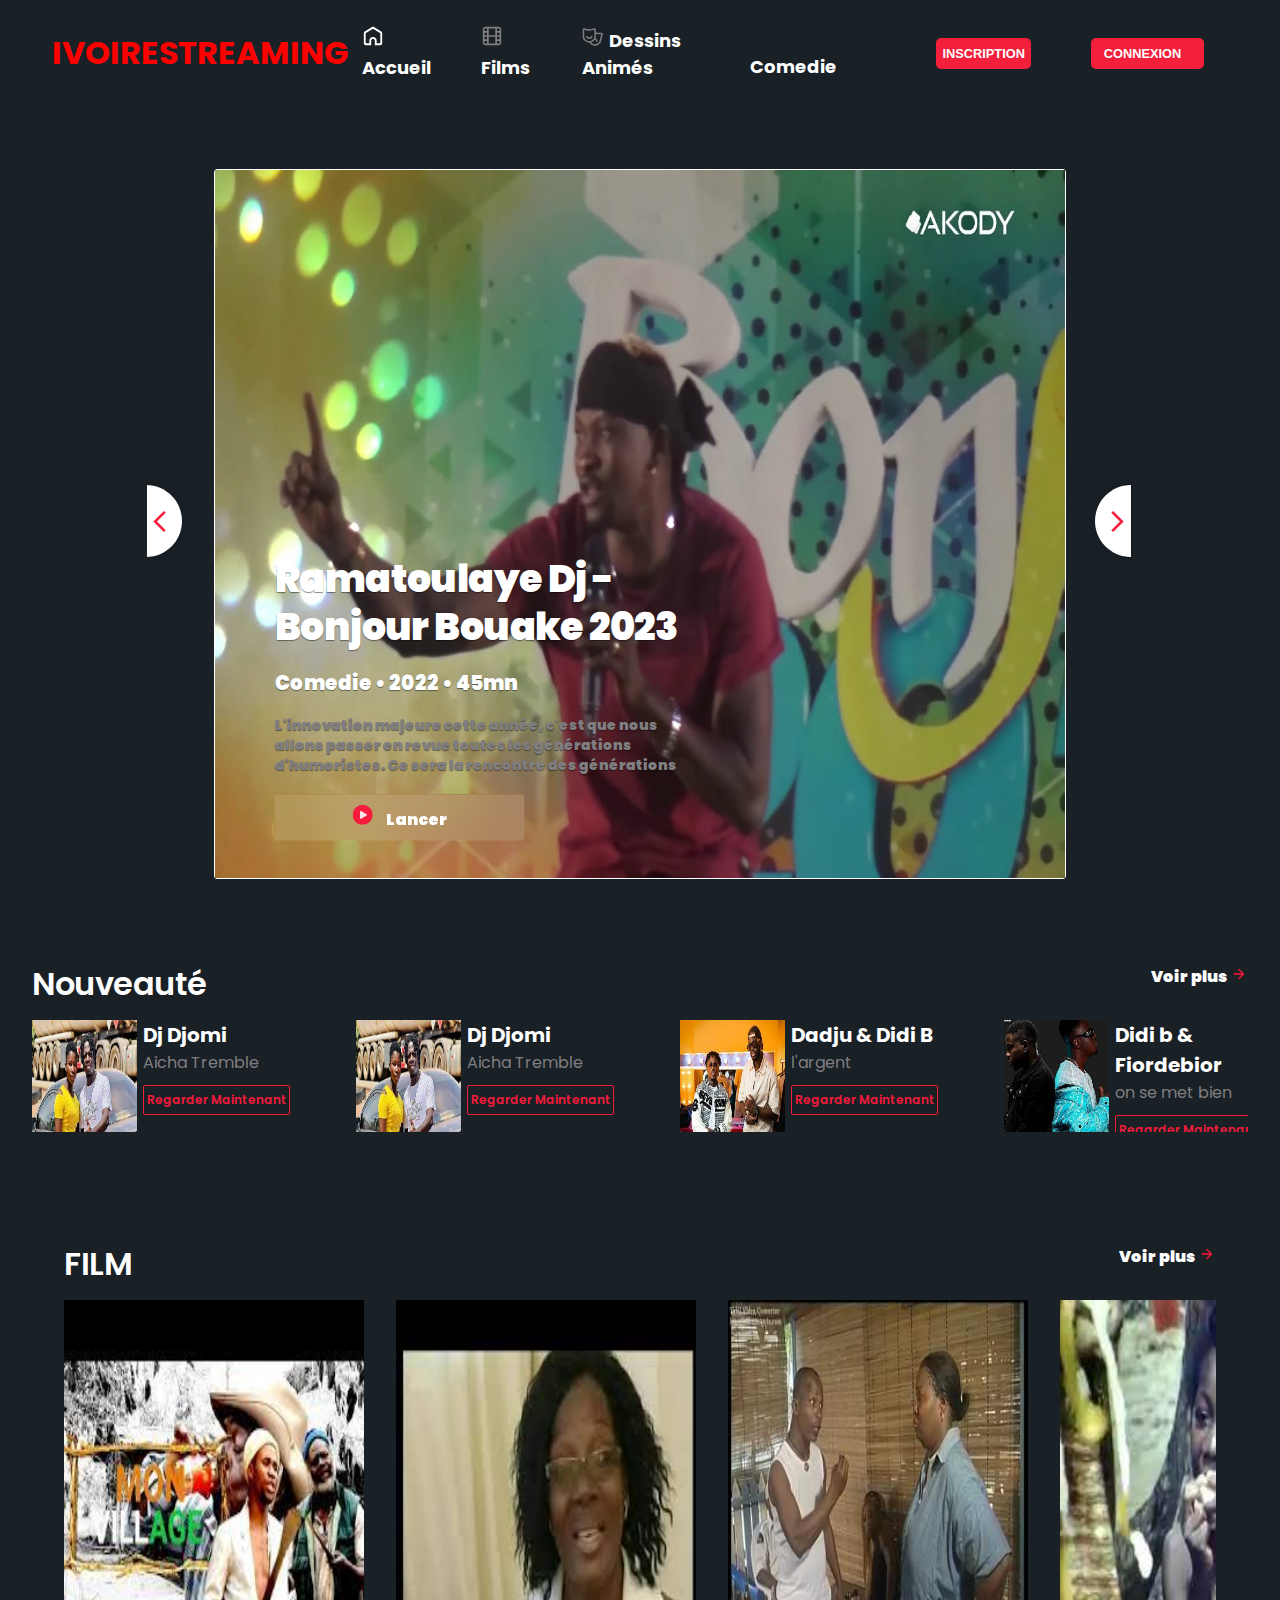
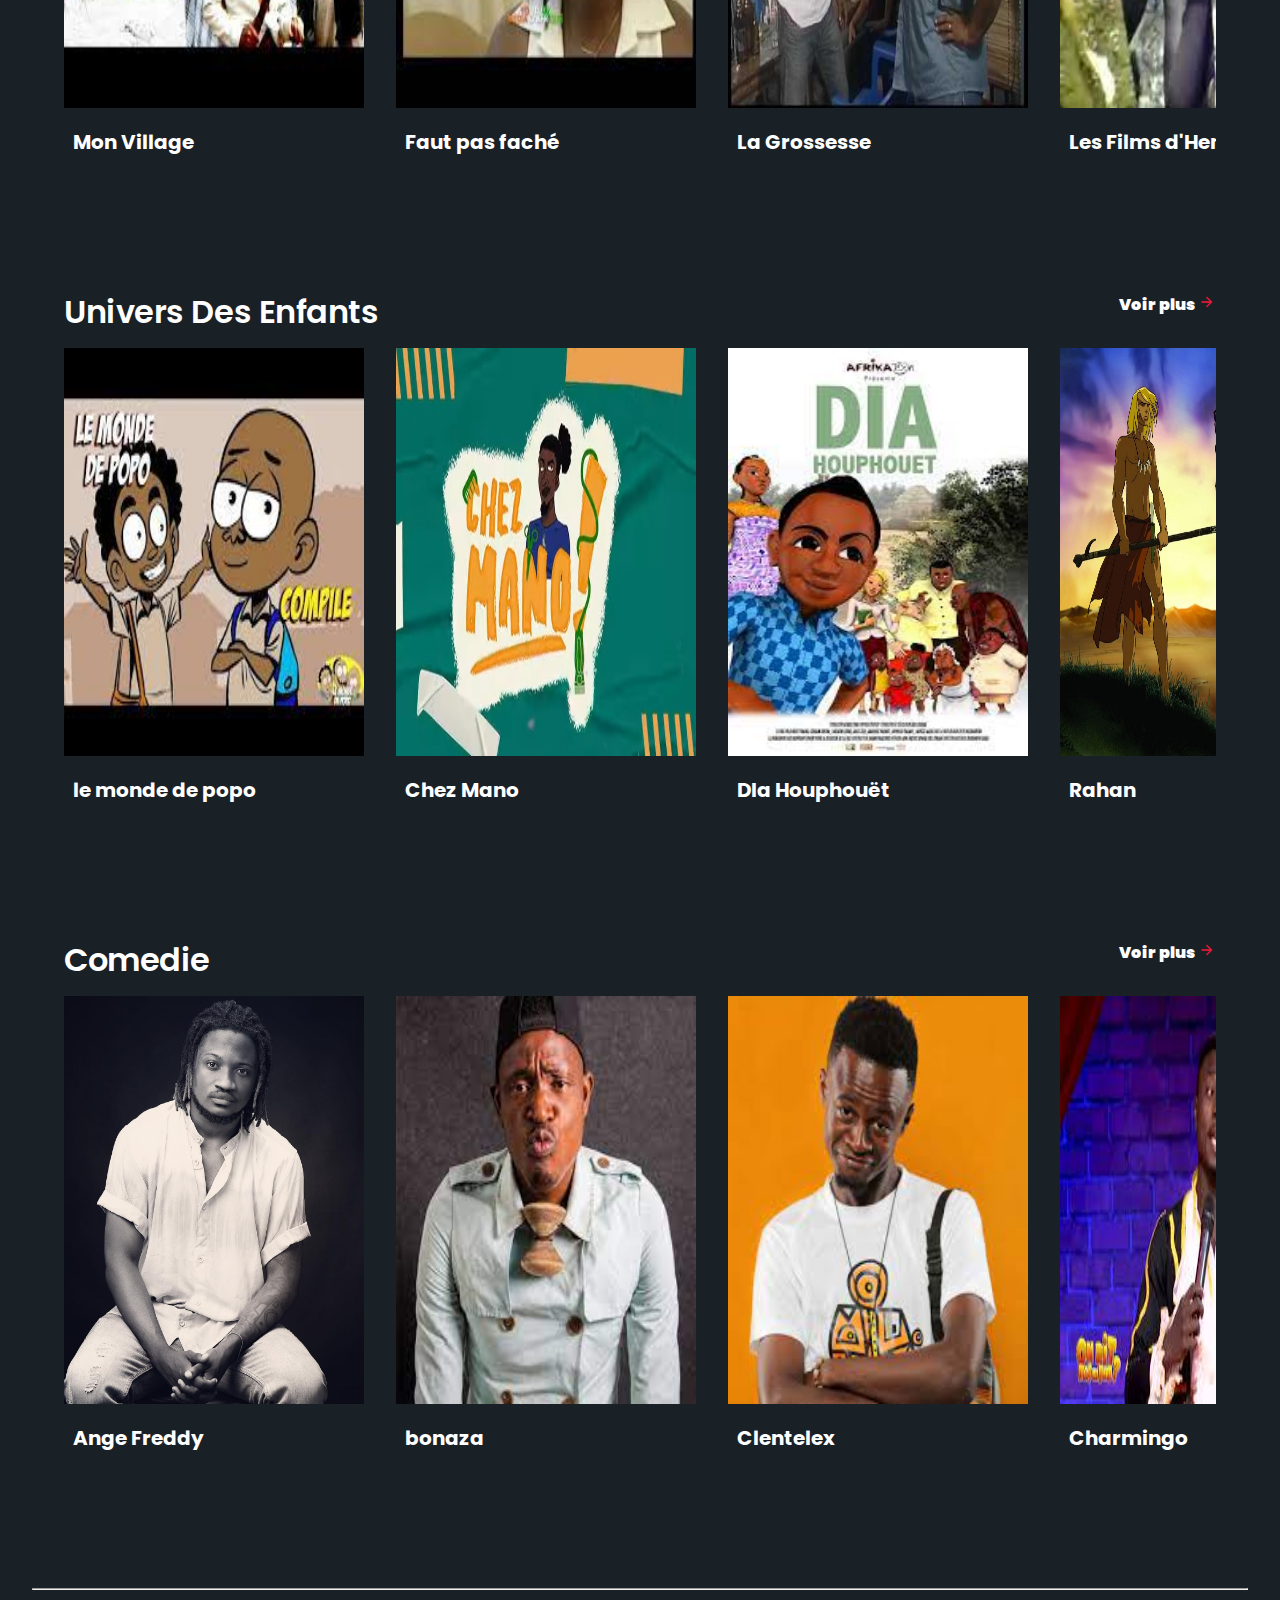
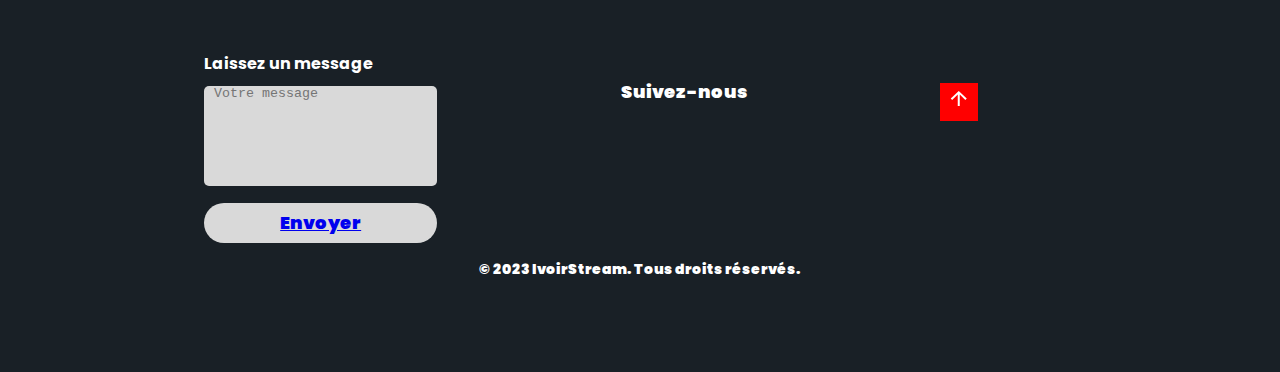
==== commit 4f2772bf: "demo" ====
--- a/index.html
+++ b/index.html
@@ -101,7 +101,7 @@
       <div class="title">
         <h2>Nouveauté</h2>
         <div class="seeAll">
-          <a href="./contenu.html"
+          <a href="./HTML/nouveaute.html"
             >Voir plus
             <img src="./ICONS/plus.svg" alt="" />
           </a>
@@ -112,116 +112,132 @@
           <div class="card">
             <div class="cardImg">
               <img
-                src="./IMG/ramatoulayeDj.jpg"
-                width="100%"
-                height="100%"
-                alt="" />
-            </div>
-            <div class="Cardbody">
-              <h3>KS BLOOM</h3>
-              <span>Dieu pile pas foutou</span>
-              <button>
-                <a href="#">Regarder Maintenant</a>
-              </button>
-            </div>
-          </div>
-          <div class="card">
-            <div class="cardImg">
-              <img
-                src="./IMG/ramatoulayeDj.jpg"
-                width="100%"
-                height="100%"
-                alt="" />
-            </div>
-            <div class="Cardbody">
-              <h3>KS BLOOM</h3>
-              <span>Dieu pile pas foutou</span>
-              <button>
-                <a href="#">Regarder Maintenant</a>
-              </button>
-            </div>
-          </div>
-          <div class="card">
-            <div class="cardImg">
-              <img
-                src="./IMG/ramatoulayeDj.jpg"
-                width="100%"
-                height="100%"
-                alt="" />
-            </div>
-            <div class="Cardbody">
-              <h3>KS BLOOM</h3>
-              <span>Dieu pile pas foutou</span>
-              <button>
-                <a href="#">Regarder Maintenant</a>
-              </button>
-            </div>
-          </div>
-          <div class="card">
-            <div class="cardImg">
-              <img
-                src="./IMG/ramatoulayeDj.jpg"
-                width="100%"
-                height="100%"
-                alt="" />
-            </div>
-            <div class="Cardbody">
-              <h3>KS BLOOM</h3>
-              <span>Dieu pile pas foutou</span>
-              <button>
-                <a href="#">Regarder Maintenant</a>
-              </button>
-            </div>
-          </div>
-          <div class="card">
-            <div class="cardImg">
-              <img
-                src="./IMG/ramatoulayeDj.jpg"
-                width="100%"
-                height="100%"
-                alt="" />
-            </div>
-            <div class="Cardbody">
-              <h3>KS BLOOM</h3>
-              <span>Dieu pile pas foutou</span>
-              <button>
-                <a href="#">Regarder Maintenant</a>
-              </button>
-            </div>
-          </div>
-          <div class="card">
-            <div class="cardImg">
-              <img
-                src="./IMG/ramatoulayeDj.jpg"
-                width="100%"
-                height="100%"
-                alt="" />
-            </div>
-            <div class="Cardbody">
-              <h3>KS BLOOM</h3>
-              <span>Dieu pile pas foutou</span>
-              <button>
-                <a href="#">Regarder Maintenant</a>
-              </button>
-            </div>
-          </div>
-          <div class="card">
-            <div class="cardImg">
-              <img
-                src="./IMG/ramatoulayeDj.jpg"
-                width="100%"
-                height="100%"
-                alt="" />
-            </div>
-            <div class="Cardbody">
-              <h3>KS BLOOM</h3>
-              <span>Dieu pile pas foutou</span>
-              <button>
-                <a href="#">Regarder Maintenant</a>
-              </button>
-            </div>
-          </div>
-          <div class="card">
+                src="./IMG/nouveaute/aichaTrembl.jpeg"
+                width="100%"
+                height="100%"
+                alt="" />
+            </div>
+            <div class="Cardbody">
+              <h3>Dj Djomi</h3>
+              <span>Aicha Tremble</span>
+              <button>
+                <a href="#">Regarder Maintenant</a>
+              </button>
+            </div>
+          </div>
+          <div class="card">
+            <div class="cardImg">
+              <img
+                src="./IMG/nouveaute/aichaTrembl.jpeg"
+                width="100%"
+                height="100%"
+                alt="" />
+            </div>
+            <div class="Cardbody">
+              <h3>Dj Djomi</h3>
+              <span>Aicha Tremble</span>
+              <button>
+                <a href="#">Regarder Maintenant</a>
+              </button>
+            </div>
+          </div>
+          <div class="card">
+            <div class="cardImg">
+              <img
+                src="./IMG/nouveaute/dadju.jpeg"
+                width="100%"
+                height="100%"
+                alt="" />
+            </div>
+            <div class="Cardbody">
+              <h3>Dadju & Didi B</h3>
+              <span>l'argent</span>
+              <button>
+                <a href="#">Regarder Maintenant</a>
+              </button>
+            </div>
+          </div>
+          <div class="card">
+            <div class="cardImg">
+              <img
+                src="./IMG/nouveaute/dibiBFiorDeBior.jpeg"
+                width="100%"
+                height="100%"
+                alt="" />
+            </div>
+            <div class="Cardbody">
+              <h3>Didi b & Fiordebior</h3>
+              <span>on se met bien</span>
+              <button>
+                <a href="#">Regarder Maintenant</a>
+              </button>
+            </div>
+          </div>
+          <div class="card">
+            <div class="cardImg">
+              <img
+                src="./IMG/nouveaute/josey.jpeg"
+                width="100%"
+                height="100%"
+                alt="" />
+            </div>
+            <div class="Cardbody">
+              <h3>JOSEY</h3>
+              <span>Je te kala pas</span>
+              <button>
+                <a href="#">Regarder Maintenant</a>
+              </button>
+            </div>
+          </div>
+          <div class="card">
+            <div class="cardImg">
+              <img
+                src="./IMG/nouveaute/mariDja.jpeg"
+                width="100%"
+                height="100%"
+                alt="" />
+            </div>
+            <div class="Cardbody">
+              <h3>DIDI b</h3>
+              <span>Marija</span>
+              <button>
+                <a href="#">Regarder Maintenant</a>
+              </button>
+            </div>
+          </div>
+          <div class="card">
+            <div class="cardImg">
+              <img
+                src="./IMG/ramatoulayeDj.jpg"
+                width="100%"
+                height="100%"
+                alt="" />
+            </div>
+            <div class="Cardbody">
+              <h3>ramatoulayeDj</h3>
+              <span>Casino de paris</span>
+              <button>
+                <a href="#">Regarder Maintenant</a>
+              </button>
+            </div>
+          </div>
+          <div class="card">
+            <div class="cardImg">
+              <img
+                src="./IMG/ramatoulayeDj.jpg"
+                width="100%"
+                height="100%"
+                alt="" />
+            </div>
+            <div class="Cardbody">
+              <h3>KS BLOOM</h3>
+              <span>Dieu pile pas foutou</span>
+              <button>
+                <a href="#">Regarder Maintenant</a>
+              </button>
+            </div>
+          </div>
+          <!-- <div class="card">
             <div class="cardImg">
               <img
                 src="./IMG/ramatoulayeDj.jpg"
@@ -586,10 +602,9 @@
               <span>Dieu pile pas foutou</span>
               <button>Regarder Maintenant</button>
             </div>
-          </div>
+          </div> -->
         </déiv>
       </div>
-    </div>
     <!------------------SECTION  ------------------------------->
 
     <!------------------ FILM ------------------------------->
@@ -608,94 +623,93 @@
           <div class="card">
             <img src="./IMG/film/monvillageF.jpeg" alt="" />
             <p>
-              <a href="./HTML/contenu.html"
-                ><a href="./HTML/contenu.html">Mon Village</a></a
+               <a href="./HTML/lecteurVideo.html">Mon Village</a></a
               >
             </p>
           </div>
           <div class="card">
-            <img src="./IMG/film/faut_pas_faché.jpeg" alt="" />
-            <p><a href="./HTML/contenu.html">Faut pas faché</a></p>
+            <img src="./IMG/film/faut_pas_faché.jpeg" alt="" />
+            <p><a href="./HTML/lecteurVideo.html">Faut pas faché</a></p>
           </div>
           <div class="card">
             <img src="./IMG/film/La_Grossesse_Un_Film_Ivoirien_Comple.jpg" alt="" />
-            <p><a href="./HTML/contenu.html">La Grossesse</a></p>
+            <p><a href="./HTML/lecteurVideo.html">La Grossesse</a></p>
           </div>
           <div class="card">
             <img src="./IMG/film/Les_Films_Henri_Duparc_AYA.jpeg" alt="" />
-            <p><a href="./HTML/contenu.html">Les Films d'Henri Duparc</a></p>
+            <p><a href="./HTML/lecteurVideo.html">Les Films d'Henri Duparc</a></p>
           </div>
           <div class="card">
             <img src="./IMG/film/les_guignols_d'abidjan.jpeg" alt="" />
-            <p><a href="./HTML/contenu.html">Les guignols d'Abidjan</a></p>
+            <p><a href="./HTML/lecteurVideo.html">Les guignols d'Abidjan</a></p>
           </div>
           <div class="card">
             <img src="./IMG/film/lesvoisins.jpg" alt="" />
-            <p><a href="./HTML/contenu.html">Les Voisins</a></p>
-          </div>
-          <div class="card">
-            <img src="./IMG/film/ramatoulayeDj.jpg" alt="" />
-            <p><a href="./HTML/contenu.html">Panique au Village</a></p>
-          </div>
-          <div class="card">
-            <img src="./IMG/film/ramatoulayeDj.jpg" alt="" />
-            <p><a href="./HTML/contenu.html">Panique au Village</a></p>
-          </div>
-          <div class="card">
-            <img src="./IMG/film/ramatoulayeDj.jpg" alt="" />
-            <p><a href="./HTML/contenu.html">Panique au Village</a></p>
-          </div>
-          <div class="card">
-            <img src="./IMG/film/ramatoulayeDj.jpg" alt="" />
-            <p><a href="./HTML/contenu.html">Panique au Village</a></p>
-          </div>
-          <div class="card">
-            <img src="./IMG/film/ramatoulayeDj.jpg" alt="" />
-            <p><a href="./HTML/contenu.html">Panique au Village</a></p>
-          </div>
-          <div class="card">
-            <img src="./IMG/film/ramatoulayeDj.jpg" alt="" />
-            <p><a href="./HTML/contenu.html">Panique au Village</a></p>
-          </div>
-          <div class="card">
-            <img src="./IMG/film/ramatoulayeDj.jpg" alt="" />
-            <p><a href="./HTML/contenu.html">Panique au Village</a></p>
-          </div>
-          <div class="card">
-            <img src="./IMG/film/ramatoulayeDj.jpg" alt="" />
-            <p><a href="./HTML/contenu.html">Panique au Village</a></p>
-          </div>
-          <div class="card">
-            <img src="./IMG/film/ramatoulayeDj.jpg" alt="" />
-            <p><a href="./HTML/contenu.html">Panique au Village</a></p>
-          </div>
-          <div class="card">
-            <img src="./IMG/film/ramatoulayeDj.jpg" alt="" />
-            <p><a href="./HTML/contenu.html">Panique au Village</a></p>
-          </div>
-          <div class="card">
-            <img src="./IMG/film/ramatoulayeDj.jpg" alt="" />
-            <p><a href="./HTML/contenu.html">Panique au Village</a></p>
-          </div>
-          <div class="card">
-            <img src="./IMG/film/ramatoulayeDj.jpg" alt="" />
-            <p><a href="./HTML/contenu.html">Panique au Village</a></p>
-          </div>
-          <div class="card">
-            <img src="./IMG/film/ramatoulayeDj.jpg" alt="" />
-            <p><a href="./HTML/contenu.html">Panique au Village</a></p>
-          </div>
-          <div class="card">
-            <img src="./IMG/film/ramatoulayeDj.jpg" alt="" />
-            <p><a href="./HTML/contenu.html">Panique au Village</a></p>
-          </div>
-          <div class="card">
-            <img src="./IMG/film/ramatoulayeDj.jpg" alt="" />
-            <p><a href="./HTML/contenu.html">Panique au Village</a></p>
-          </div>
-          <div class="card">
-            <img src="./IMG/film/ramatoulayeDj.jpg" alt="" />
-            <p><a href="./HTML/contenu.html">Panique au Village</a></p>
+            <p><a href="./HTML/lecteurVideo.html">Les Voisins</a></p>
+          </div>
+          <div class="card">
+            <img src="./IMG/film/ramatoulayeDj.jpg" alt="" />
+            <p><a href="./HTML/lecteurVideo.html">Panique au Village</a></p>
+          </div>
+          <div class="card">
+            <img src="./IMG/film/ramatoulayeDj.jpg" alt="" />
+            <p><a href="./HTML/lecteurVideo.html">Panique au Village</a></p>
+          </div>
+          <div class="card">
+            <img src="./IMG/film/ramatoulayeDj.jpg" alt="" />
+            <p><a href="./HTML/lecteurVideo.html">Panique au Village</a></p>
+          </div>
+          <div class="card">
+            <img src="./IMG/film/ramatoulayeDj.jpg" alt="" />
+            <p><a href="./HTML/lecteurVideo.html">Panique au Village</a></p>
+          </div>
+          <div class="card">
+            <img src="./IMG/film/ramatoulayeDj.jpg" alt="" />
+            <p><a href="./HTML/lecteurVideo.html">Panique au Village</a></p>
+          </div>
+          <div class="card">
+            <img src="./IMG/film/ramatoulayeDj.jpg" alt="" />
+            <p><a href="./HTML/lecteurVideo.html">Panique au Village</a></p>
+          </div>
+          <div class="card">
+            <img src="./IMG/film/ramatoulayeDj.jpg" alt="" />
+            <p><a href="./HTML/lecteurVideo.html">Panique au Village</a></p>
+          </div>
+          <div class="card">
+            <img src="./IMG/film/ramatoulayeDj.jpg" alt="" />
+            <p><a href="./HTML/lecteurVideo.html">Panique au Village</a></p>
+          </div>
+          <div class="card">
+            <img src="./IMG/film/ramatoulayeDj.jpg" alt="" />
+            <p><a href="./HTML/lecteurVideo.html">Panique au Village</a></p>
+          </div>
+          <div class="card">
+            <img src="./IMG/film/ramatoulayeDj.jpg" alt="" />
+            <p><a href="./HTML/lecteurVideo.html">Panique au Village</a></p>
+          </div>
+          <div class="card">
+            <img src="./IMG/film/ramatoulayeDj.jpg" alt="" />
+            <p><a href="./HTML/lecteurVideo.html">Panique au Village</a></p>
+          </div>
+          <div class="card">
+            <img src="./IMG/film/ramatoulayeDj.jpg" alt="" />
+            <p><a href="./HTML/lecteurVideo.html">Panique au Village</a></p>
+          </div>
+          <div class="card">
+            <img src="./IMG/film/ramatoulayeDj.jpg" alt="" />
+            <p><a href="./HTML/lecteurVideo.html">Panique au Village</a></p>
+          </div>
+          <div class="card">
+            <img src="./IMG/film/ramatoulayeDj.jpg" alt="" />
+            <p><a href="./HTML/lecteurVideo.html">Panique au Village</a></p>
+          </div>
+          <div class="card">
+            <img src="./IMG/film/ramatoulayeDj.jpg" alt="" />
+            <p><a href="./HTML/lecteurVideo.html">Panique au Village</a></p>
+          </div>
+          <div class="card">
+            <img src="./IMG/film/ramatoulayeDj.jpg" alt="" />
+            <p><a href="./HTML/lecteurVideo.html">Panique au Village</a></p>
           </div>
         </div>
       </div>
@@ -717,94 +731,94 @@
           <div class="card">
             <img src="./IMG/UniversEnfants/le_monde_de_popo.jpeg" alt="" />
             <p>
-              <a href="./HTML/contenu.html"
-                ><a href="./HTML/contenu.html">le monde de popo</a></a
+              <a href="./HTML/lecteurVideo.html"
+                ><a href="./HTML/lecteurVideo.html">le monde de popo</a></a
               >
             </p>
           </div>
           <div class="card">
             <img src="./IMG/UniversEnfants/chez_mano.jpg" alt="" />
-            <p><a href="./HTML/contenu.html">Chez Mano</a></p>
-          </div>
-          <div class="card">
-            <img src="./IMG/UniversEnfants/djaHouphouët.jpeg" alt="" />
-            <p><a href="./HTML/contenu.html">DIa Houphouët</a></p>
+            <p><a href="./HTML/lecteurVideo.html">Chez Mano</a></p>
+          </div>
+          <div class="card">
+            <img src="./IMG/UniversEnfants/djaHouphouët.jpeg" alt="" />
+            <p><a href="./HTML/lecteurVideo.html">DIa Houphouët</a></p>
           </div>
           <div class="card">
             <img src="./IMG/UniversEnfants/rahan.webp" alt="" />
-            <p><a href="./HTML/contenu.html">Rahan</a></p>
+            <p><a href="./HTML/lecteurVideo.html">Rahan</a></p>
           </div>
           <div class="card">
             <img src="./IMG/UniversEnfants/kimboEtLesTrafiquants.jpg" alt="" />
-            <p><a href="./HTML/contenu.html">Kimboo et les Trafiquants</a></p>
+            <p><a href="./HTML/lecteurVideo.html">Kimboo et les Trafiquants</a></p>
           </div>
           <div class="card">
             <img src="./IMG/film/lesvoisins.jpg" alt="" />
-            <p><a href="./HTML/contenu.html">Panique au Village</a></p>
-          </div>
-          <div class="card">
-            <img src="./IMG/film/ramatoulayeDj.jpg" alt="" />
-            <p><a href="./HTML/contenu.html">Panique au Village</a></p>
-          </div>
-          <div class="card">
-            <img src="./IMG/film/ramatoulayeDj.jpg" alt="" />
-            <p><a href="./HTML/contenu.html">Panique au Village</a></p>
-          </div>
-          <div class="card">
-            <img src="./IMG/film/ramatoulayeDj.jpg" alt="" />
-            <p><a href="./HTML/contenu.html">Panique au Village</a></p>
-          </div>
-          <div class="card">
-            <img src="./IMG/film/ramatoulayeDj.jpg" alt="" />
-            <p><a href="./HTML/contenu.html">Panique au Village</a></p>
-          </div>
-          <div class="card">
-            <img src="./IMG/film/ramatoulayeDj.jpg" alt="" />
-            <p><a href="./HTML/contenu.html">Panique au Village</a></p>
-          </div>
-          <div class="card">
-            <img src="./IMG/film/ramatoulayeDj.jpg" alt="" />
-            <p><a href="./HTML/contenu.html">Panique au Village</a></p>
-          </div>
-          <div class="card">
-            <img src="./IMG/film/ramatoulayeDj.jpg" alt="" />
-            <p><a href="./HTML/contenu.html">Panique au Village</a></p>
-          </div>
-          <div class="card">
-            <img src="./IMG/film/ramatoulayeDj.jpg" alt="" />
-            <p><a href="./HTML/contenu.html">Panique au Village</a></p>
-          </div>
-          <div class="card">
-            <img src="./IMG/film/ramatoulayeDj.jpg" alt="" />
-            <p><a href="./HTML/contenu.html">Panique au Village</a></p>
-          </div>
-          <div class="card">
-            <img src="./IMG/film/ramatoulayeDj.jpg" alt="" />
-            <p><a href="./HTML/contenu.html">Panique au Village</a></p>
-          </div>
-          <div class="card">
-            <img src="./IMG/film/ramatoulayeDj.jpg" alt="" />
-            <p><a href="./HTML/contenu.html">Panique au Village</a></p>
-          </div>
-          <div class="card">
-            <img src="./IMG/film/ramatoulayeDj.jpg" alt="" />
-            <p><a href="./HTML/contenu.html">Panique au Village</a></p>
-          </div>
-          <div class="card">
-            <img src="./IMG/film/ramatoulayeDj.jpg" alt="" />
-            <p><a href="./HTML/contenu.html">Panique au Village</a></p>
-          </div>
-          <div class="card">
-            <img src="./IMG/film/ramatoulayeDj.jpg" alt="" />
-            <p><a href="./HTML/contenu.html">Panique au Village</a></p>
-          </div>
-          <div class="card">
-            <img src="./IMG/film/ramatoulayeDj.jpg" alt="" />
-            <p><a href="./HTML/contenu.html">Panique au Village</a></p>
-          </div>
-          <div class="card">
-            <img src="./IMG/film/ramatoulayeDj.jpg" alt="" />
-            <p><a href="./HTML/contenu.html">Panique au Village</a></p>
+            <p><a href="./HTML/lecteurVideo.html">Panique au Village</a></p>
+          </div>
+          <div class="card">
+            <img src="./IMG/film/ramatoulayeDj.jpg" alt="" />
+            <p><a href="./HTML/lecteurVideo.html">Panique au Village</a></p>
+          </div>
+          <div class="card">
+            <img src="./IMG/film/ramatoulayeDj.jpg" alt="" />
+            <p><a href="./HTML/lecteurVideo.html">Panique au Village</a></p>
+          </div>
+          <div class="card">
+            <img src="./IMG/film/ramatoulayeDj.jpg" alt="" />
+            <p><a href="./HTML/lecteurVideo.html">Panique au Village</a></p>
+          </div>
+          <div class="card">
+            <img src="./IMG/film/ramatoulayeDj.jpg" alt="" />
+            <p><a href="./HTML/lecteurVideo.html">Panique au Village</a></p>
+          </div>
+          <div class="card">
+            <img src="./IMG/film/ramatoulayeDj.jpg" alt="" />
+            <p><a href="./HTML/lecteurVideo.html">Panique au Village</a></p>
+          </div>
+          <div class="card">
+            <img src="./IMG/film/ramatoulayeDj.jpg" alt="" />
+            <p><a href="./HTML/lecteurVideo.html">Panique au Village</a></p>
+          </div>
+          <div class="card">
+            <img src="./IMG/film/ramatoulayeDj.jpg" alt="" />
+            <p><a href="./HTML/lecteurVideo.html">Panique au Village</a></p>
+          </div>
+          <div class="card">
+            <img src="./IMG/film/ramatoulayeDj.jpg" alt="" />
+            <p><a href="./HTML/lecteurVideo.html">Panique au Village</a></p>
+          </div>
+          <div class="card">
+            <img src="./IMG/film/ramatoulayeDj.jpg" alt="" />
+            <p><a href="./HTML/lecteurVideo.html">Panique au Village</a></p>
+          </div>
+          <div class="card">
+            <img src="./IMG/film/ramatoulayeDj.jpg" alt="" />
+            <p><a href="./HTML/lecteurVideo.html">Panique au Village</a></p>
+          </div>
+          <div class="card">
+            <img src="./IMG/film/ramatoulayeDj.jpg" alt="" />
+            <p><a href="./HTML/lecteurVideo.html">Panique au Village</a></p>
+          </div>
+          <div class="card">
+            <img src="./IMG/film/ramatoulayeDj.jpg" alt="" />
+            <p><a href="./HTML/lecteurVideo.html">Panique au Village</a></p>
+          </div>
+          <div class="card">
+            <img src="./IMG/film/ramatoulayeDj.jpg" alt="" />
+            <p><a href="./HTML/lecteurVideo.html">Panique au Village</a></p>
+          </div>
+          <div class="card">
+            <img src="./IMG/film/ramatoulayeDj.jpg" alt="" />
+            <p><a href="./HTML/lecteurVideo.html">Panique au Village</a></p>
+          </div>
+          <div class="card">
+            <img src="./IMG/film/ramatoulayeDj.jpg" alt="" />
+            <p><a href="./HTML/lecteurVideo.html">Panique au Village</a></p>
+          </div>
+          <div class="card">
+            <img src="./IMG/film/ramatoulayeDj.jpg" alt="" />
+            <p><a href="./HTML/lecteurVideo.html">Panique au Village</a></p>
           </div>
         </div>
       </div>
@@ -826,90 +840,90 @@
           <div class="card">
             <img src="./IMG/comedie/AngeFreddy.jpg" alt="" />
             <p>
-              <a href="./HTML/contenu.html"
-                ><a href="./HTML/contenu.html">Mon Village</a></a
+              <a href="./HTML/lecteurVideo.html"
+                ><a href="./HTML/lecteurVideo.html">Ange Freddy</a></a
               >
             </p>
           </div>
           <div class="card">
             <img src="./IMG/comedie/bonaza$.jpeg" alt="" />
-            <p><a href="./HTML/contenu.html">Faut pas faché</a></p>
+            <p><a href="./HTML/lecteurVideo.html">bonaza</a></p>
           </div>
           <div class="card">
             <img src="./IMG/comedie/bonjour$.jpeg" alt="" />
-            <p><a href="./HTML/contenu.html">La Grossesse</a></p>
+            <p><a href="./HTML/lecteurVideo.html">Clentelex</a></p>
           </div>
           <div class="card">
             <img src="./IMG/comedie/Charmigo.jpeg" alt="" />
-            <p><a href="./HTML/contenu.html">Les Films d'Henri Duparc</a></p>
-          </div>
-          <div class="card">
-            <img src="./IMG/comedie/laDjagaÏ.jpg" alt="" />
-            <p><a href="./HTML/contenu.html">Les guignols d'Abidjan</a></p>
+            <p><a href="./HTML/lecteurVideo.html">Charmingo</a></p>
+          </div>
+          <div class="card">
+            <img src="./IMG/comedie/laDjagaÏ.jpg" alt="" />
+            <p><a href="./HTML/lecteurVideo.html">laDjagaÏ</a></p>
           </div>
           <div class="card">
             <img src="./IMG/comedie/paul.jpeg" alt="" />
-            <p><a href="./HTML/contenu.html">Panique au Village</a></p>
-          </div>
-          <div class="card">
-            <img src="./IMG/film/ramatoulayeDj.jpg" alt="" />
-            <p><a href="./HTML/contenu.html">Panique au Village</a></p>
-          </div>
-          <div class="card">
-            <img src="./IMG/film/ramatoulayeDj.jpg" alt="" />
-            <p><a href="./HTML/contenu.html">Panique au Village</a></p>
-          </div>
-          <div class="card">
-            <img src="./IMG/film/ramatoulayeDj.jpg" alt="" />
-            <p><a href="./HTML/contenu.html">Panique au Village</a></p>
-          </div>
-          <div class="card">
-            <img src="./IMG/film/ramatoulayeDj.jpg" alt="" />
-            <p><a href="./HTML/contenu.html">Panique au Village</a></p>
-          </div>
-          <div class="card">
-            <img src="./IMG/film/ramatoulayeDj.jpg" alt="" />
-            <p><a href="./HTML/contenu.html">Panique au Village</a></p>
-          </div>
-          <div class="card">
-            <img src="./IMG/film/ramatoulayeDj.jpg" alt="" />
-            <p><a href="./HTML/contenu.html">Panique au Village</a></p>
-          </div>
-          <div class="card">
-            <img src="./IMG/film/ramatoulayeDj.jpg" alt="" />
-            <p><a href="./HTML/contenu.html">Panique au Village</a></p>
-          </div>
-          <div class="card">
-            <img src="./IMG/film/ramatoulayeDj.jpg" alt="" />
-            <p><a href="./HTML/contenu.html">Panique au Village</a></p>
-          </div>
-          <div class="card">
-            <img src="./IMG/film/ramatoulayeDj.jpg" alt="" />
-            <p><a href="./HTML/contenu.html">Panique au Village</a></p>
-          </div>
-          <div class="card">
-            <img src="./IMG/film/ramatoulayeDj.jpg" alt="" />
-            <p><a href="./HTML/contenu.html">Panique au Village</a></p>
-          </div>
-          <div class="card">
-            <img src="./IMG/film/ramatoulayeDj.jpg" alt="" />
-            <p><a href="./HTML/contenu.html">Panique au Village</a></p>
-          </div>
-          <div class="card">
-            <img src="./IMG/film/ramatoulayeDj.jpg" alt="" />
-            <p><a href="./HTML/contenu.html">Panique au Village</a></p>
-          </div>
-          <div class="card">
-            <img src="./IMG/film/ramatoulayeDj.jpg" alt="" />
-            <p><a href="./HTML/contenu.html">Panique au Village</a></p>
-          </div>
-          <div class="card">
-            <img src="./IMG/film/ramatoulayeDj.jpg" alt="" />
-            <p><a href="./HTML/contenu.html">Panique au Village</a></p>
-          </div>
-          <div class="card">
-            <img src="./IMG/film/ramatoulayeDj.jpg" alt="" />
-            <p><a href="./HTML/contenu.html">Panique au Village</a></p>
+            <p><a href="./HTML/lecteurVideo.html">paul Yves Ettien</a></p>
+          </div>
+          <div class="card">
+            <img src="./IMG/film/ramatoulayeDj.jpg" alt="" />
+            <p><a href="./HTML/lecteurVideo.html">Panique au Village</a></p>
+          </div>
+          <div class="card">
+            <img src="./IMG/film/ramatoulayeDj.jpg" alt="" />
+            <p><a href="./HTML/lecteurVideo.html">Panique au Village</a></p>
+          </div>
+          <div class="card">
+            <img src="./IMG/film/ramatoulayeDj.jpg" alt="" />
+            <p><a href="./HTML/lecteurVideo.html">Panique au Village</a></p>
+          </div>
+          <div class="card">
+            <img src="./IMG/film/ramatoulayeDj.jpg" alt="" />
+            <p><a href="./HTML/lecteurVideo.html">Panique au Village</a></p>
+          </div>
+          <div class="card">
+            <img src="./IMG/film/ramatoulayeDj.jpg" alt="" />
+            <p><a href="./HTML/lecteurVideo.html">Panique au Village</a></p>
+          </div>
+          <div class="card">
+            <img src="./IMG/film/ramatoulayeDj.jpg" alt="" />
+            <p><a href="./HTML/lecteurVideo.html">Panique au Village</a></p>
+          </div>
+          <div class="card">
+            <img src="./IMG/film/ramatoulayeDj.jpg" alt="" />
+            <p><a href="./HTML/lecteurVideo.html">Panique au Village</a></p>
+          </div>
+          <div class="card">
+            <img src="./IMG/film/ramatoulayeDj.jpg" alt="" />
+            <p><a href="./HTML/lecteurVideo.html">Panique au Village</a></p>
+          </div>
+          <div class="card">
+            <img src="./IMG/film/ramatoulayeDj.jpg" alt="" />
+            <p><a href="./HTML/lecteurVideo.html">Panique au Village</a></p>
+          </div>
+          <div class="card">
+            <img src="./IMG/film/ramatoulayeDj.jpg" alt="" />
+            <p><a href="./HTML/lecteurVideo.html">Panique au Village</a></p>
+          </div>
+          <div class="card">
+            <img src="./IMG/film/ramatoulayeDj.jpg" alt="" />
+            <p><a href="./HTML/lecteurVideo.html">Panique au Village</a></p>
+          </div>
+          <div class="card">
+            <img src="./IMG/film/ramatoulayeDj.jpg" alt="" />
+            <p><a href="./HTML/lecteurVideo.html">Panique au Village</a></p>
+          </div>
+          <div class="card">
+            <img src="./IMG/film/ramatoulayeDj.jpg" alt="" />
+            <p><a href="./HTML/lecteurVideo.html">Panique au Village</a></p>
+          </div>
+          <div class="card">
+            <img src="./IMG/film/ramatoulayeDj.jpg" alt="" />
+            <p><a href="./HTML/lecteurVideo.html">Panique au Village</a></p>
+          </div>
+          <div class="card">
+            <img src="./IMG/film/ramatoulayeDj.jpg" alt="" />
+            <p><a href="./HTML/lecteurVideo.html">Panique au Village</a></p>
           </div>
         </div>
       </div>
@@ -929,7 +943,9 @@
               cols="10"
               rows="10"
               placeholder="Votre message"></textarea>
-            <button type="submit">Envoyer</button>
+            <button type="submit">
+              <a href="./HTML/connexion.html">Envoyer</a>
+            </button>
           </form>
         </div>
         <div class="div2">
--- a/CSS/style.css
+++ b/CSS/style.css
@@ -65,6 +65,10 @@
 /* LOGO */
 .logo {
   font-size: 32px;
+  
+}
+.logo a{
+  color: red;
 }
 
 /* NAVBAR MENU */
@@ -243,11 +247,12 @@
 }
 .sectionNouveaute .content .cards {
   width: 350rem;
+  overflow: hidden;
   display: grid;
   height: 7rem;
   gap: 1.5rem;
   grid-template-columns: repeat(30, 300px);
-  animation: nouveaute 20s infinite alternate ease-in;
+  /* animation: nouveaute 20s infinite alternate ease-in; */
   position: relative;
 }
 @keyframes nouveaute {
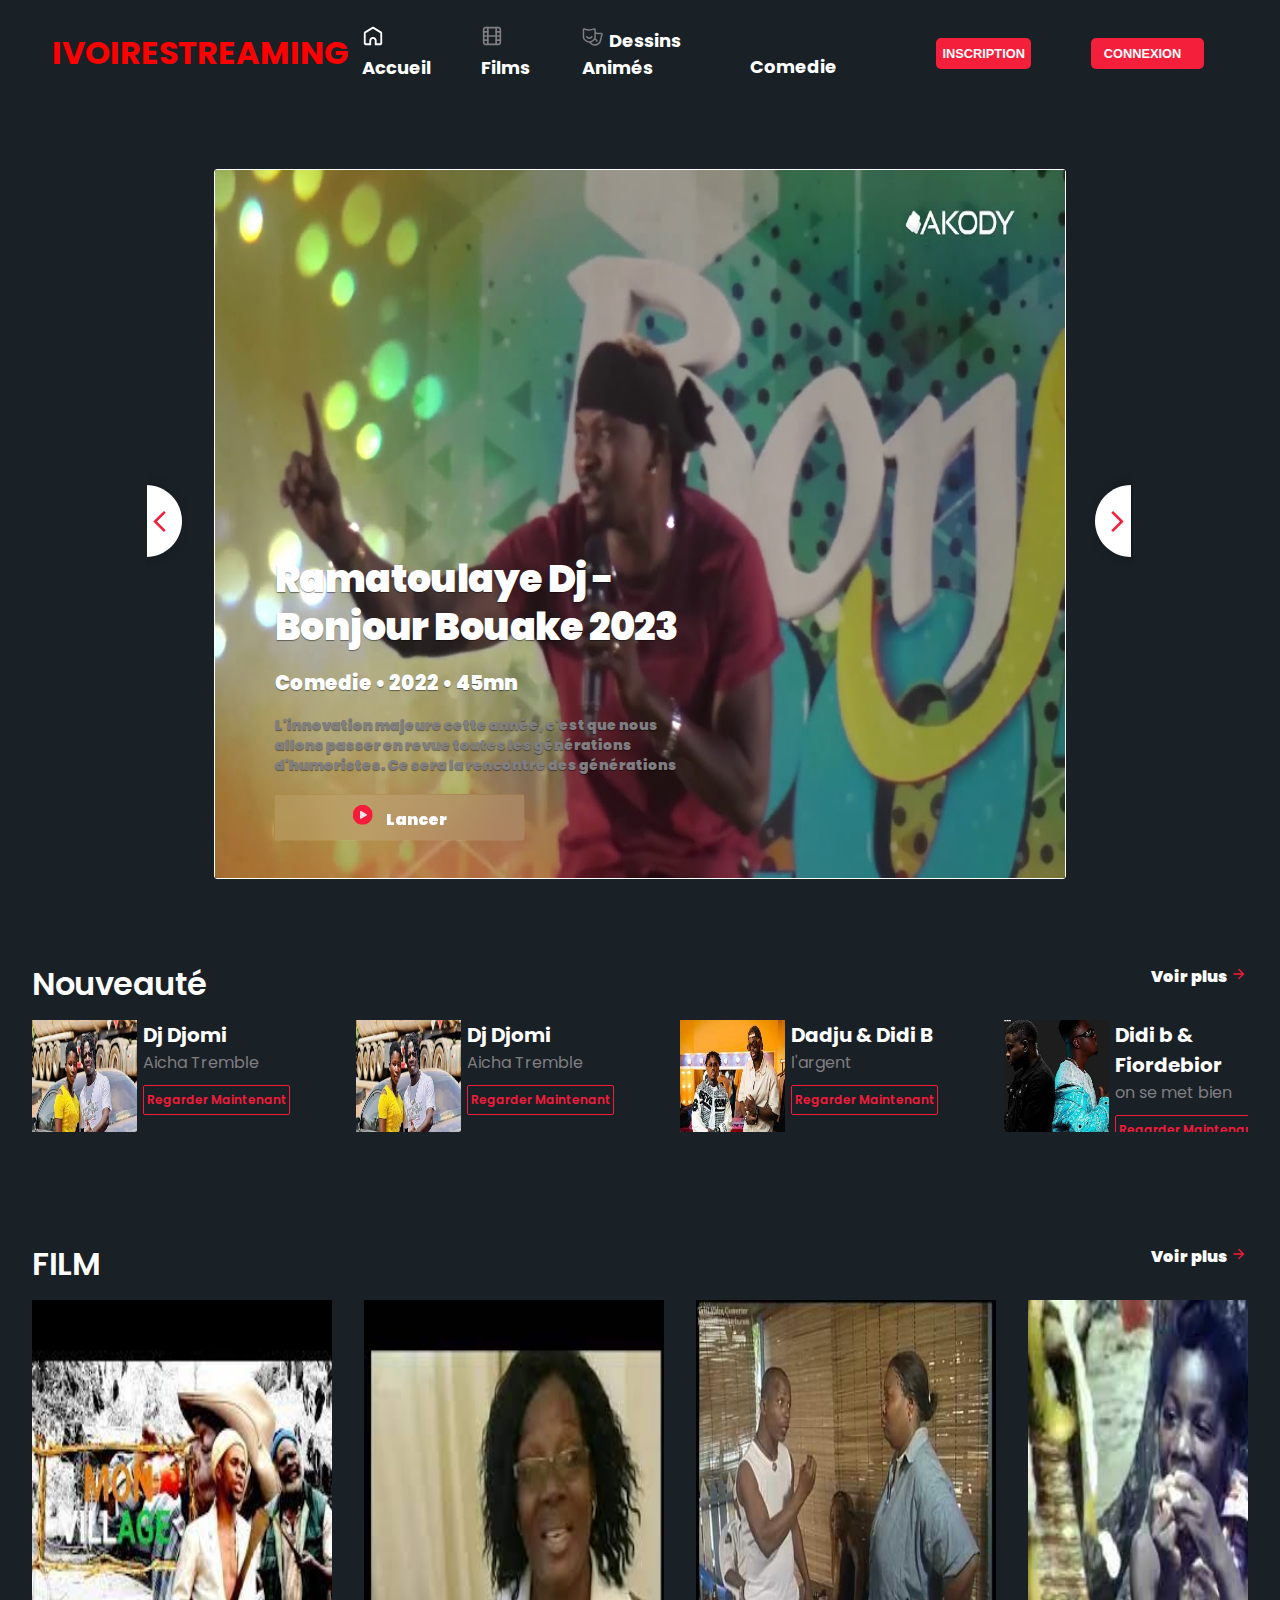
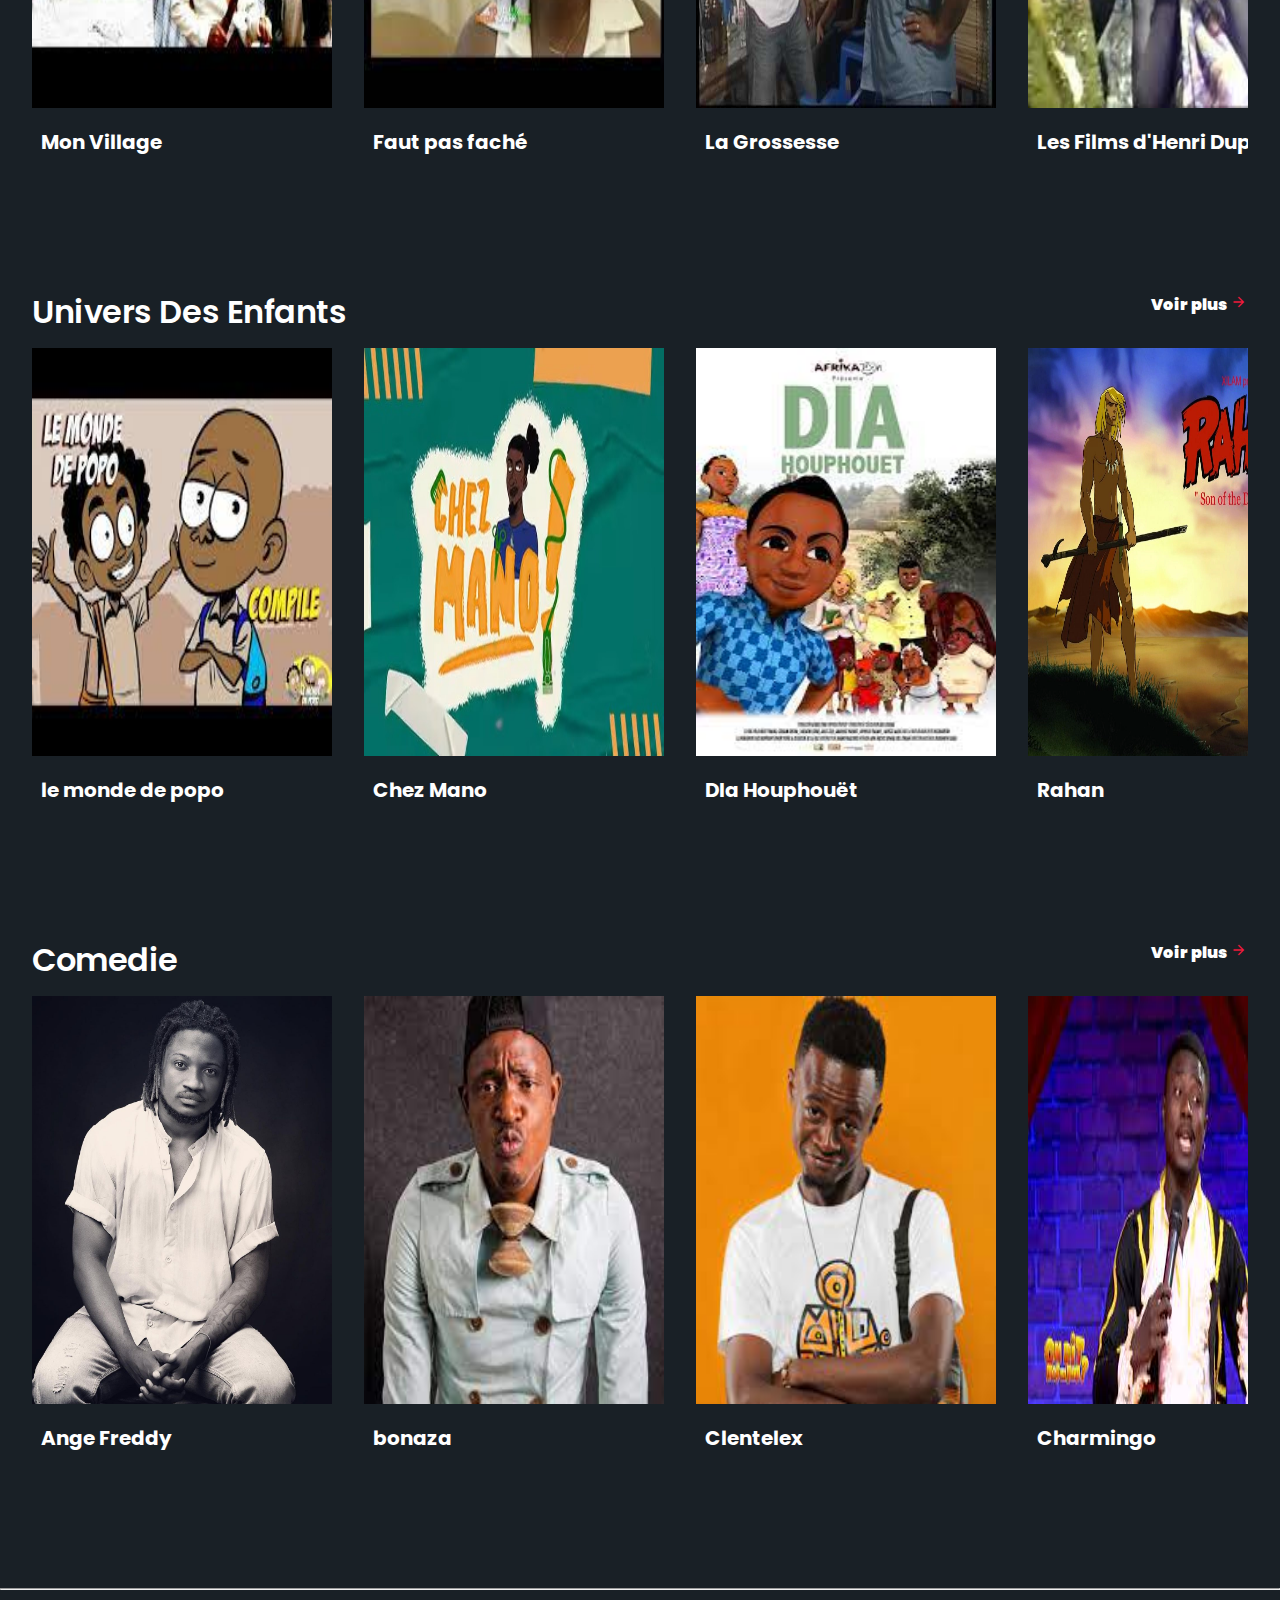
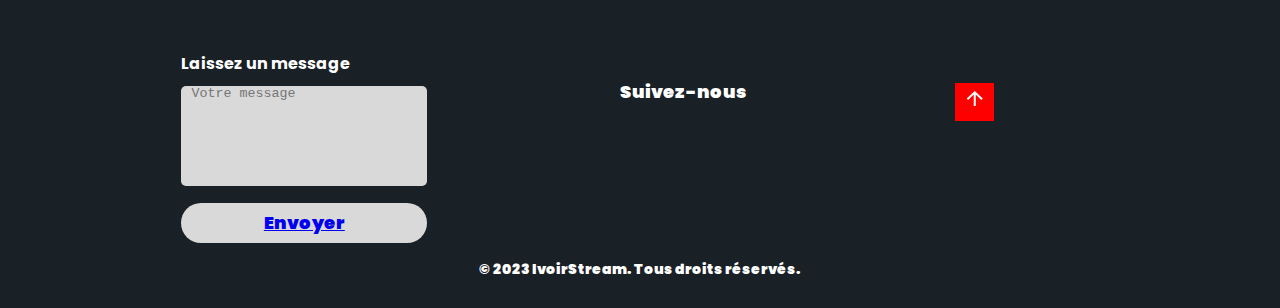
==== commit d151000b: "ok" ====
--- a/index.html
+++ b/index.html
@@ -108,7 +108,7 @@
         </div>
       </div>
       <div class="content">
-        <déiv class="cards">
+        <div class="cards">
           <div class="card">
             <div class="cardImg">
               <img
@@ -603,8 +603,9 @@
               <button>Regarder Maintenant</button>
             </div>
           </div> -->
-        </déiv>
+        </div>
       </div>
+    </div> 
     <!------------------SECTION  ------------------------------->
 
     <!------------------ FILM ------------------------------->
@@ -720,7 +721,7 @@
       <div class="title">
         <h2>Univers des enfants</h2>
         <div class="seeAll">
-          <a href="./HTML/CategorieAnime.html"
+          <a href="./HTML/CategorieComedie.html"
             >Voir plus
             <img src="./ICONS/plus.svg" alt="" />
           </a>
